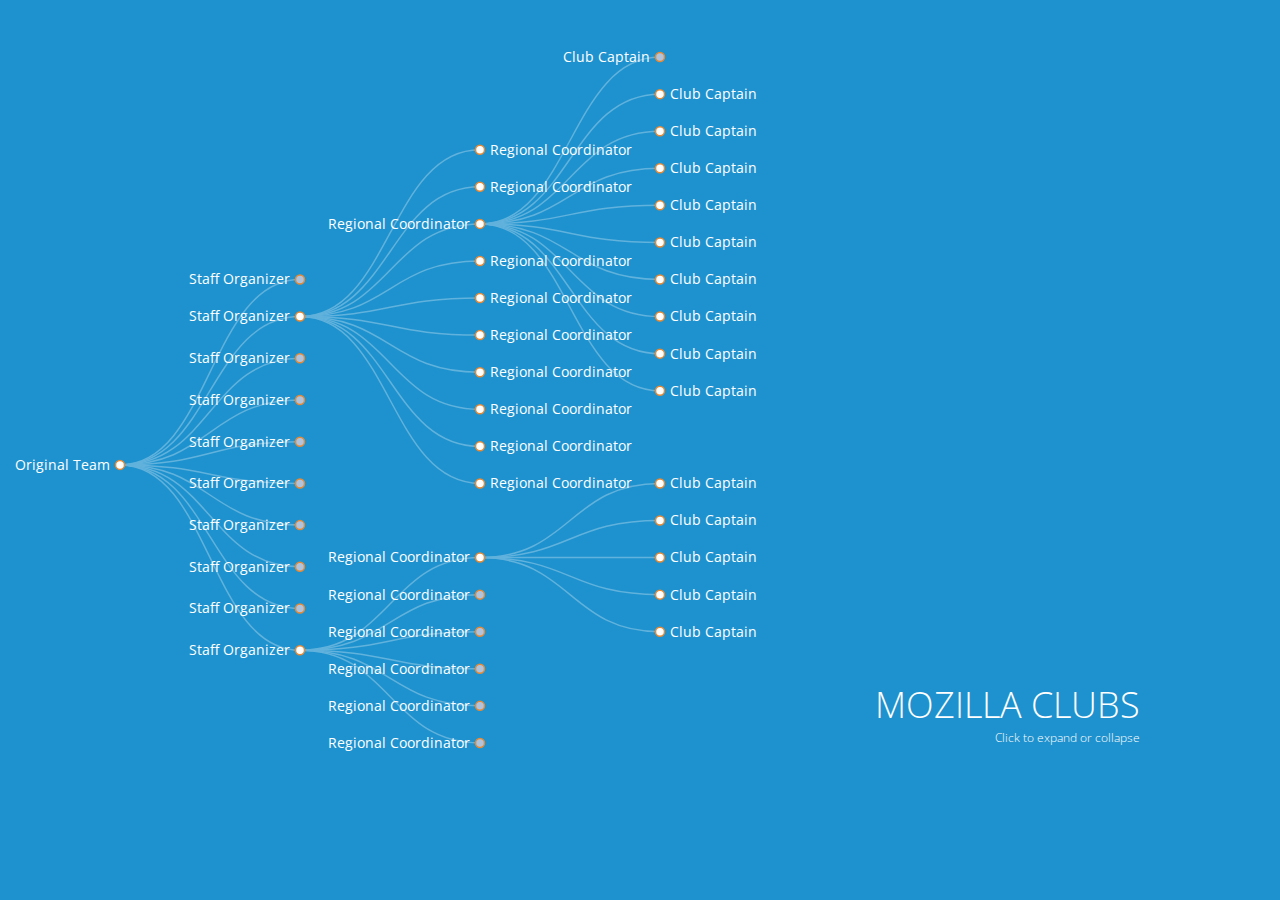
==== radial.html @ 6fb17db9 "cloning index to play with radial" ====
<!DOCTYPE html>
<html>
  <head>
    <meta http-equiv="Content-Type" content="text/html;charset=utf-8"/>
    <link type="text/css" rel="stylesheet" href="style.css"/>
    <link href='http://fonts.googleapis.com/css?family=Open+Sans' rel='stylesheet' type='text/css'>  
    <script type="text/javascript" src="d3/d3.js"></script>
    <script type="text/javascript" src="d3/d3.layout.js"></script>
    <style type="text/css">


.node circle {
  cursor: pointer;
  fill: #fff;
  stroke: #E78832;
  stroke-width: 1.5px;
}

.node text {
  font-size: 14px;
  fill: #fff;    
}

path.link {
  fill: none;
  stroke: #61B2DC;
  stroke-width: 1.5px;
}

    </style>
  </head>
  <body>
    <div id="body">
      <div id="footer">
        MOZILLA CLUBS
        <div class="hint">Click to expand or collapse</div>
      </div>
    </div>
    <script type="text/javascript">

var m = [20, 120, 20, 120],
    w = 1280 - m[1] - m[3],
    h = 800 - m[0] - m[2],
    i = 0,
    root;

var tree = d3.layout.tree()
    .size([h, w]);

var diagonal = d3.svg.diagonal()
    .projection(function(d) { return [d.y, d.x]; });

var vis = d3.select("#body").append("svg:svg")
    .attr("width", w + m[1] + m[3])
    .attr("height", h + m[0] + m[2])
  .append("svg:g")
    .attr("transform", "translate(" + m[3] + "," + m[0] + ")");

d3.json("flare.json", function(json) {
  root = json;
  root.x0 = h / 2;
  root.y0 = 0;

  function toggleAll(d) {
    if (d.children) {
      d.children.forEach(toggleAll);
      toggle(d);
    }
  }

  // Initialize the display to show a few nodes.
  root.children.forEach(toggleAll);
  toggle(root.children[1]);
  toggle(root.children[1].children[2]);
  toggle(root.children[9]);
  toggle(root.children[9].children[0]);

  update(root);
});

function update(source) {
  var duration = d3.event && d3.event.altKey ? 5000 : 500;

  // Compute the new tree layout.
  var nodes = tree.nodes(root).reverse();

  // Normalize for fixed-depth.
  nodes.forEach(function(d) { d.y = d.depth * 180; });

  // Update the nodes…
  var node = vis.selectAll("g.node")
      .data(nodes, function(d) { return d.id || (d.id = ++i); });

  // Enter any new nodes at the parent's previous position.
  var nodeEnter = node.enter().append("svg:g")
      .attr("class", "node")
      .attr("transform", function(d) { return "translate(" + source.y0 + "," + source.x0 + ")"; })
      .on("click", function(d) { toggle(d); update(d); });

  nodeEnter.append("svg:circle")
      .attr("r", 1e-6)
      .style("fill", function(d) { return d._children ? "lightsteelblue" : "#fff"; });

  nodeEnter.append("svg:text")
      .attr("x", function(d) { return d.children || d._children ? -10 : 10; })
      .attr("dy", ".35em")
      .attr("text-anchor", function(d) { return d.children || d._children ? "end" : "start"; })
      .text(function(d) { return d.name; })
      .style("fill-opacity", 1e-6);

  // Transition nodes to their new position.
  var nodeUpdate = node.transition()
      .duration(duration)
      .attr("transform", function(d) { return "translate(" + d.y + "," + d.x + ")"; });

  nodeUpdate.select("circle")
      .attr("r", 4.5)
      .style("fill", function(d) { return d._children ? "lightsteelblue" : "#fff"; });

  nodeUpdate.select("text")
      .style("fill-opacity", 1);

  // Transition exiting nodes to the parent's new position.
  var nodeExit = node.exit().transition()
      .duration(duration)
      .attr("transform", function(d) { return "translate(" + source.y + "," + source.x + ")"; })
      .remove();

  nodeExit.select("circle")
      .attr("r", 1e-6);

  nodeExit.select("text")
      .style("fill-opacity", 1e-6);

  // Update the links…
  var link = vis.selectAll("path.link")
      .data(tree.links(nodes), function(d) { return d.target.id; });

  // Enter any new links at the parent's previous position.
  link.enter().insert("svg:path", "g")
      .attr("class", "link")
      .attr("d", function(d) {
        var o = {x: source.x0, y: source.y0};
        return diagonal({source: o, target: o});
      })
    .transition()
      .duration(duration)
      .attr("d", diagonal);

  // Transition links to their new position.
  link.transition()
      .duration(duration)
      .attr("d", diagonal);

  // Transition exiting nodes to the parent's new position.
  link.exit().transition()
      .duration(duration)
      .attr("d", function(d) {
        var o = {x: source.x, y: source.y};
        return diagonal({source: o, target: o});
      })
      .remove();

  // Stash the old positions for transition.
  nodes.forEach(function(d) {
    d.x0 = d.x;
    d.y0 = d.y;
  });
}

// Toggle children.
function toggle(d) {
  if (d.children) {
    d._children = d.children;
    d.children = null;
  } else {
    d.children = d._children;
    d._children = null;
  }
}

    </script>
  </body>
</html>
---- style.css ----
body {
  background-color:#1E92CE;
  overflow: hidden;
  margin: 0;
  font-size: 14px;  
  font-family: 'Open Sans', sans-serif;  
}

#chart, #header, #footer {
  position: absolute;
  top: 0;
  color: #fff;
}

#header, #footer {
  z-index: 1;
  display: block;
  font-size: 36px;
  font-weight: 300;
}

#header.inverted, #footer.inverted {
  color: #fff;
}

#header {
  top: 80px;
  left: 140px;
  width: 1000px;
}

#footer {
  top: 680px;
  right: 140px;
  text-align: right;
}

rect {
  fill: none;
  pointer-events: all;
}

pre {
  font-size: 18px;
}

line {
  stroke: #61B2DC;
  stroke-width: 1.5px;
}

.string, .regexp {
  color: #f39;
}

.keyword {
  color: #fff;
}

.comment {
  color: #e3eaee;
  font-style: oblique;
}

.number {
  color: #fff;
}

.class, .special {
  color: #01527D;
}

a:link, a:visited {
  color: #FFF;
  text-decoration: none;
}

a:hover {
  color: #E78832;
}

.hint {
  position: absolute;
  right: 0;
  width: 1280px;
  font-size: 12px;
  color: #fff;
}
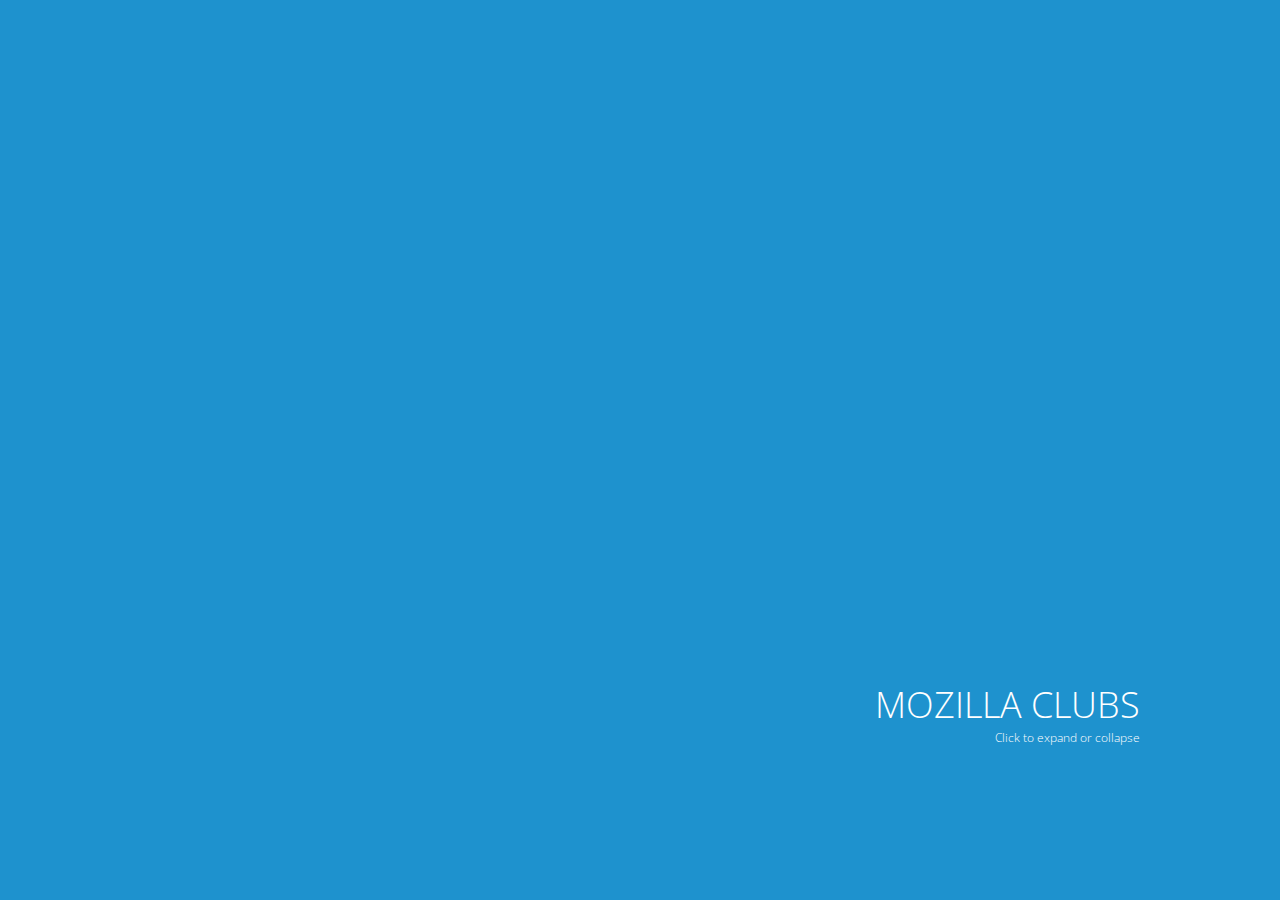
==== commit dcba45bf: "adding collapsable radial tree code" ====
--- a/radial.html
+++ b/radial.html
@@ -61,123 +61,540 @@
   root.x0 = h / 2;
   root.y0 = 0;
 
-  function toggleAll(d) {
-    if (d.children) {
-      d.children.forEach(toggleAll);
-      toggle(d);
+// Calculate total nodes, max label length
+var totalNodes = 0;
+var maxLabelLength = 0;
+// variables for drag/drop
+var selectedNode = null;
+var draggingNode = null;
+// panning variables
+var panSpeed = 200;
+var panBoundary = 20; // Within 20px from edges will pan when dragging.
+// Misc. variables
+var i = 0;
+var duration = 750;
+var root;
+
+// size of the diagram
+var width = $(document).width();
+var height = $(document).height();
+
+	var diameter = 800;
+	
+	var tree = d3.layout.tree().size([360, diameter / 2 - 120])
+    	.separation(function(a, b) { return (a.parent == b.parent ? 1 : 10) / a.depth; });
+
+	// define a d3 diagonal projection for use by the node paths later on.
+	var diagonal = d3.svg.diagonal.radial()
+		.projection(function(d) { return [d.y, d.x / 180 * Math.PI]; });
+
+    // Define the root
+    root = treeData;
+    root.x0 =height / 2;
+    root.y0 = 0;
+	
+	// A recursive helper function for performing some setup by walking through all nodes
+
+	function visit(parent, visitFn, childrenFn) {
+		if (!parent) return;
+		visitFn(parent);
+		var children = childrenFn(parent);
+		if (children) {
+			var count = children.length;
+			for (var i = 0; i < count; i++) {
+				visit(children[i], visitFn, childrenFn);
+			}
+		}
+	}
+
+	// Call visit function to establish maxLabelLength
+	visit(treeData, function(d) {
+			totalNodes++;
+			maxLabelLength = Math.max(d.name.length, maxLabelLength);
+		}, function(d) {
+			return d.children && d.children.length > 0 ? d.children : null;
+		});
+
+
+	// sort the tree according to the node names
+	function sortTree() {
+		tree.sort(function(a, b) {
+			return b.name.toLowerCase() < a.name.toLowerCase() ? 1 : -1;
+		});
+	}
+	
+	// Sort the tree initially incase the JSON isn't in a sorted order.
+	sortTree();
+
+	// TODO: Pan function, can be better implemented.
+
+	function pan(domNode, direction) {
+		var speed = panSpeed;
+		if (panTimer) {
+			clearTimeout(panTimer);
+			translateCoords = d3.transform(svgGroup.attr("transform"));
+			if (direction == 'left' || direction == 'right') {
+				translateX = direction == 'left' ? translateCoords.translate[0] + speed : translateCoords.translate[0] - speed;
+				translateY = translateCoords.translate[1];
+			} else if (direction == 'up' || direction == 'down') {
+				translateX = translateCoords.translate[0];
+				translateY = direction == 'up' ? translateCoords.translate[1] + speed : translateCoords.translate[1] - speed;
+			}
+			scaleX = translateCoords.scale[0];
+			scaleY = translateCoords.scale[1];
+			scale = zoomListener.scale();
+			svgGroup.transition().attr("transform", "translate(" + translateX + "," + translateY + ")scale(" + scale + ")");
+			d3.select(domNode).select('g.node').attr("transform", "translate(" + translateX + "," + translateY + ")");
+			zoomListener.scale(zoomListener.scale());
+			zoomListener.translate([translateX, translateY]);
+			panTimer = setTimeout(function() {
+				pan(domNode, speed, direction);
+			}, 50);
+		}
+	}
+
+	// Define the zoom function for the zoomable tree
+	function zoom() {
+		svgGroup.attr("transform", "translate(" + d3.event.translate + ")scale(" + d3.event.scale + ")");
+	}
+
+	// define the zoomListener which calls the zoom function on the "zoom" event constrained within the scaleExtents
+	var zoomListener = d3.behavior.zoom().scaleExtent([0.1, 3]).on("zoom", zoom);
+
+	function initiateDrag(d, domNode) {
+		draggingNode = d;
+		d3.select(domNode).select('.ghostCircle').attr('pointer-events', 'none');
+		d3.selectAll('.ghostCircle').attr('class', 'ghostCircle show');
+		d3.select(domNode).attr('class', 'node activeDrag');
+
+		svgGroup.selectAll("g.node").sort(function(a, b) { // select the parent and sort the path's
+				if (a.id != draggingNode.id) return 1; // a is not the hovered element, send "a" to the back
+				else return -1; // a is the hovered element, bring "a" to the front
+			});
+		// if nodes has children, remove the links and nodes
+		if (nodes.length > 1) {
+			// remove link paths
+			links = tree.links(nodes);
+			nodePaths = svgGroup.selectAll("path.link")
+				.data(links, function(d) {
+						return d.target.id;
+					}).remove();
+			// remove child nodes
+			nodesExit = svgGroup.selectAll("g.node")
+				.data(nodes, function(d) {
+						return d.id;
+	                }).filter(function(d, i) {
+	                    if (d.id == draggingNode.id) {
+	                        return false;
+	                    }
+	                    return true;
+	                }).remove();
+		}
+
+		// remove parent link
+		parentLink = tree.links(tree.nodes(draggingNode.parent));
+		svgGroup.selectAll('path.link').filter(function(d, i) {
+				if (d.target.id == draggingNode.id) {
+	                return true;
+	            }
+	            return false;
+	        }).remove();
+
+		dragStarted = null;
+	}
+
+	// define the baseSvg, attaching a class for styling and the zoomListener
+	var baseSvg = d3.select("#tree-container").append("svg")
+		.attr("width",  width)
+		.attr("height", height)
+		.attr("class", "overlay")
+		.call(zoomListener);
+
+	// Define the drag listeners for drag/drop behaviour of nodes.
+	dragListener = d3.behavior.drag()
+		.on("dragstart", function(d) {
+				if (d == root) {
+					return;
+				}
+				dragStarted = true;
+				nodes = tree.nodes(d);
+				d3.event.sourceEvent.stopPropagation();
+				// it's important that we suppress the mouseover event on the node being dragged. Otherwise it will absorb the mouseover event and the underlying node will not detect it d3.select(this).attr('pointer-events', 'none');
+			})
+	        .on("drag", function(d) {
+	            if (d == root) {
+	                return;
+	            }
+	            if (dragStarted) {
+	                domNode = this;
+	                initiateDrag(d, domNode);
+	            }
+
+	            // get coords of mouseEvent relative to svg container to allow for panning
+	            relCoords = d3.mouse($('svg').get(0));
+	            if (relCoords[0] < panBoundary) {
+	                panTimer = true;
+	                pan(this, 'left');
+	            } else if (relCoords[0] > ($('svg').width() - panBoundary)) {
+
+	                panTimer = true;
+	                pan(this, 'right');
+	            } else if (relCoords[1] < panBoundary) {
+	                panTimer = true;
+	                pan(this, 'up');
+	            } else if (relCoords[1] > ($('svg').height() - panBoundary)) {
+	                panTimer = true;
+	                pan(this, 'down');
+	            } else {
+	                try {
+	                    clearTimeout(panTimer);
+	                } catch (e) {
+
+	                }
+	            }
+
+	            d.x0 += d3.event.dy;
+	            d.y0 += d3.event.dx;
+	            var node = d3.select(this);
+	            node.attr("transform", "translate(" + d.y0 + "," + (d.x - 90 )+ ")");
+	            updateTempConnector();
+	        })
+	        .on("dragend", function(d) {
+	            if (d == root) {
+	                return;
+	            }
+	            domNode = this;
+	            if (selectedNode) {
+	                // now remove the element from the parent, and insert it into the new elements children
+	                var index = draggingNode.parent.children.indexOf(draggingNode);
+	                if (index > -1) {
+	                    draggingNode.parent.children.splice(index, 1);
+	                }
+	                if (typeof selectedNode.children !== 'undefined' || typeof selectedNode._children !== 'undefined') {
+	                    if (typeof selectedNode.children !== 'undefined') {
+	                        selectedNode.children.push(draggingNode);
+	                    } else {
+	                        selectedNode._children.push(draggingNode);
+	                    }
+	                } else {
+	                    selectedNode.children = [];
+	                    selectedNode.children.push(draggingNode);
+	                }
+	                // Make sure that the node being added to is expanded so user can see added node is correctly moved
+	                expand(selectedNode);
+	                sortTree();
+	                endDrag();
+	            } else {
+	                endDrag();
+	            }
+	        });
+
+	function endDrag() {
+		selectedNode = null;
+		d3.selectAll('.ghostCircle').attr('class', 'ghostCircle');
+		d3.select(domNode).attr('class', 'node');
+		// now restore the mouseover event or we won't be able to drag a 2nd time
+		d3.select(domNode).select('.ghostCircle').attr('pointer-events', '');
+		updateTempConnector();
+		if (draggingNode !== null) {
+			update(root);
+			//centerNode(draggingNode);
+			draggingNode = null;
+		}
+	}
+
+	// Helper functions for collapsing and expanding nodes.
+	function collapse(d) {
+		if (d.children) {
+			d._children = d.children;
+			d._children.forEach(collapse);
+			d.children = null;
+		}
+	}
+
+	function expand(d) {
+		if (d._children) {
+			d.children = d._children;
+			d.children.forEach(expand);
+			d._children = null;
+		}
+	}
+
+	var overCircle = function(d) {
+		selectedNode = d;
+		updateTempConnector();
+	};
+	var outCircle = function(d) {
+		selectedNode = null;
+		updateTempConnector();
+	};
+
+	// Function to update the temporary connector indicating dragging affiliation
+	var updateTempConnector = function() {
+		var data = [];
+		if (draggingNode !== null && selectedNode !== null) {
+			// have to flip the source coordinates since we did this for the existing connectors on the original tree
+			data = [{
+				source: {
+					x: selectedNode.y0,
+					y: selectedNode.x0
+				},
+				target: {
+					x: draggingNode.y0,
+					y: draggingNode.x0
+				}
+			}];
+		}
+		var link = svgGroup.selectAll(".templink").data(data);
+
+		link.enter().append("path")
+			.attr("class", "templink")
+			.attr("d", d3.svg.diagonal.radial())
+			.attr('pointer-events', 'none');
+
+		link.attr("d", d3.svg.diagonal.radial());
+
+		link.exit().remove();
+	};
+
+    // Function to center node when clicked/dropped so node doesn't get lost when collapsing/moving with large amount of children.
+    function centerNode(source) {
+        scale = zoomListener.scale();
+        x = -source.y0;
+        y = -source.x0;
+        x = x * scale + width / 2;
+        y = y * scale + height / 2;
+        d3.select('g').transition()
+            .duration(duration)
+            .attr("transform", "translate(" + x + "," + y + ")scale(" + scale + ")");
+        zoomListener.scale(scale);
+        zoomListener.translate([x, y]);
     }
-  }
-
-  // Initialize the display to show a few nodes.
-  root.children.forEach(toggleAll);
-  toggle(root.children[1]);
-  toggle(root.children[1].children[2]);
-  toggle(root.children[9]);
-  toggle(root.children[9].children[0]);
-
-  update(root);
-});
-
-function update(source) {
-  var duration = d3.event && d3.event.altKey ? 5000 : 500;
-
-  // Compute the new tree layout.
-  var nodes = tree.nodes(root).reverse();
-
-  // Normalize for fixed-depth.
-  nodes.forEach(function(d) { d.y = d.depth * 180; });
-
-  // Update the nodes…
-  var node = vis.selectAll("g.node")
-      .data(nodes, function(d) { return d.id || (d.id = ++i); });
-
-  // Enter any new nodes at the parent's previous position.
-  var nodeEnter = node.enter().append("svg:g")
-      .attr("class", "node")
-      .attr("transform", function(d) { return "translate(" + source.y0 + "," + source.x0 + ")"; })
-      .on("click", function(d) { toggle(d); update(d); });
-
-  nodeEnter.append("svg:circle")
-      .attr("r", 1e-6)
-      .style("fill", function(d) { return d._children ? "lightsteelblue" : "#fff"; });
-
-  nodeEnter.append("svg:text")
-      .attr("x", function(d) { return d.children || d._children ? -10 : 10; })
-      .attr("dy", ".35em")
-      .attr("text-anchor", function(d) { return d.children || d._children ? "end" : "start"; })
-      .text(function(d) { return d.name; })
-      .style("fill-opacity", 1e-6);
-
-  // Transition nodes to their new position.
-  var nodeUpdate = node.transition()
-      .duration(duration)
-      .attr("transform", function(d) { return "translate(" + d.y + "," + d.x + ")"; });
-
-  nodeUpdate.select("circle")
-      .attr("r", 4.5)
-      .style("fill", function(d) { return d._children ? "lightsteelblue" : "#fff"; });
-
-  nodeUpdate.select("text")
-      .style("fill-opacity", 1);
-
-  // Transition exiting nodes to the parent's new position.
-  var nodeExit = node.exit().transition()
-      .duration(duration)
-      .attr("transform", function(d) { return "translate(" + source.y + "," + source.x + ")"; })
-      .remove();
-
-  nodeExit.select("circle")
-      .attr("r", 1e-6);
-
-  nodeExit.select("text")
-      .style("fill-opacity", 1e-6);
-
-  // Update the links…
-  var link = vis.selectAll("path.link")
-      .data(tree.links(nodes), function(d) { return d.target.id; });
-
-  // Enter any new links at the parent's previous position.
-  link.enter().insert("svg:path", "g")
-      .attr("class", "link")
-      .attr("d", function(d) {
-        var o = {x: source.x0, y: source.y0};
-        return diagonal({source: o, target: o});
-      })
-    .transition()
-      .duration(duration)
-      .attr("d", diagonal);
-
-  // Transition links to their new position.
-  link.transition()
-      .duration(duration)
-      .attr("d", diagonal);
-
-  // Transition exiting nodes to the parent's new position.
-  link.exit().transition()
-      .duration(duration)
-      .attr("d", function(d) {
-        var o = {x: source.x, y: source.y};
-        return diagonal({source: o, target: o});
-      })
-      .remove();
-
-  // Stash the old positions for transition.
-  nodes.forEach(function(d) {
-    d.x0 = d.x;
-    d.y0 = d.y;
-  });
-}
-
-// Toggle children.
-function toggle(d) {
-  if (d.children) {
-    d._children = d.children;
-    d.children = null;
-  } else {
-    d.children = d._children;
-    d._children = null;
-  }
-}
+
+    // Toggle children function
+    function toggleChildren(d) {
+        if (d.children) {
+            d._children = d.children;
+            d.children = null;
+        } else if (d._children) {
+            d.children = d._children;
+            d._children = null;
+        }
+        return d;
+    }
+
+    // Toggle children on click.
+    function click(d) {
+        if (d3.event.defaultPrevented) return; // click suppressed
+        d = toggleChildren(d);
+        update(d);
+        //centerNode(d);
+        dofocus([{ name : 'o_id' , value : d.o_id }]);
+    }
+
+    function update(source) {
+        // Compute the new height, function counts total children of root node and sets tree height accordingly.
+        // This prevents the layout looking squashed when new nodes are made visible or looking sparse when nodes are removed
+        // This makes the layout more consistent.
+
+    	var levelWidth = [1];
+        var childCount = function(level, n) {
+            if (n.children && n.children.length > 0) {
+                if (levelWidth.length <= level + 1) levelWidth.push(0);
+
+                levelWidth[level + 1] += n.children.length;
+                n.children.forEach(function(d) {
+                    childCount(level + 1, d);
+                });
+            }
+        };
+        childCount(0, root);
+        //var newHeight = d3.max(levelWidth) * 25; // 25 pixels per line  
+       // tree = tree.size([newHeight, width]);
+
+        // Compute the new tree layout.
+        var nodes = tree.nodes(root); //.reverse(),
+            links = tree.links(nodes);
+
+        // Set widths between levels based on maxLabelLength.
+//        nodes.forEach(function(d) {
+//            d.y = (d.depth * (maxLabelLength * 10)); //maxLabelLength * 10px
+//            // alternatively to keep a fixed scale one can set a fixed depth per level
+//            // Normalize for fixed-depth by commenting out below line
+//            // d.y = (d.depth * 500); //500px per level.
+//        });
+
+        nodes.forEach(function(d) { d.y = d.depth * 80; });
+        
+        // Update the nodes…
+        node = svgGroup.selectAll("g.node")
+            .data(nodes, function(d) {
+                return d.id || (d.id = ++i);
+            });
+
+        // Enter any new nodes at the parent's previous position.
+        var nodeEnter = node.enter().append("g")
+            .call(dragListener)
+            .attr("class", "node")
+//            .attr("transform", function(d) {
+//                return "translate(" + source.y0 + "," + source.x0 + ")";
+//            })
+            .on('click', click)
+
+
+        nodeEnter.append("circle")
+            .attr('class', 'nodeCircle')
+            .attr("r", 1e-6)
+            .style("fill", function(d) {
+                return d._children ? "lightsteelblue" : "#fff";
+            });
+
+        nodeEnter.append("text")
+//            .attr("x", function(d) {
+//                return d.children || d._children ? -10 : 10;
+//            })
+//            .attr("dy", ".35em")
+//            .attr('class', 'nodeText')
+//            .attr("text-anchor", function(d) {
+//                return d.children || d._children ? "end" : "start";
+//            })
+            .text(function(d) { return d.name; })
+            .style("font", "8px serif")
+            .style("opacity", 0.9)
+            .style("fill-opacity", 0);
+
+        // phantom node to give us mouseover in a radius around it
+        nodeEnter.append("circle")
+            .attr('class', 'ghostCircle')
+            .attr("r", 30)
+            .attr("opacity", 0.2) // change this to zero to hide the target area
+        .style("fill", "red")
+            .attr('pointer-events', 'mouseover')
+            .on("mouseover", function(node) {
+                overCircle(node);
+            })
+            .on("mouseout", function(node) {
+                outCircle(node);
+            });
+
+        // Update the text to reflect whether node has children or not.
+//        node.select('text')
+//            .attr("x", function(d) {
+//                return d.children || d._children ? -10 : 10;
+//            })
+//            .attr("text-anchor", function(d) {
+//                return d.children || d._children ? "end" : "start";
+//            })
+//            .text(function(d) {
+//                return d.name;
+//            });
+
+        // Change the circle fill depending on whether it has children and is collapsed
+        node.select("circle.nodeCircle")
+            .attr("r", 4.5)
+            .style("fill", function(d) {
+                return d._children ? "lightsteelblue" : "#fff";
+            });
+
+        // Transition nodes to their new position.
+//        var nodeUpdate = node.transition()
+//            .duration(duration)
+//            .attr("transform", function(d) {
+//                return "translate(" + d.y + "," + d.x + ")";
+//            });
+
+        var nodeUpdate = node.transition()
+	      .duration(duration)
+	      .attr("transform", function(d) { return "rotate(" + (d.x - 90) + ")translate(" + d.y + ")"; });
+        
+  	  nodeUpdate.select("circle")
+  	  	.attr("r", 4.5)
+  	  	.style("fill", function(d) { return d._children ? "lightsteelblue" : "#fff"; });
+
+        // Fade the text in
+//        nodeUpdate.select("text")
+//            .style("fill-opacity", 1);
+  	  nodeUpdate.select("text")
+  	  	.style("fill-opacity", 1)
+	     // .attr("transform", function(d) { return d.x < 180 ? "translate(0)" : "rotate(180)translate(-" + (d.name.length + 50)  + ")"; })
+	    .attr("dy", ".35em")
+		.attr("text-anchor", function(d) { return d.x < 180 ? "start" : "end"; })
+		.attr("transform", function(d) { return d.x < 180 ? "translate(8)" : "rotate(180)translate(-8)"; })
+
+        // Transition exiting nodes to the parent's new position.
+        var nodeExit = node.exit().transition()
+            .duration(duration)
+            .attr("transform", function(d) {
+                return "translate(" + source.y + "," + source.x + ")";
+            })
+            .remove();
+
+        nodeExit.select("circle")
+            .attr("r", 0);
+
+        nodeExit.select("text")
+            .style("fill-opacity", 0);
+
+        // Update the links…
+        var link = svgGroup.selectAll("path.link")
+            .data(links, function(d) {
+                return d.target.id;
+            });
+
+        // Enter any new links at the parent's previous position.
+        link.enter().insert("path", "g")
+            .attr("class", "link")
+            .attr("d", function(d) {
+                var o = {
+                    x: source.x0,
+                    y: source.y0
+                };
+                return diagonal({
+                    source: o,
+                    target: o
+                });
+            });
+
+        // Transition links to their new position.
+        link.transition()
+            .duration(duration)
+            .attr("d", diagonal);
+
+        // Transition exiting nodes to the parent's new position.
+        link.exit().transition()
+            .duration(duration)
+            .attr("d", function(d) {
+                var o = {
+                    x: source.x,
+                    y: source.y
+                };
+                return diagonal({
+                    source: o,
+                    target: o
+                });
+            })
+            .remove();
+
+        // Stash the old positions for transition.
+        nodes.forEach(function(d) {
+            d.x0 = d.x;
+            d.y0 = d.y;
+        });
+    }
+
+
+    
+    // Append a group which holds all nodes and which the zoom Listener can act upon.
+    var svgGroup = baseSvg.append("g").attr("transform", "translate(" + diameter / 2 + "," + diameter / 2 + ")");
+		
+    // Collapse all children of roots children before rendering.
+    root.children.forEach(function(child){
+    	collapse(child);
+    });
+
+    // Layout the tree initially and center on the root node.
+    update(root);
+    d3.select(self.frameElement).style("height", width);
 
     </script>
   </body>
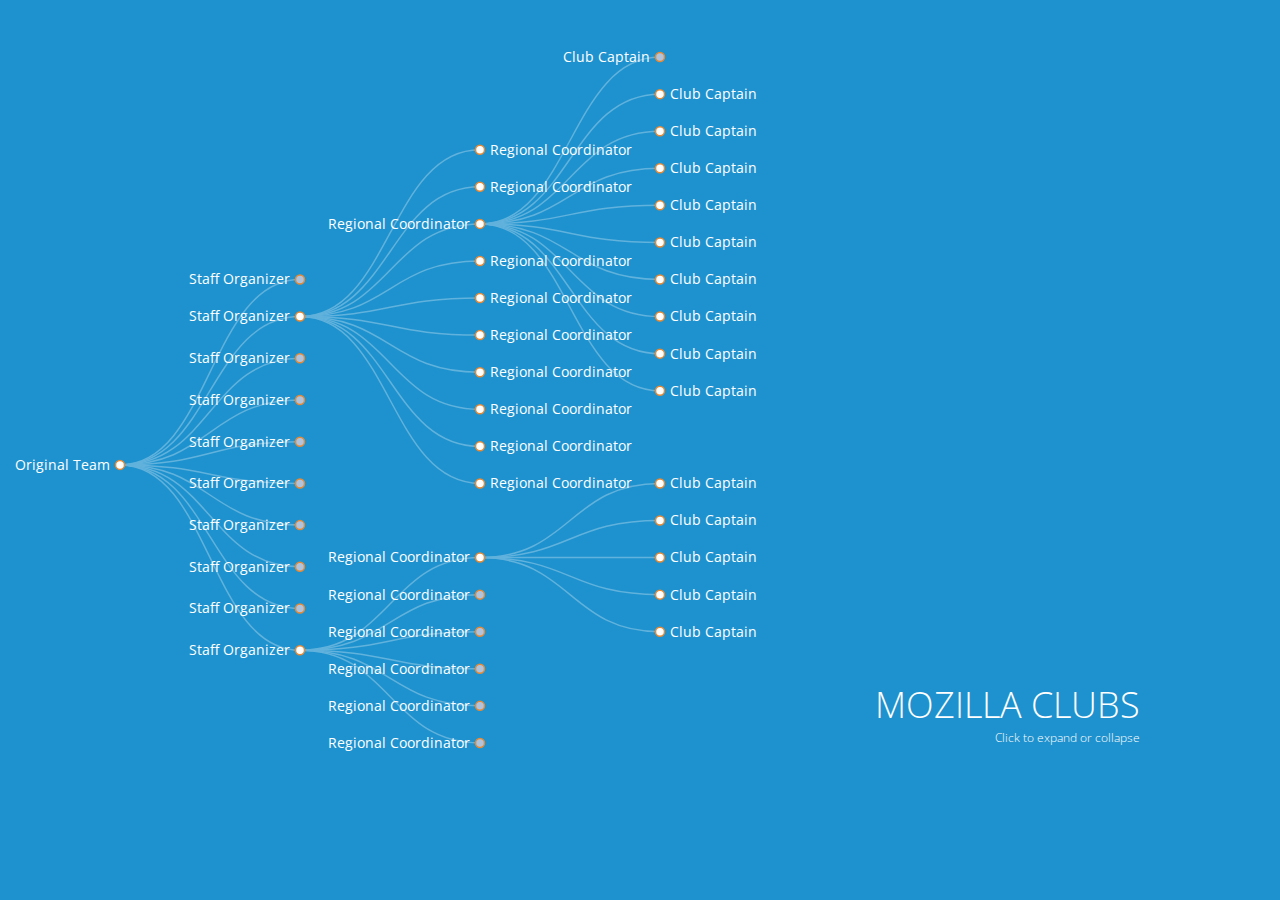
==== commit 4dc88012: "fixing files" ====
--- a/radial.html
+++ b/radial.html
@@ -61,540 +61,123 @@
   root.x0 = h / 2;
   root.y0 = 0;
 
-// Calculate total nodes, max label length
-var totalNodes = 0;
-var maxLabelLength = 0;
-// variables for drag/drop
-var selectedNode = null;
-var draggingNode = null;
-// panning variables
-var panSpeed = 200;
-var panBoundary = 20; // Within 20px from edges will pan when dragging.
-// Misc. variables
-var i = 0;
-var duration = 750;
-var root;
+  function toggleAll(d) {
+    if (d.children) {
+      d.children.forEach(toggleAll);
+      toggle(d);
+    }
+  }
 
-// size of the diagram
-var width = $(document).width();
-var height = $(document).height();
+  // Initialize the display to show a few nodes.
+  root.children.forEach(toggleAll);
+  toggle(root.children[1]);
+  toggle(root.children[1].children[2]);
+  toggle(root.children[9]);
+  toggle(root.children[9].children[0]);
 
-	var diameter = 800;
-	
-	var tree = d3.layout.tree().size([360, diameter / 2 - 120])
-    	.separation(function(a, b) { return (a.parent == b.parent ? 1 : 10) / a.depth; });
+  update(root);
+});
 
-	// define a d3 diagonal projection for use by the node paths later on.
-	var diagonal = d3.svg.diagonal.radial()
-		.projection(function(d) { return [d.y, d.x / 180 * Math.PI]; });
+function update(source) {
+  var duration = d3.event && d3.event.altKey ? 5000 : 500;
 
-    // Define the root
-    root = treeData;
-    root.x0 =height / 2;
-    root.y0 = 0;
-	
-	// A recursive helper function for performing some setup by walking through all nodes
+  // Compute the new tree layout.
+  var nodes = tree.nodes(root).reverse();
 
-	function visit(parent, visitFn, childrenFn) {
-		if (!parent) return;
-		visitFn(parent);
-		var children = childrenFn(parent);
-		if (children) {
-			var count = children.length;
-			for (var i = 0; i < count; i++) {
-				visit(children[i], visitFn, childrenFn);
-			}
-		}
-	}
+  // Normalize for fixed-depth.
+  nodes.forEach(function(d) { d.y = d.depth * 180; });
 
-	// Call visit function to establish maxLabelLength
-	visit(treeData, function(d) {
-			totalNodes++;
-			maxLabelLength = Math.max(d.name.length, maxLabelLength);
-		}, function(d) {
-			return d.children && d.children.length > 0 ? d.children : null;
-		});
+  // Update the nodes…
+  var node = vis.selectAll("g.node")
+      .data(nodes, function(d) { return d.id || (d.id = ++i); });
 
+  // Enter any new nodes at the parent's previous position.
+  var nodeEnter = node.enter().append("svg:g")
+      .attr("class", "node")
+      .attr("transform", function(d) { return "translate(" + source.y0 + "," + source.x0 + ")"; })
+      .on("click", function(d) { toggle(d); update(d); });
 
-	// sort the tree according to the node names
-	function sortTree() {
-		tree.sort(function(a, b) {
-			return b.name.toLowerCase() < a.name.toLowerCase() ? 1 : -1;
-		});
-	}
-	
-	// Sort the tree initially incase the JSON isn't in a sorted order.
-	sortTree();
+  nodeEnter.append("svg:circle")
+      .attr("r", 1e-6)
+      .style("fill", function(d) { return d._children ? "lightsteelblue" : "#fff"; });
 
-	// TODO: Pan function, can be better implemented.
+  nodeEnter.append("svg:text")
+      .attr("x", function(d) { return d.children || d._children ? -10 : 10; })
+      .attr("dy", ".35em")
+      .attr("text-anchor", function(d) { return d.children || d._children ? "end" : "start"; })
+      .text(function(d) { return d.name; })
+      .style("fill-opacity", 1e-6);
 
-	function pan(domNode, direction) {
-		var speed = panSpeed;
-		if (panTimer) {
-			clearTimeout(panTimer);
-			translateCoords = d3.transform(svgGroup.attr("transform"));
-			if (direction == 'left' || direction == 'right') {
-				translateX = direction == 'left' ? translateCoords.translate[0] + speed : translateCoords.translate[0] - speed;
-				translateY = translateCoords.translate[1];
-			} else if (direction == 'up' || direction == 'down') {
-				translateX = translateCoords.translate[0];
-				translateY = direction == 'up' ? translateCoords.translate[1] + speed : translateCoords.translate[1] - speed;
-			}
-			scaleX = translateCoords.scale[0];
-			scaleY = translateCoords.scale[1];
-			scale = zoomListener.scale();
-			svgGroup.transition().attr("transform", "translate(" + translateX + "," + translateY + ")scale(" + scale + ")");
-			d3.select(domNode).select('g.node').attr("transform", "translate(" + translateX + "," + translateY + ")");
-			zoomListener.scale(zoomListener.scale());
-			zoomListener.translate([translateX, translateY]);
-			panTimer = setTimeout(function() {
-				pan(domNode, speed, direction);
-			}, 50);
-		}
-	}
+  // Transition nodes to their new position.
+  var nodeUpdate = node.transition()
+      .duration(duration)
+      .attr("transform", function(d) { return "translate(" + d.y + "," + d.x + ")"; });
 
-	// Define the zoom function for the zoomable tree
-	function zoom() {
-		svgGroup.attr("transform", "translate(" + d3.event.translate + ")scale(" + d3.event.scale + ")");
-	}
+  nodeUpdate.select("circle")
+      .attr("r", 4.5)
+      .style("fill", function(d) { return d._children ? "lightsteelblue" : "#fff"; });
 
-	// define the zoomListener which calls the zoom function on the "zoom" event constrained within the scaleExtents
-	var zoomListener = d3.behavior.zoom().scaleExtent([0.1, 3]).on("zoom", zoom);
+  nodeUpdate.select("text")
+      .style("fill-opacity", 1);
 
-	function initiateDrag(d, domNode) {
-		draggingNode = d;
-		d3.select(domNode).select('.ghostCircle').attr('pointer-events', 'none');
-		d3.selectAll('.ghostCircle').attr('class', 'ghostCircle show');
-		d3.select(domNode).attr('class', 'node activeDrag');
+  // Transition exiting nodes to the parent's new position.
+  var nodeExit = node.exit().transition()
+      .duration(duration)
+      .attr("transform", function(d) { return "translate(" + source.y + "," + source.x + ")"; })
+      .remove();
 
-		svgGroup.selectAll("g.node").sort(function(a, b) { // select the parent and sort the path's
-				if (a.id != draggingNode.id) return 1; // a is not the hovered element, send "a" to the back
-				else return -1; // a is the hovered element, bring "a" to the front
-			});
-		// if nodes has children, remove the links and nodes
-		if (nodes.length > 1) {
-			// remove link paths
-			links = tree.links(nodes);
-			nodePaths = svgGroup.selectAll("path.link")
-				.data(links, function(d) {
-						return d.target.id;
-					}).remove();
-			// remove child nodes
-			nodesExit = svgGroup.selectAll("g.node")
-				.data(nodes, function(d) {
-						return d.id;
-	                }).filter(function(d, i) {
-	                    if (d.id == draggingNode.id) {
-	                        return false;
-	                    }
-	                    return true;
-	                }).remove();
-		}
+  nodeExit.select("circle")
+      .attr("r", 1e-6);
 
-		// remove parent link
-		parentLink = tree.links(tree.nodes(draggingNode.parent));
-		svgGroup.selectAll('path.link').filter(function(d, i) {
-				if (d.target.id == draggingNode.id) {
-	                return true;
-	            }
-	            return false;
-	        }).remove();
+  nodeExit.select("text")
+      .style("fill-opacity", 1e-6);
 
-		dragStarted = null;
-	}
+  // Update the links…
+  var link = vis.selectAll("path.link")
+      .data(tree.links(nodes), function(d) { return d.target.id; });
 
-	// define the baseSvg, attaching a class for styling and the zoomListener
-	var baseSvg = d3.select("#tree-container").append("svg")
-		.attr("width",  width)
-		.attr("height", height)
-		.attr("class", "overlay")
-		.call(zoomListener);
+  // Enter any new links at the parent's previous position.
+  link.enter().insert("svg:path", "g")
+      .attr("class", "link")
+      .attr("d", function(d) {
+        var o = {x: source.x0, y: source.y0};
+        return diagonal({source: o, target: o});
+      })
+    .transition()
+      .duration(duration)
+      .attr("d", diagonal);
 
-	// Define the drag listeners for drag/drop behaviour of nodes.
-	dragListener = d3.behavior.drag()
-		.on("dragstart", function(d) {
-				if (d == root) {
-					return;
-				}
-				dragStarted = true;
-				nodes = tree.nodes(d);
-				d3.event.sourceEvent.stopPropagation();
-				// it's important that we suppress the mouseover event on the node being dragged. Otherwise it will absorb the mouseover event and the underlying node will not detect it d3.select(this).attr('pointer-events', 'none');
-			})
-	        .on("drag", function(d) {
-	            if (d == root) {
-	                return;
-	            }
-	            if (dragStarted) {
-	                domNode = this;
-	                initiateDrag(d, domNode);
-	            }
+  // Transition links to their new position.
+  link.transition()
+      .duration(duration)
+      .attr("d", diagonal);
 
-	            // get coords of mouseEvent relative to svg container to allow for panning
-	            relCoords = d3.mouse($('svg').get(0));
-	            if (relCoords[0] < panBoundary) {
-	                panTimer = true;
-	                pan(this, 'left');
-	            } else if (relCoords[0] > ($('svg').width() - panBoundary)) {
+  // Transition exiting nodes to the parent's new position.
+  link.exit().transition()
+      .duration(duration)
+      .attr("d", function(d) {
+        var o = {x: source.x, y: source.y};
+        return diagonal({source: o, target: o});
+      })
+      .remove();
 
-	                panTimer = true;
-	                pan(this, 'right');
-	            } else if (relCoords[1] < panBoundary) {
-	                panTimer = true;
-	                pan(this, 'up');
-	            } else if (relCoords[1] > ($('svg').height() - panBoundary)) {
-	                panTimer = true;
-	                pan(this, 'down');
-	            } else {
-	                try {
-	                    clearTimeout(panTimer);
-	                } catch (e) {
+  // Stash the old positions for transition.
+  nodes.forEach(function(d) {
+    d.x0 = d.x;
+    d.y0 = d.y;
+  });
+}
 
-	                }
-	            }
-
-	            d.x0 += d3.event.dy;
-	            d.y0 += d3.event.dx;
-	            var node = d3.select(this);
-	            node.attr("transform", "translate(" + d.y0 + "," + (d.x - 90 )+ ")");
-	            updateTempConnector();
-	        })
-	        .on("dragend", function(d) {
-	            if (d == root) {
-	                return;
-	            }
-	            domNode = this;
-	            if (selectedNode) {
-	                // now remove the element from the parent, and insert it into the new elements children
-	                var index = draggingNode.parent.children.indexOf(draggingNode);
-	                if (index > -1) {
-	                    draggingNode.parent.children.splice(index, 1);
-	                }
-	                if (typeof selectedNode.children !== 'undefined' || typeof selectedNode._children !== 'undefined') {
-	                    if (typeof selectedNode.children !== 'undefined') {
-	                        selectedNode.children.push(draggingNode);
-	                    } else {
-	                        selectedNode._children.push(draggingNode);
-	                    }
-	                } else {
-	                    selectedNode.children = [];
-	                    selectedNode.children.push(draggingNode);
-	                }
-	                // Make sure that the node being added to is expanded so user can see added node is correctly moved
-	                expand(selectedNode);
-	                sortTree();
-	                endDrag();
-	            } else {
-	                endDrag();
-	            }
-	        });
-
-	function endDrag() {
-		selectedNode = null;
-		d3.selectAll('.ghostCircle').attr('class', 'ghostCircle');
-		d3.select(domNode).attr('class', 'node');
-		// now restore the mouseover event or we won't be able to drag a 2nd time
-		d3.select(domNode).select('.ghostCircle').attr('pointer-events', '');
-		updateTempConnector();
-		if (draggingNode !== null) {
-			update(root);
-			//centerNode(draggingNode);
-			draggingNode = null;
-		}
-	}
-
-	// Helper functions for collapsing and expanding nodes.
-	function collapse(d) {
-		if (d.children) {
-			d._children = d.children;
-			d._children.forEach(collapse);
-			d.children = null;
-		}
-	}
-
-	function expand(d) {
-		if (d._children) {
-			d.children = d._children;
-			d.children.forEach(expand);
-			d._children = null;
-		}
-	}
-
-	var overCircle = function(d) {
-		selectedNode = d;
-		updateTempConnector();
-	};
-	var outCircle = function(d) {
-		selectedNode = null;
-		updateTempConnector();
-	};
-
-	// Function to update the temporary connector indicating dragging affiliation
-	var updateTempConnector = function() {
-		var data = [];
-		if (draggingNode !== null && selectedNode !== null) {
-			// have to flip the source coordinates since we did this for the existing connectors on the original tree
-			data = [{
-				source: {
-					x: selectedNode.y0,
-					y: selectedNode.x0
-				},
-				target: {
-					x: draggingNode.y0,
-					y: draggingNode.x0
-				}
-			}];
-		}
-		var link = svgGroup.selectAll(".templink").data(data);
-
-		link.enter().append("path")
-			.attr("class", "templink")
-			.attr("d", d3.svg.diagonal.radial())
-			.attr('pointer-events', 'none');
-
-		link.attr("d", d3.svg.diagonal.radial());
-
-		link.exit().remove();
-	};
-
-    // Function to center node when clicked/dropped so node doesn't get lost when collapsing/moving with large amount of children.
-    function centerNode(source) {
-        scale = zoomListener.scale();
-        x = -source.y0;
-        y = -source.x0;
-        x = x * scale + width / 2;
-        y = y * scale + height / 2;
-        d3.select('g').transition()
-            .duration(duration)
-            .attr("transform", "translate(" + x + "," + y + ")scale(" + scale + ")");
-        zoomListener.scale(scale);
-        zoomListener.translate([x, y]);
-    }
-
-    // Toggle children function
-    function toggleChildren(d) {
-        if (d.children) {
-            d._children = d.children;
-            d.children = null;
-        } else if (d._children) {
-            d.children = d._children;
-            d._children = null;
-        }
-        return d;
-    }
-
-    // Toggle children on click.
-    function click(d) {
-        if (d3.event.defaultPrevented) return; // click suppressed
-        d = toggleChildren(d);
-        update(d);
-        //centerNode(d);
-        dofocus([{ name : 'o_id' , value : d.o_id }]);
-    }
-
-    function update(source) {
-        // Compute the new height, function counts total children of root node and sets tree height accordingly.
-        // This prevents the layout looking squashed when new nodes are made visible or looking sparse when nodes are removed
-        // This makes the layout more consistent.
-
-    	var levelWidth = [1];
-        var childCount = function(level, n) {
-            if (n.children && n.children.length > 0) {
-                if (levelWidth.length <= level + 1) levelWidth.push(0);
-
-                levelWidth[level + 1] += n.children.length;
-                n.children.forEach(function(d) {
-                    childCount(level + 1, d);
-                });
-            }
-        };
-        childCount(0, root);
-        //var newHeight = d3.max(levelWidth) * 25; // 25 pixels per line  
-       // tree = tree.size([newHeight, width]);
-
-        // Compute the new tree layout.
-        var nodes = tree.nodes(root); //.reverse(),
-            links = tree.links(nodes);
-
-        // Set widths between levels based on maxLabelLength.
-//        nodes.forEach(function(d) {
-//            d.y = (d.depth * (maxLabelLength * 10)); //maxLabelLength * 10px
-//            // alternatively to keep a fixed scale one can set a fixed depth per level
-//            // Normalize for fixed-depth by commenting out below line
-//            // d.y = (d.depth * 500); //500px per level.
-//        });
-
-        nodes.forEach(function(d) { d.y = d.depth * 80; });
-        
-        // Update the nodes…
-        node = svgGroup.selectAll("g.node")
-            .data(nodes, function(d) {
-                return d.id || (d.id = ++i);
-            });
-
-        // Enter any new nodes at the parent's previous position.
-        var nodeEnter = node.enter().append("g")
-            .call(dragListener)
-            .attr("class", "node")
-//            .attr("transform", function(d) {
-//                return "translate(" + source.y0 + "," + source.x0 + ")";
-//            })
-            .on('click', click)
-
-
-        nodeEnter.append("circle")
-            .attr('class', 'nodeCircle')
-            .attr("r", 1e-6)
-            .style("fill", function(d) {
-                return d._children ? "lightsteelblue" : "#fff";
-            });
-
-        nodeEnter.append("text")
-//            .attr("x", function(d) {
-//                return d.children || d._children ? -10 : 10;
-//            })
-//            .attr("dy", ".35em")
-//            .attr('class', 'nodeText')
-//            .attr("text-anchor", function(d) {
-//                return d.children || d._children ? "end" : "start";
-//            })
-            .text(function(d) { return d.name; })
-            .style("font", "8px serif")
-            .style("opacity", 0.9)
-            .style("fill-opacity", 0);
-
-        // phantom node to give us mouseover in a radius around it
-        nodeEnter.append("circle")
-            .attr('class', 'ghostCircle')
-            .attr("r", 30)
-            .attr("opacity", 0.2) // change this to zero to hide the target area
-        .style("fill", "red")
-            .attr('pointer-events', 'mouseover')
-            .on("mouseover", function(node) {
-                overCircle(node);
-            })
-            .on("mouseout", function(node) {
-                outCircle(node);
-            });
-
-        // Update the text to reflect whether node has children or not.
-//        node.select('text')
-//            .attr("x", function(d) {
-//                return d.children || d._children ? -10 : 10;
-//            })
-//            .attr("text-anchor", function(d) {
-//                return d.children || d._children ? "end" : "start";
-//            })
-//            .text(function(d) {
-//                return d.name;
-//            });
-
-        // Change the circle fill depending on whether it has children and is collapsed
-        node.select("circle.nodeCircle")
-            .attr("r", 4.5)
-            .style("fill", function(d) {
-                return d._children ? "lightsteelblue" : "#fff";
-            });
-
-        // Transition nodes to their new position.
-//        var nodeUpdate = node.transition()
-//            .duration(duration)
-//            .attr("transform", function(d) {
-//                return "translate(" + d.y + "," + d.x + ")";
-//            });
-
-        var nodeUpdate = node.transition()
-	      .duration(duration)
-	      .attr("transform", function(d) { return "rotate(" + (d.x - 90) + ")translate(" + d.y + ")"; });
-        
-  	  nodeUpdate.select("circle")
-  	  	.attr("r", 4.5)
-  	  	.style("fill", function(d) { return d._children ? "lightsteelblue" : "#fff"; });
-
-        // Fade the text in
-//        nodeUpdate.select("text")
-//            .style("fill-opacity", 1);
-  	  nodeUpdate.select("text")
-  	  	.style("fill-opacity", 1)
-	     // .attr("transform", function(d) { return d.x < 180 ? "translate(0)" : "rotate(180)translate(-" + (d.name.length + 50)  + ")"; })
-	    .attr("dy", ".35em")
-		.attr("text-anchor", function(d) { return d.x < 180 ? "start" : "end"; })
-		.attr("transform", function(d) { return d.x < 180 ? "translate(8)" : "rotate(180)translate(-8)"; })
-
-        // Transition exiting nodes to the parent's new position.
-        var nodeExit = node.exit().transition()
-            .duration(duration)
-            .attr("transform", function(d) {
-                return "translate(" + source.y + "," + source.x + ")";
-            })
-            .remove();
-
-        nodeExit.select("circle")
-            .attr("r", 0);
-
-        nodeExit.select("text")
-            .style("fill-opacity", 0);
-
-        // Update the links…
-        var link = svgGroup.selectAll("path.link")
-            .data(links, function(d) {
-                return d.target.id;
-            });
-
-        // Enter any new links at the parent's previous position.
-        link.enter().insert("path", "g")
-            .attr("class", "link")
-            .attr("d", function(d) {
-                var o = {
-                    x: source.x0,
-                    y: source.y0
-                };
-                return diagonal({
-                    source: o,
-                    target: o
-                });
-            });
-
-        // Transition links to their new position.
-        link.transition()
-            .duration(duration)
-            .attr("d", diagonal);
-
-        // Transition exiting nodes to the parent's new position.
-        link.exit().transition()
-            .duration(duration)
-            .attr("d", function(d) {
-                var o = {
-                    x: source.x,
-                    y: source.y
-                };
-                return diagonal({
-                    source: o,
-                    target: o
-                });
-            })
-            .remove();
-
-        // Stash the old positions for transition.
-        nodes.forEach(function(d) {
-            d.x0 = d.x;
-            d.y0 = d.y;
-        });
-    }
-
-
-    
-    // Append a group which holds all nodes and which the zoom Listener can act upon.
-    var svgGroup = baseSvg.append("g").attr("transform", "translate(" + diameter / 2 + "," + diameter / 2 + ")");
-		
-    // Collapse all children of roots children before rendering.
-    root.children.forEach(function(child){
-    	collapse(child);
-    });
-
-    // Layout the tree initially and center on the root node.
-    update(root);
-    d3.select(self.frameElement).style("height", width);
+// Toggle children.
+function toggle(d) {
+  if (d.children) {
+    d._children = d.children;
+    d.children = null;
+  } else {
+    d.children = d._children;
+    d._children = null;
+  }
+}
 
     </script>
   </body>
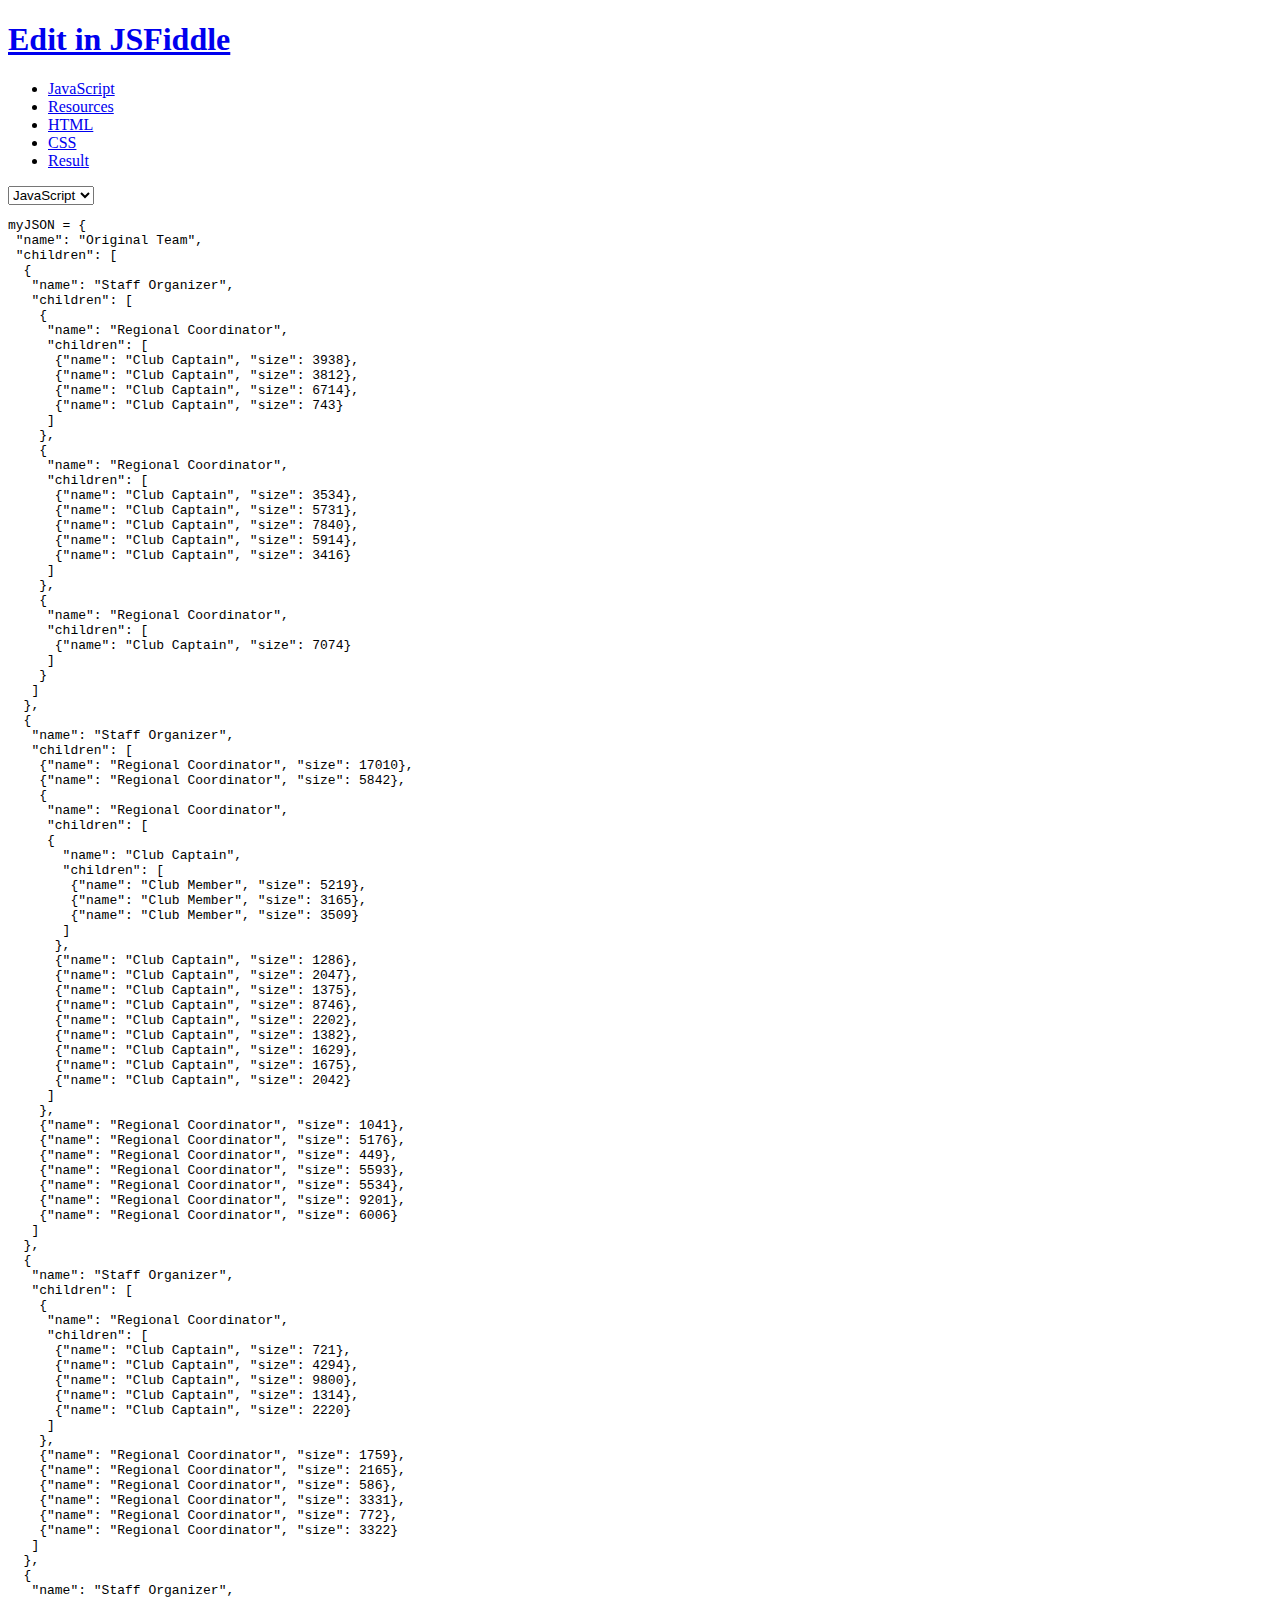
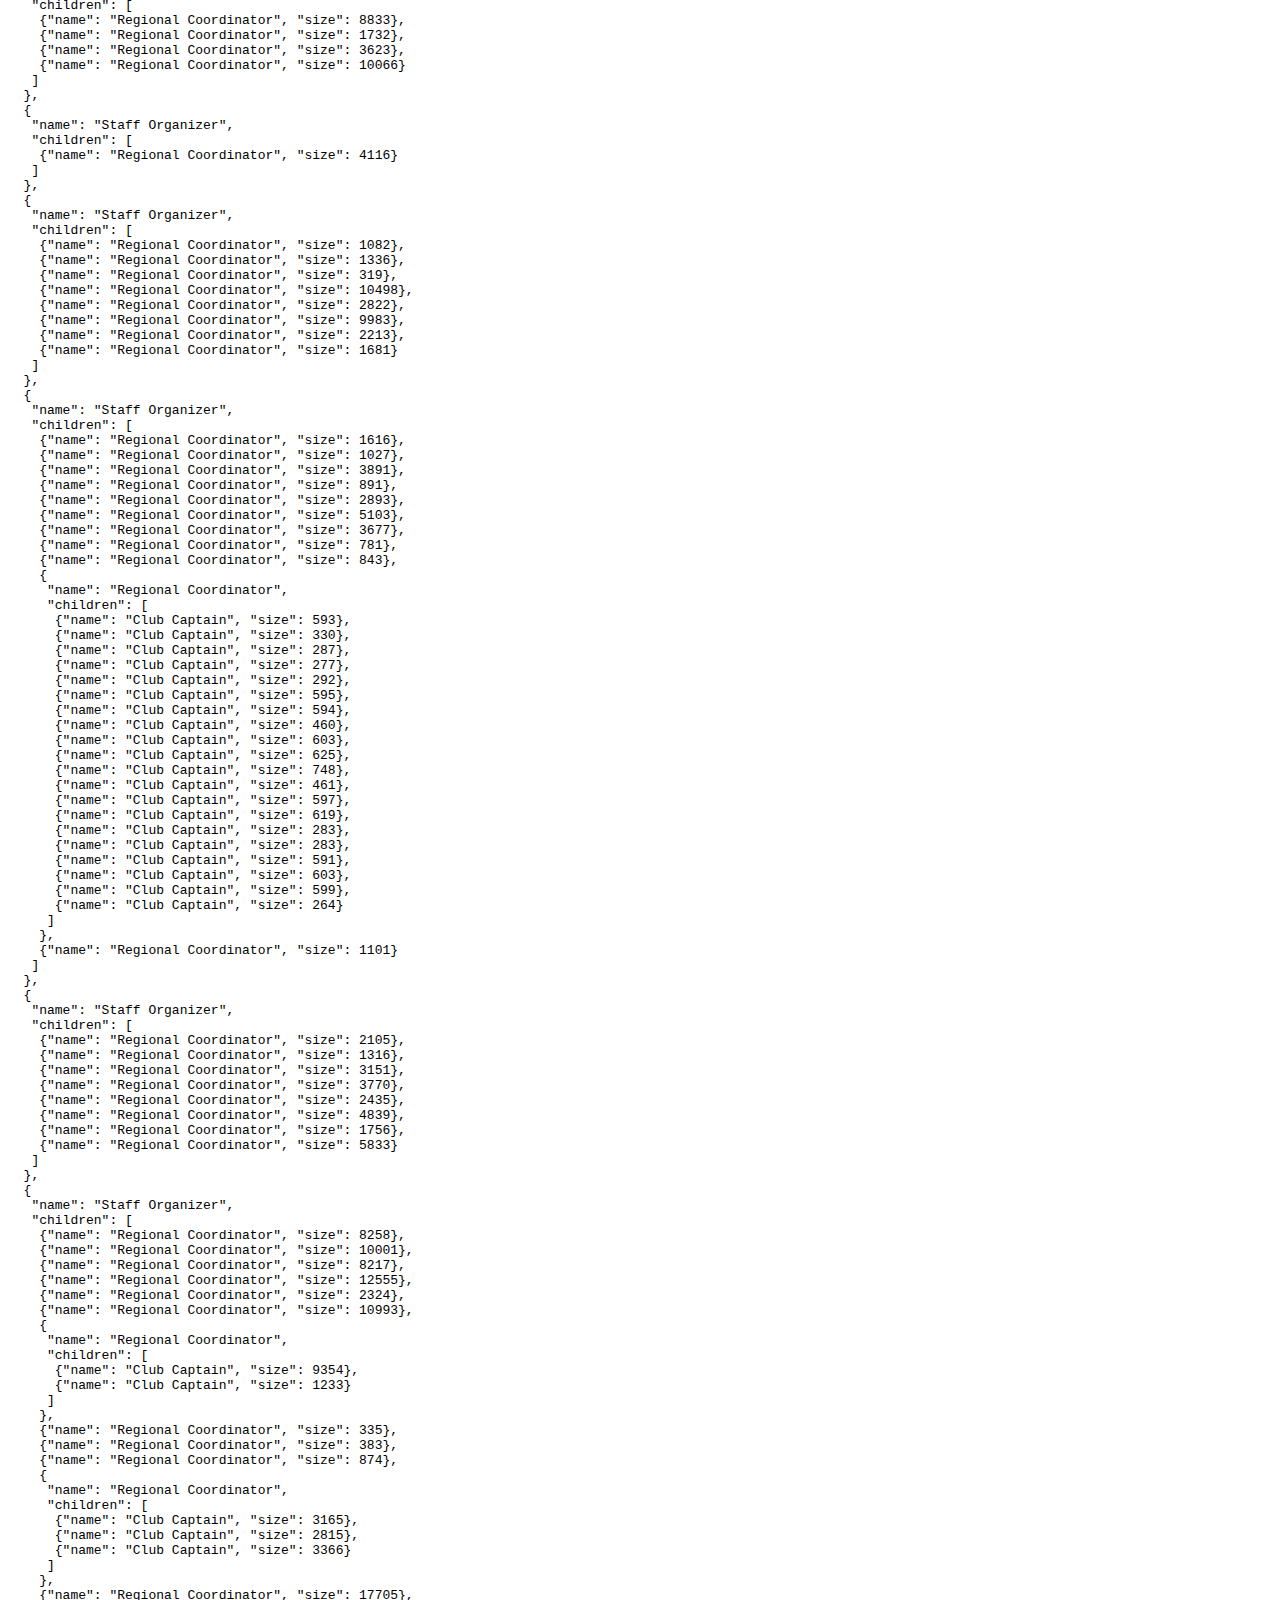
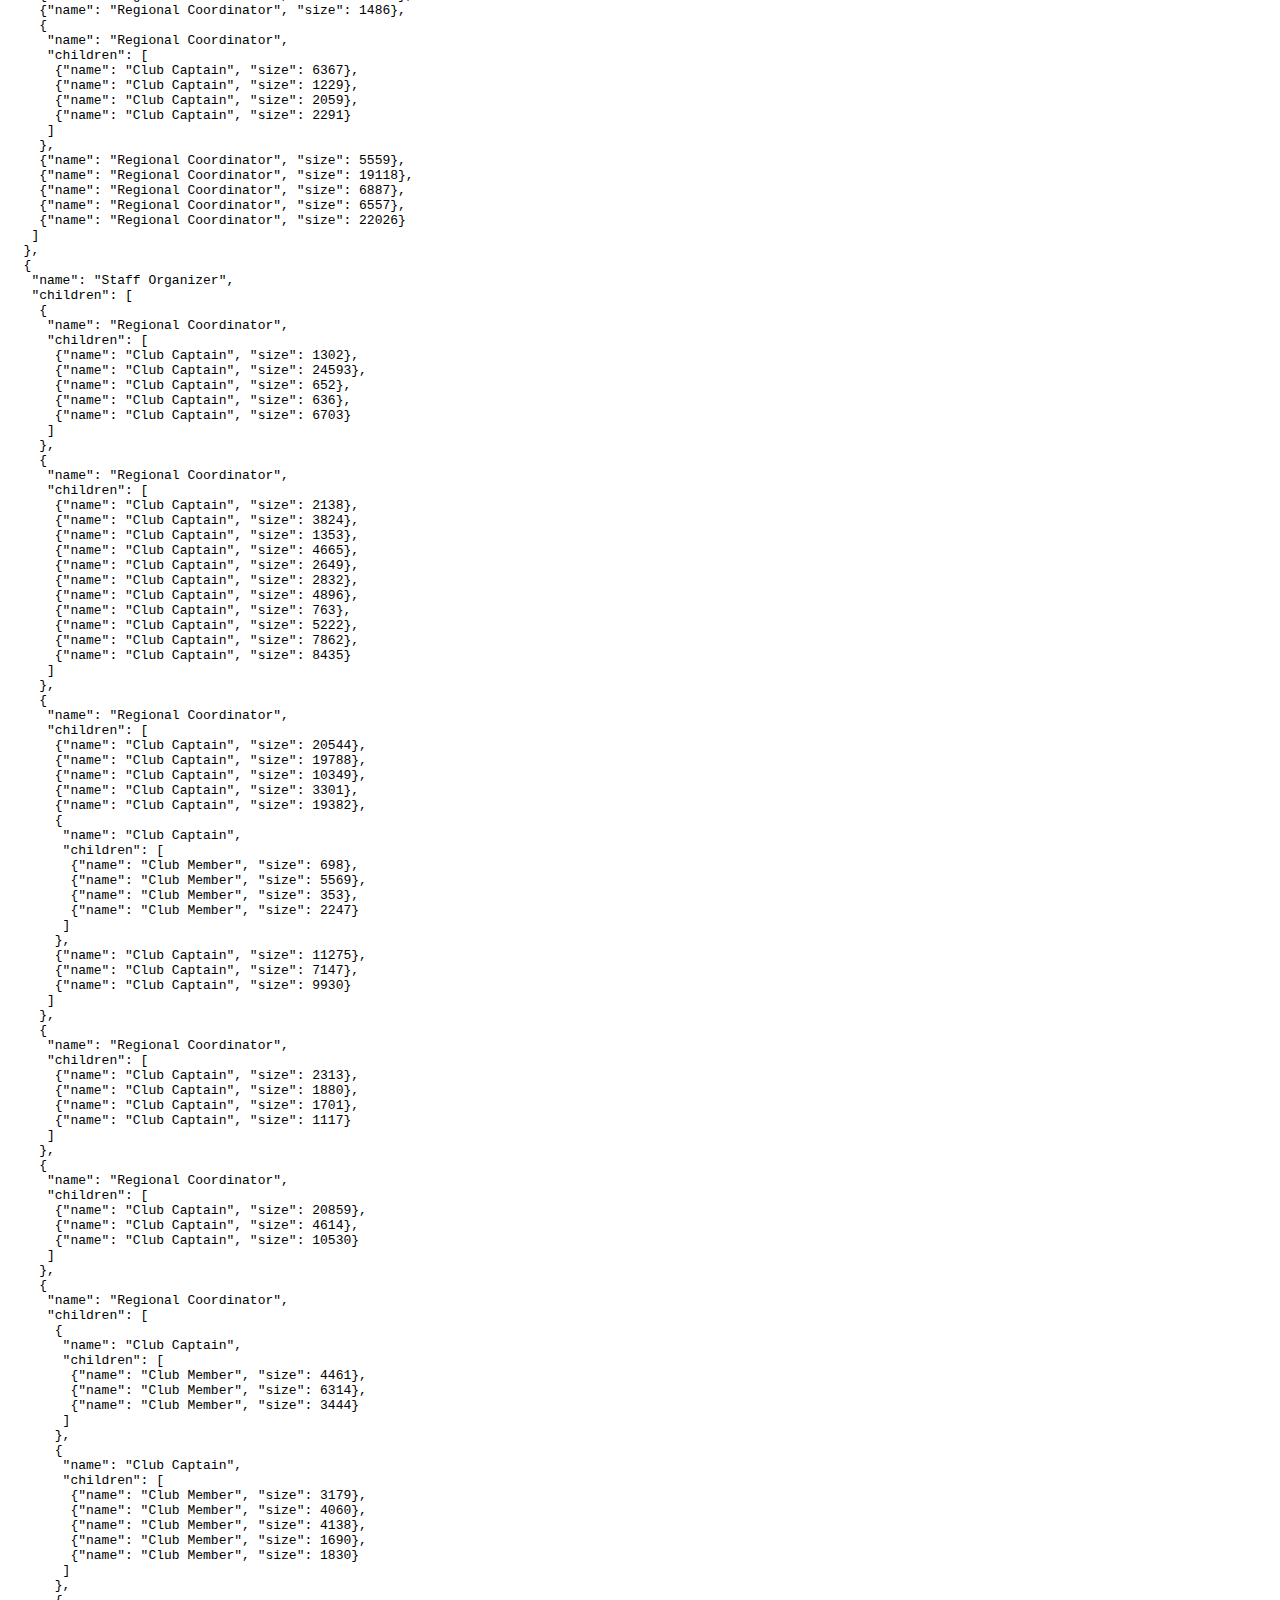
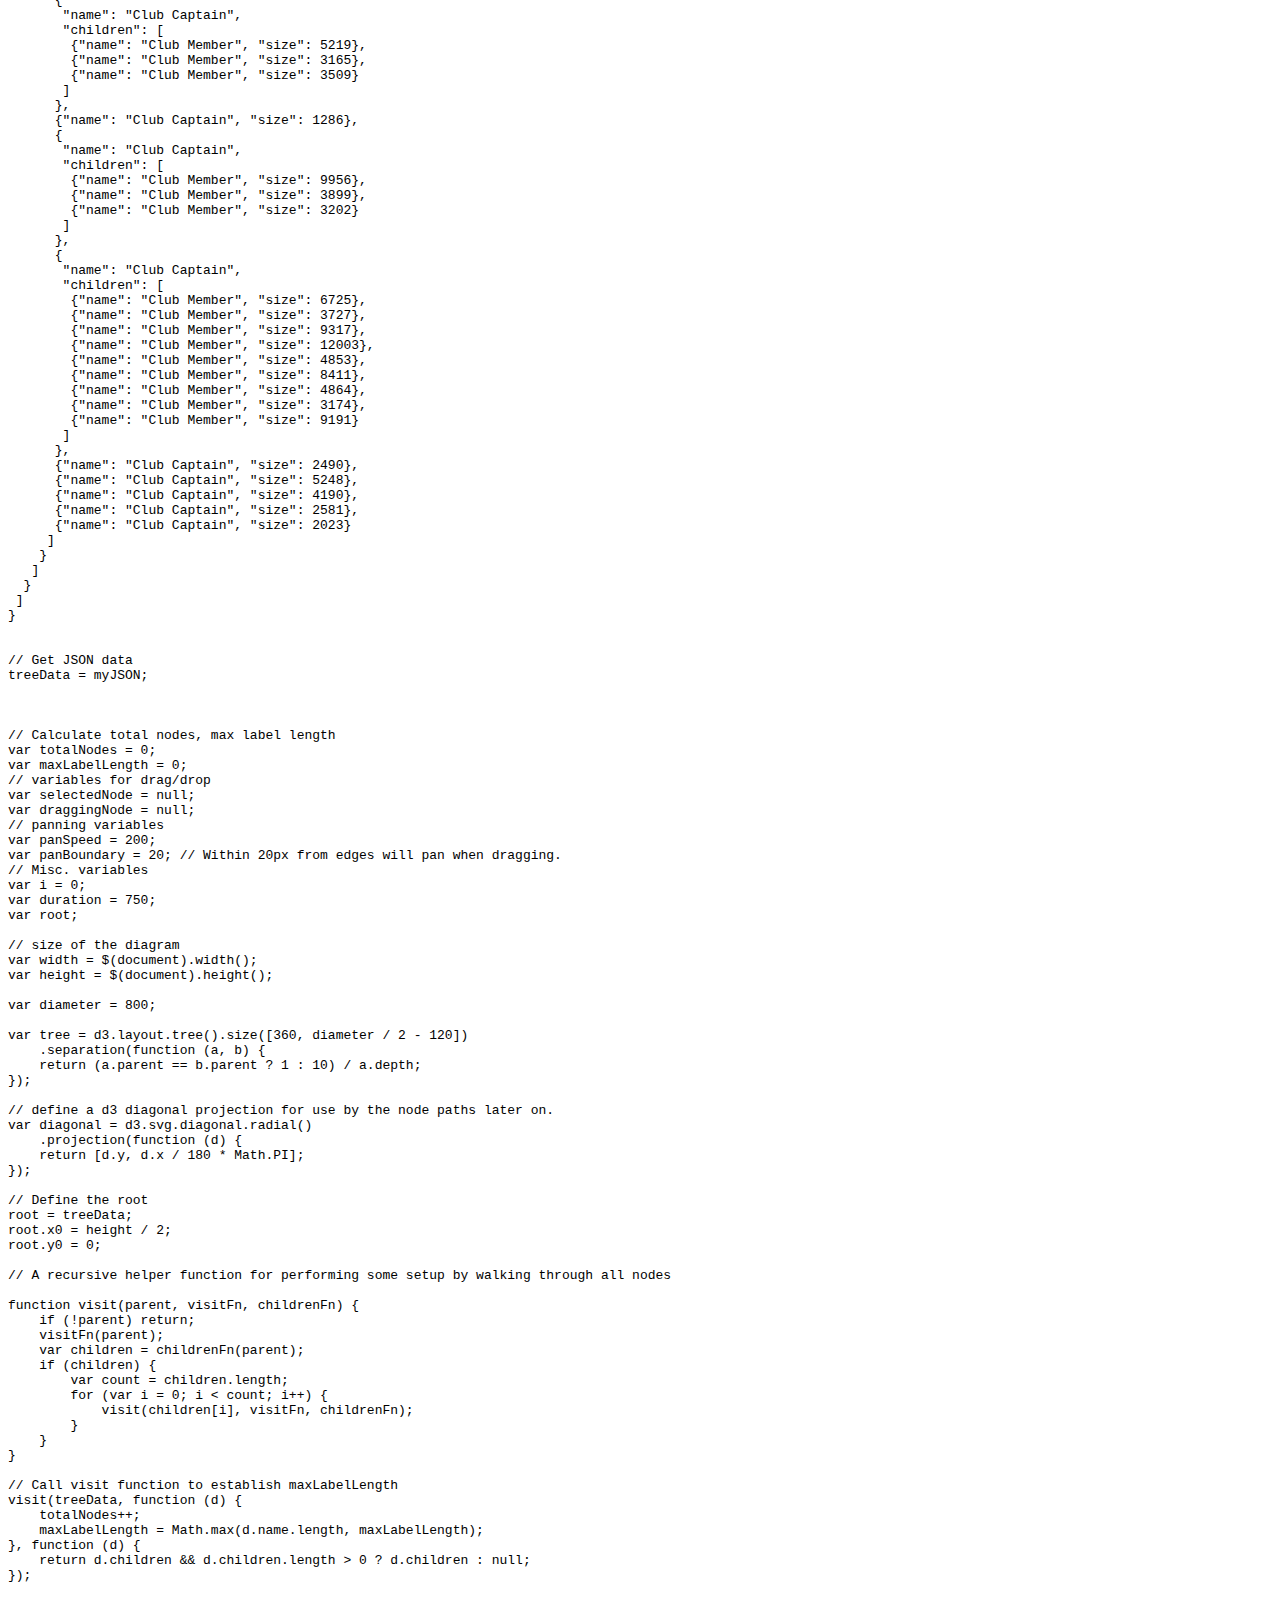
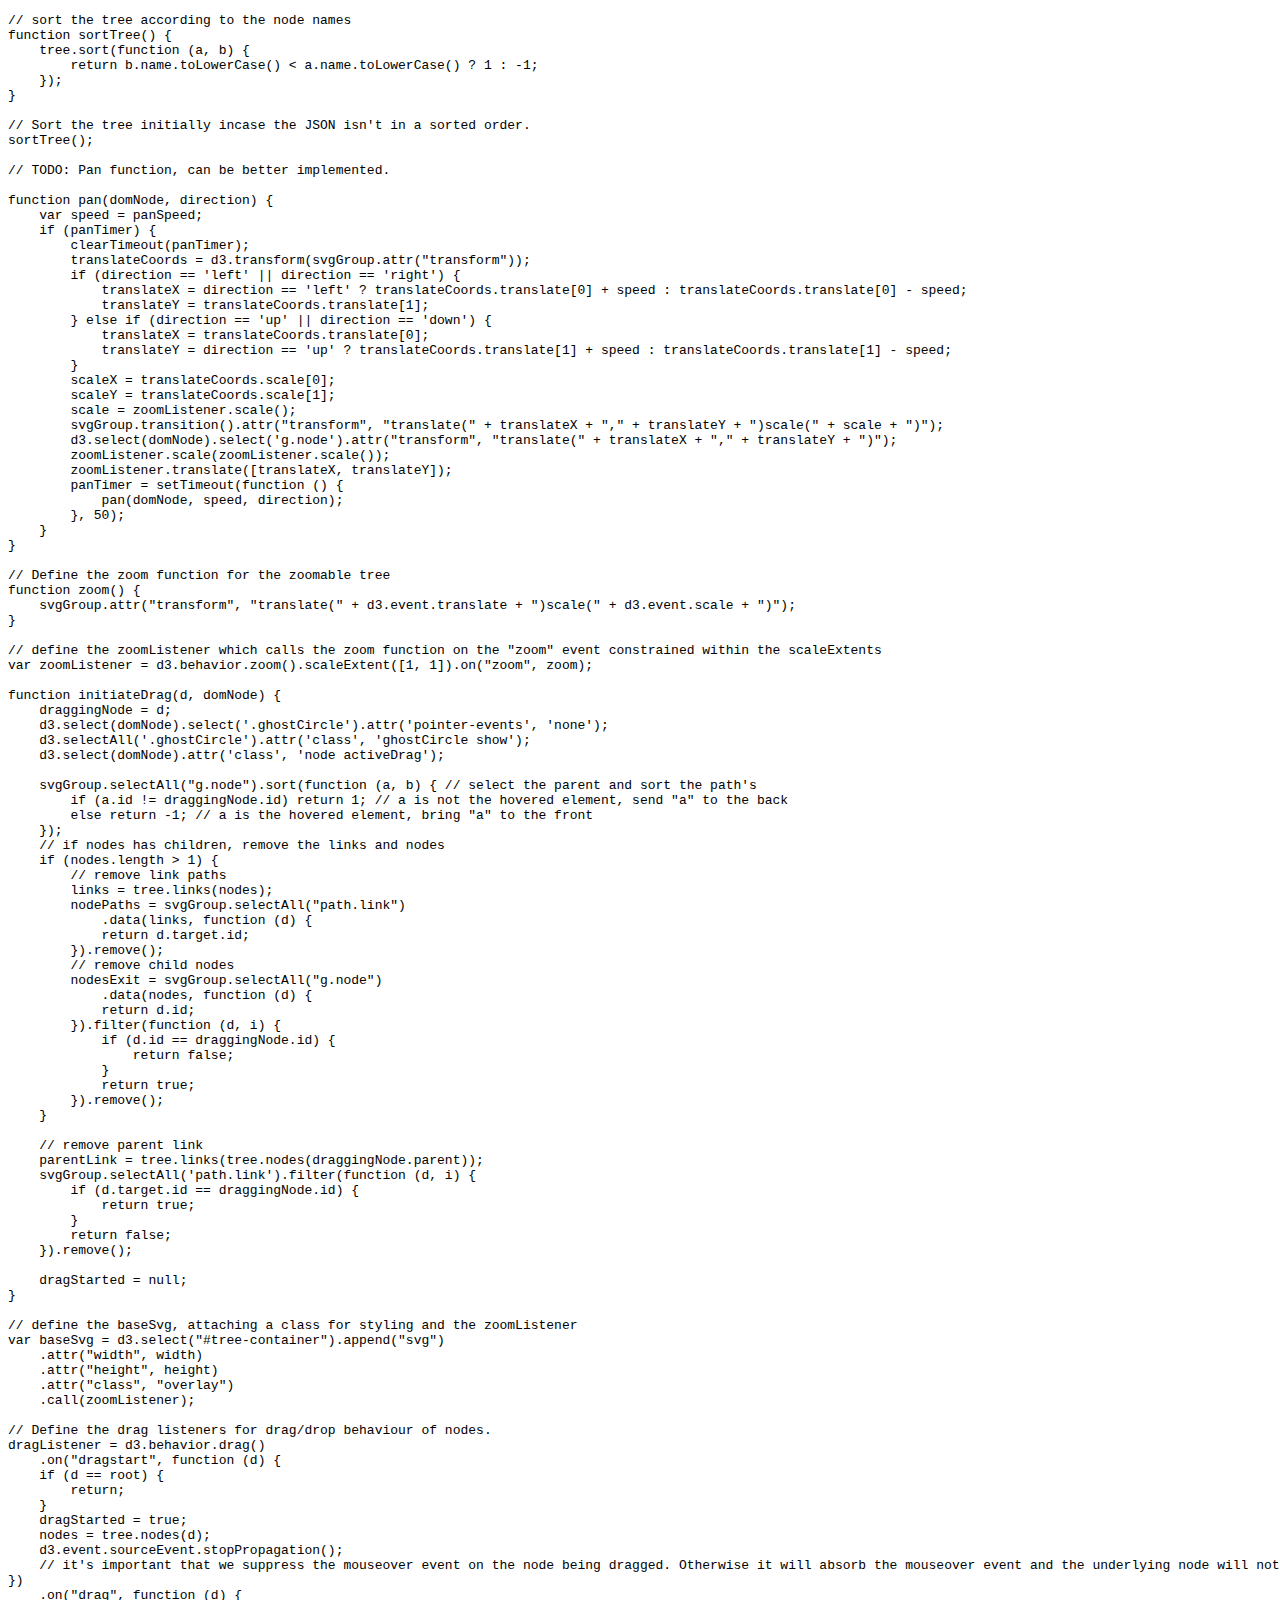
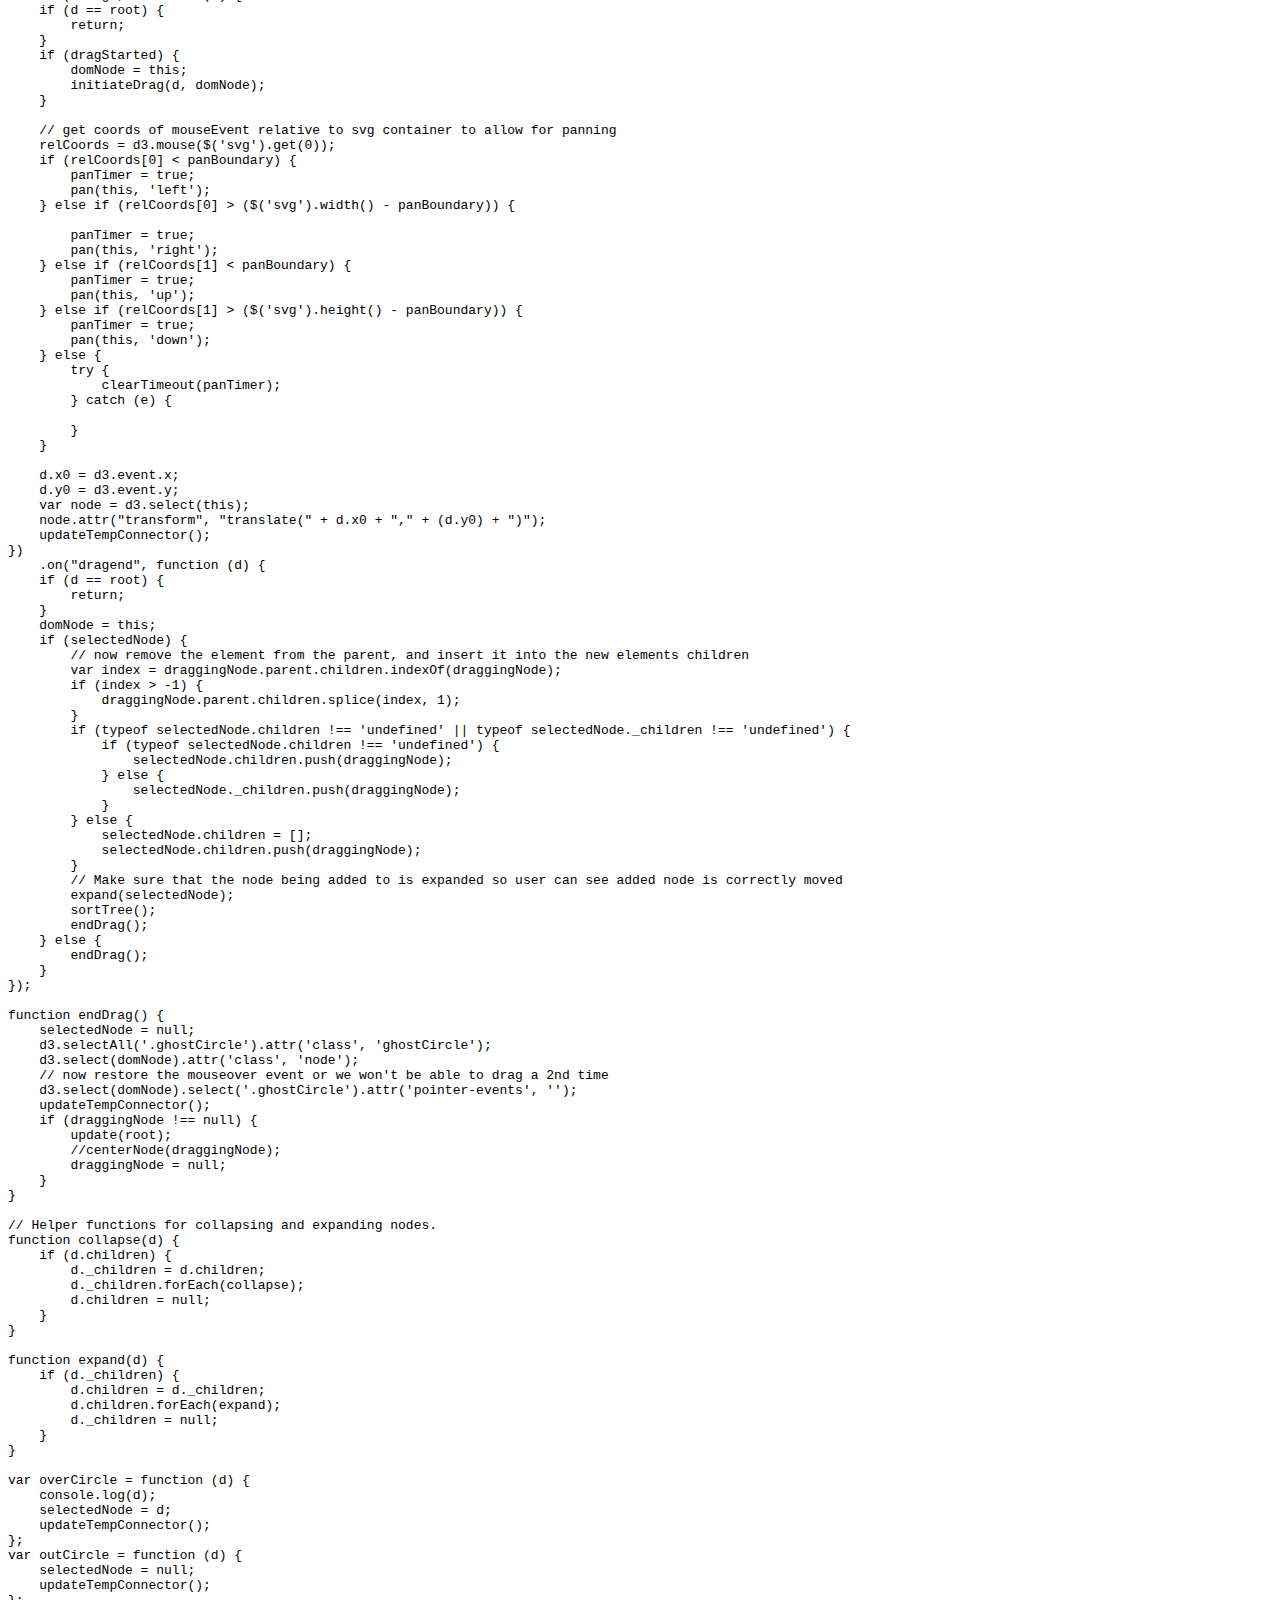
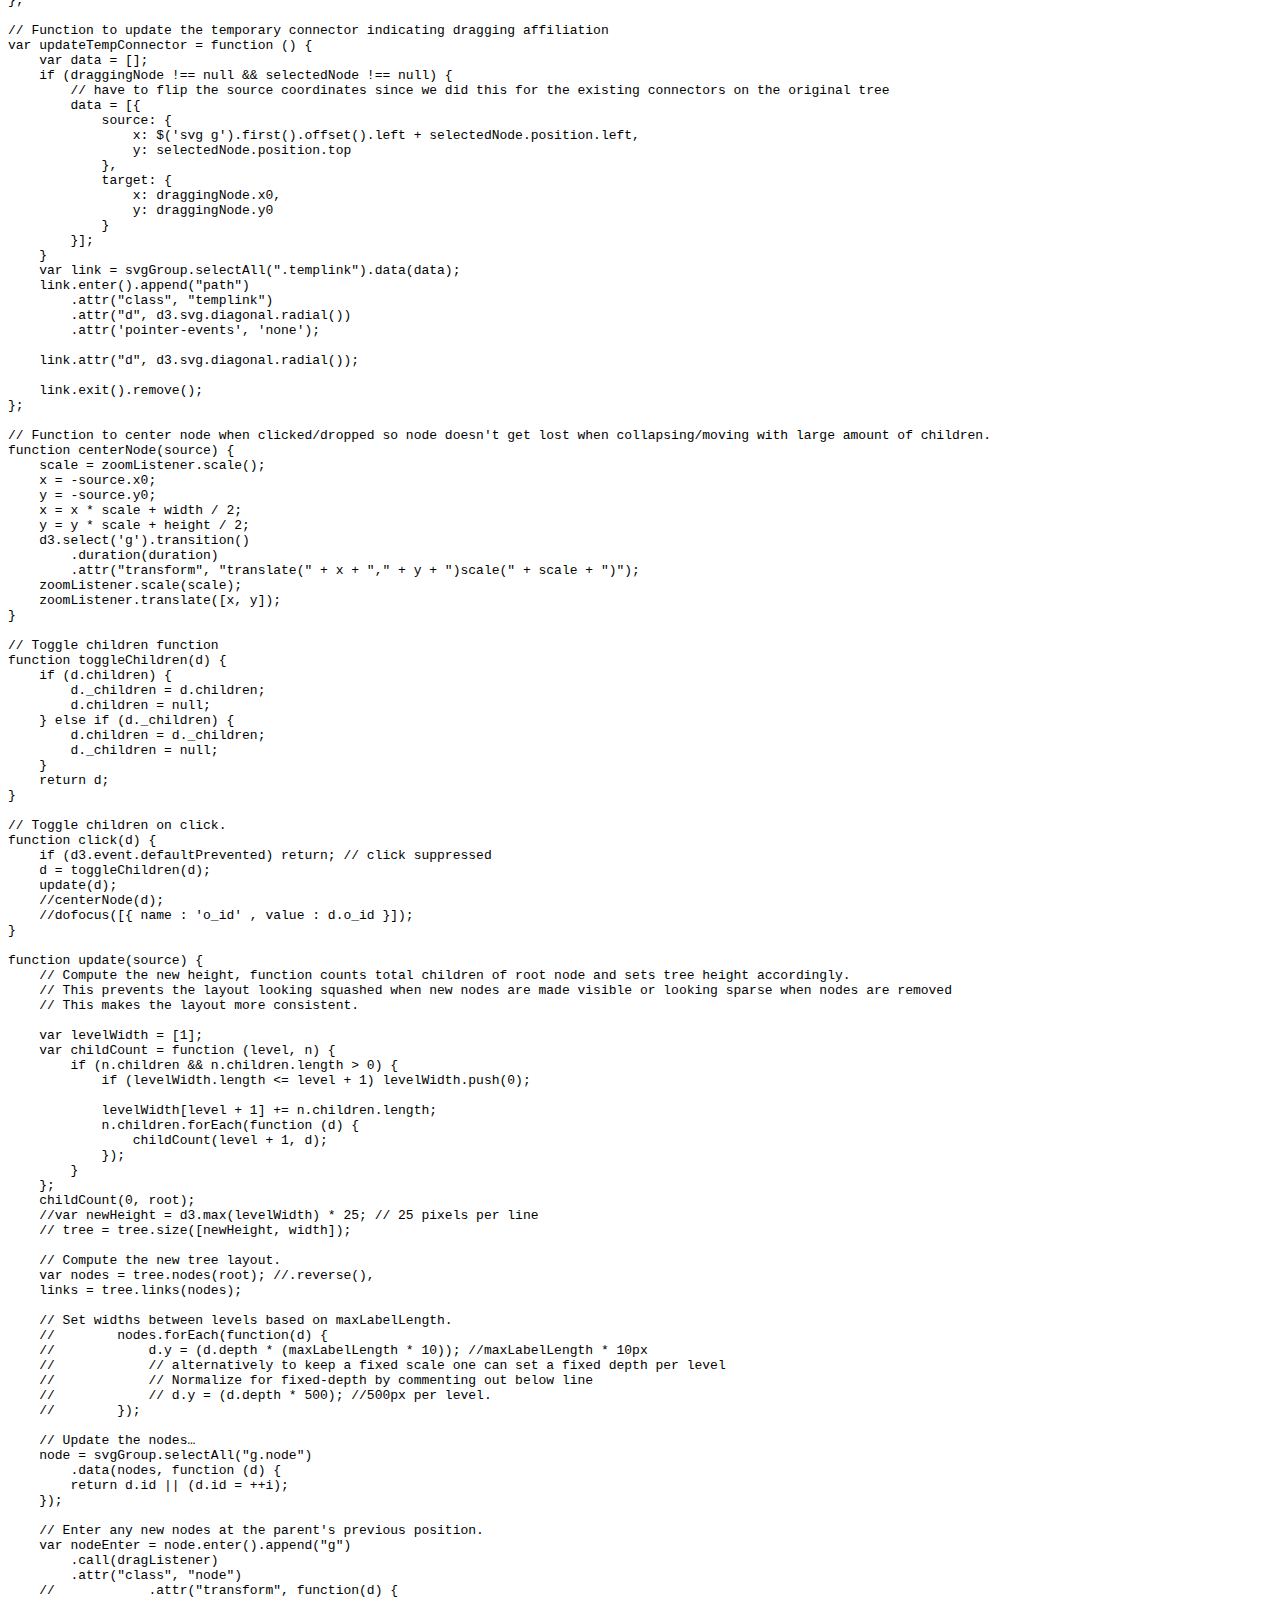
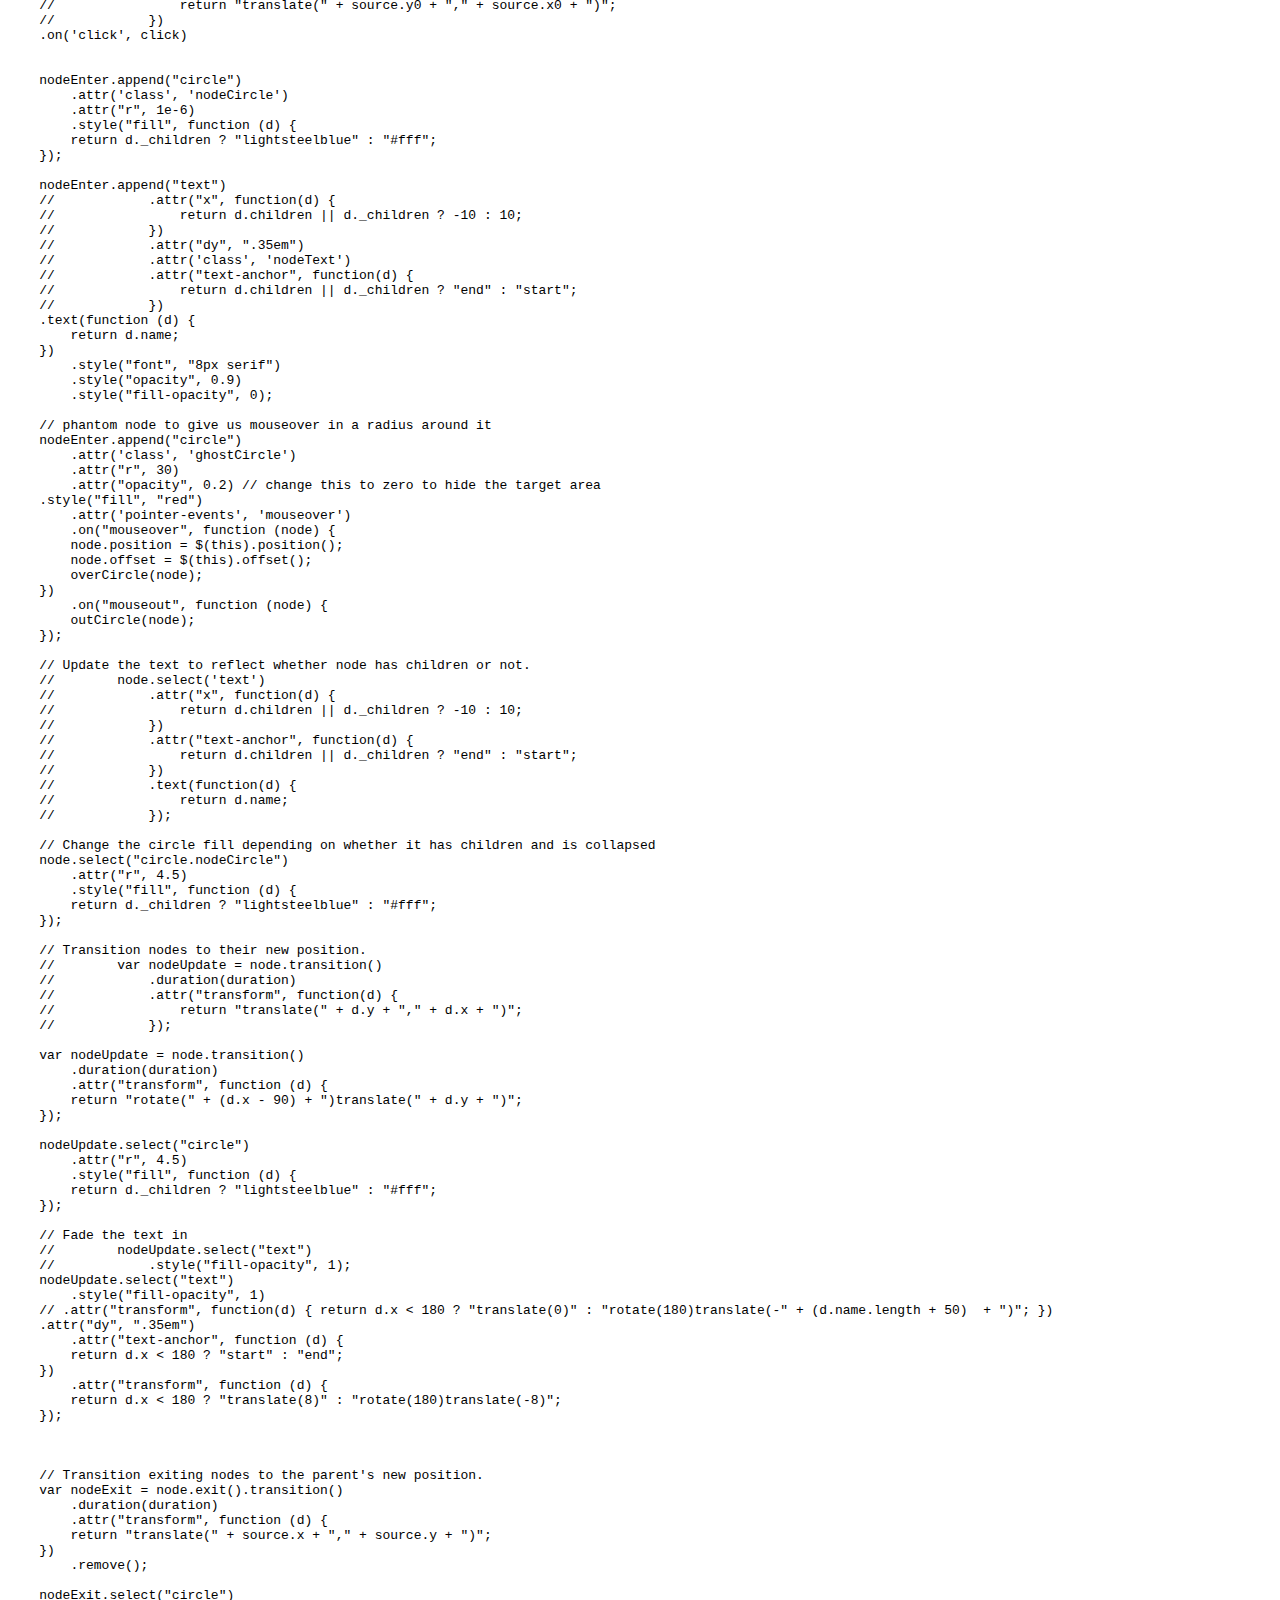
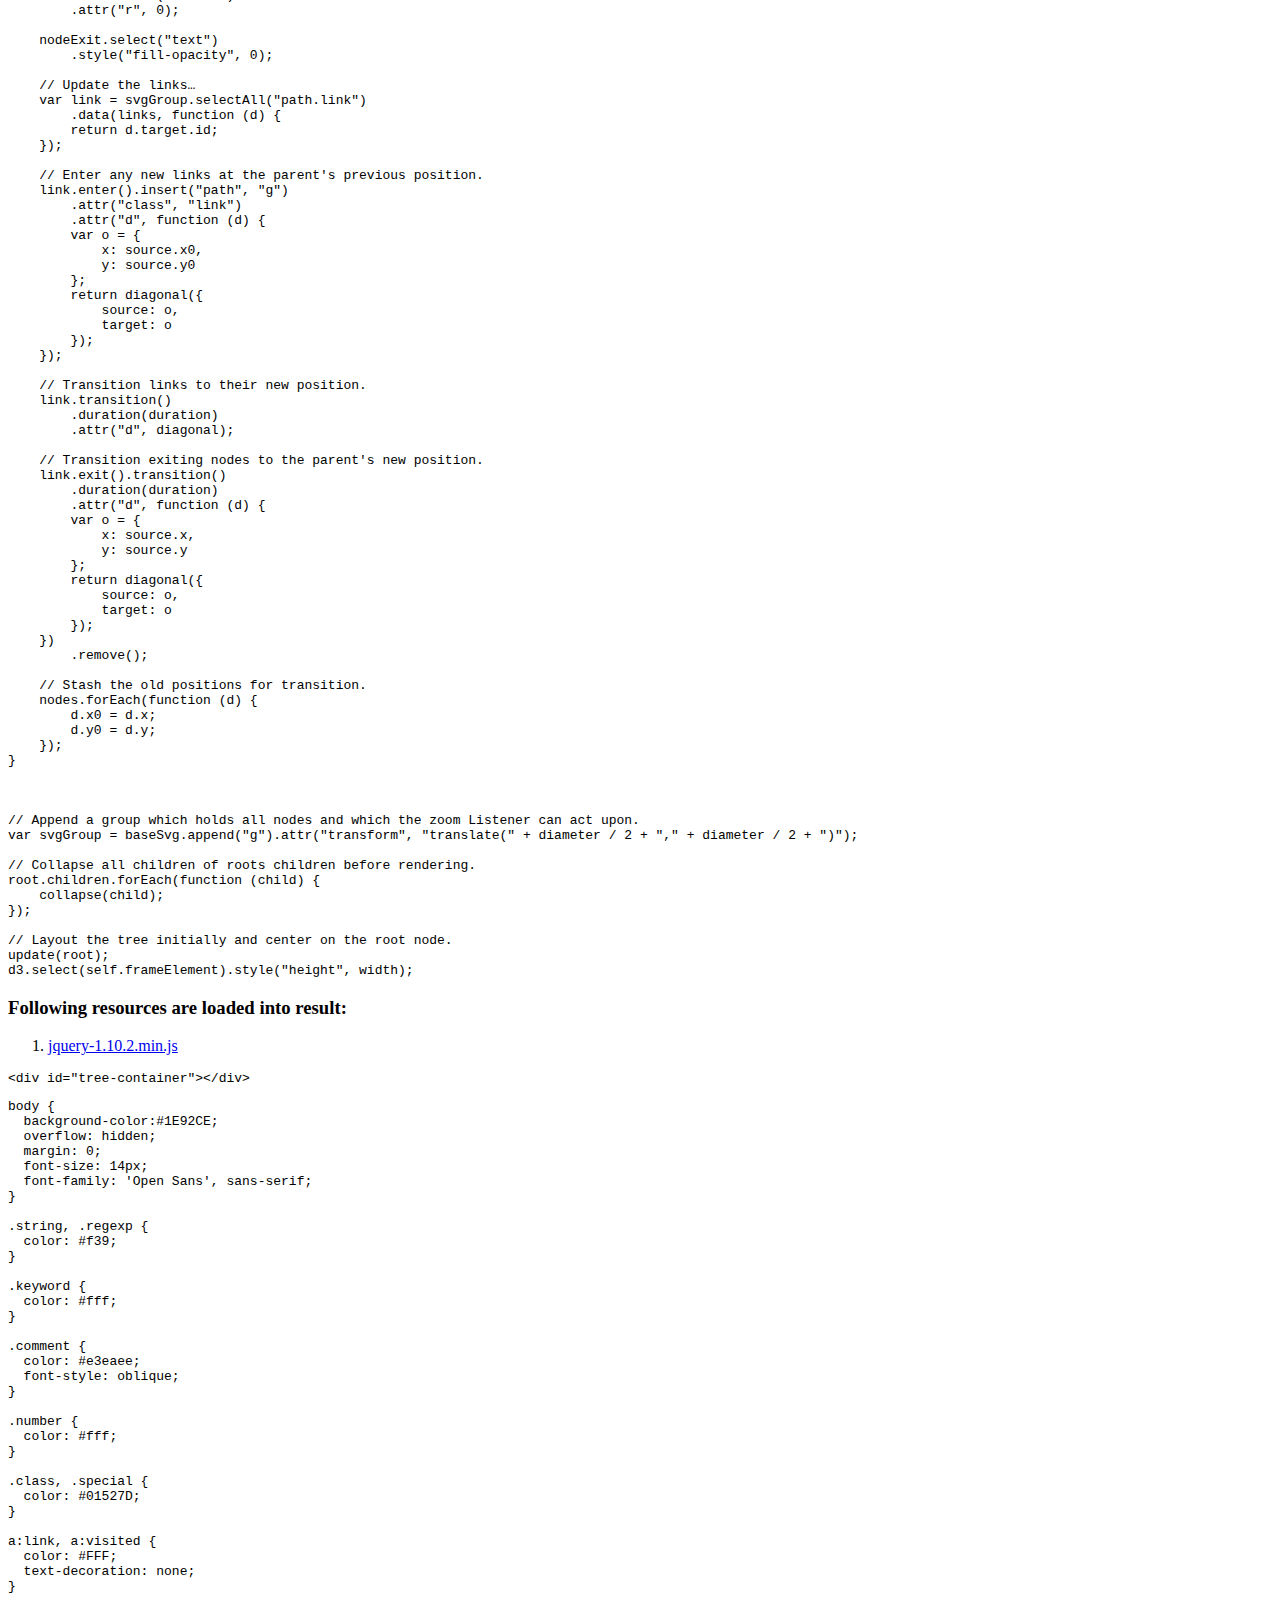
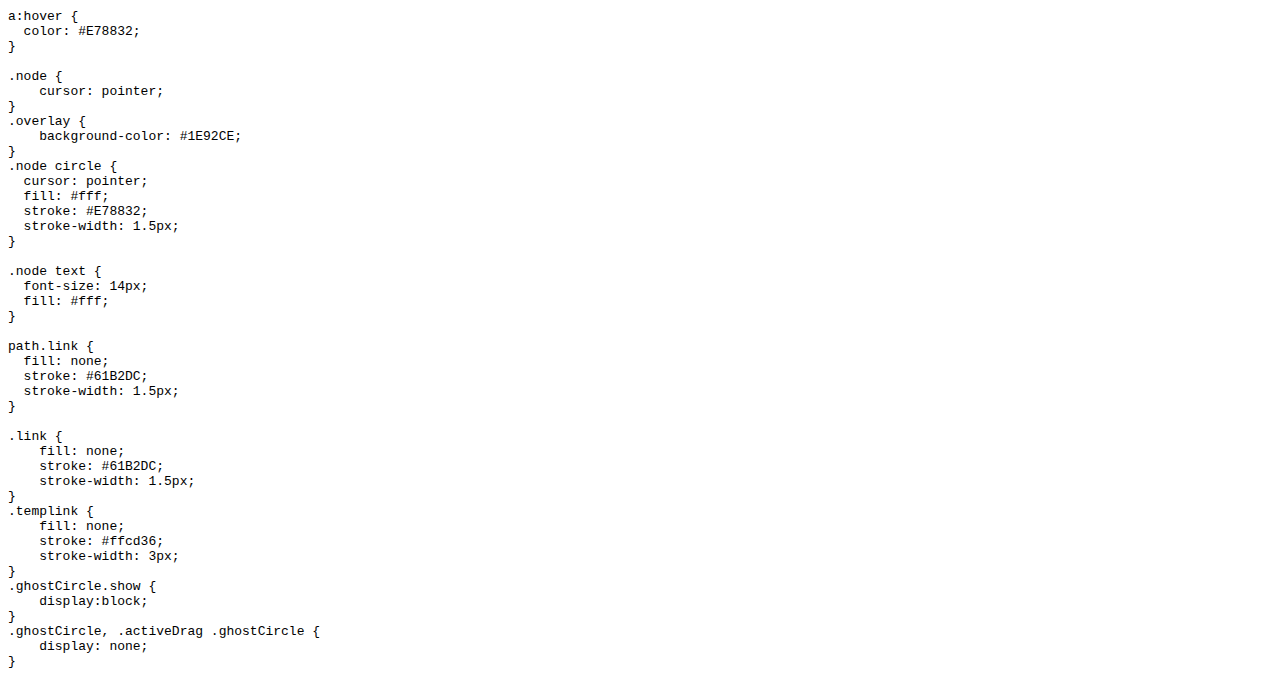
==== commit 741f9148: "improving radial.html" ====
--- a/radial.html
+++ b/radial.html
@@ -1,14 +1,1048 @@
-<!DOCTYPE html>
+<!DOCTYPE HTML>
+
 <html>
-  <head>
-    <meta http-equiv="Content-Type" content="text/html;charset=utf-8"/>
-    <link type="text/css" rel="stylesheet" href="style.css"/>
-    <link href='http://fonts.googleapis.com/css?family=Open+Sans' rel='stylesheet' type='text/css'>  
-    <script type="text/javascript" src="d3/d3.js"></script>
-    <script type="text/javascript" src="d3/d3.layout.js"></script>
-    <style type="text/css">
-
-
+	<head>
+		<meta http-equiv="content-type" content="text/html; charset=UTF-8" />
+		<meta http-equiv="edit-Type" edit="text/html; charset=utf-8" />
+
+		<script type="text/javascript" src="/js/moo-clientcide-1.3.js?twitterbutton"></script>
+		<script type="text/javascript" src="/js/embeddable/rainbow-custom.min.js?twitterbutton"></script>
+		<script type="text/javascript" src="/js/embeddable/embeddable.js?twitterbutton"></script>
+
+		<link rel="stylesheet" type="text/css" href="/css/embeddable/themes/twilight-contrast.css?twitterbutton"/>
+		<link rel="stylesheet" type="text/css" href="/css/normalize.css?twitterbutton"/>
+        <link rel="stylesheet" type="text/css" href="/css/embedded-light.css?twitterbutton"/>
+
+
+		<script type="text/javascript">
+			var height,
+				force_height = null,
+				show_src = "//fiddle.jshell.net/kvaomyw4/1/show/light/",
+				resize_element_counter = 0,
+				shell_edit_url = '/kvaomyw4/1/light/';
+	
+		</script>
+	</head>
+	<body>
+		<div id="wrapper">
+			<div id="head">
+				<h1><a title="Edit in JSFiddle" href="/kvaomyw4/1/light/" target="new">Edit in JSFiddle</a></h1>
+				<div id="actions">
+					<ul class="normalRes">
+						
+							<li class="active">
+								<a title="JavaScript" data-trigger-type="js" href="#JavaScript">JavaScript</a>
+							</li>
+						
+							<li>
+								<a title="Resources" data-trigger-type="resources" href="#Resources">Resources</a>
+							</li>
+						
+							<li>
+								<a title="HTML" data-trigger-type="html" href="#HTML">HTML</a>
+							</li>
+						
+							<li>
+								<a title="CSS" data-trigger-type="css" href="#CSS">CSS</a>
+							</li>
+						
+							<li>
+								<a title="Result" data-trigger-type="result" href="#Result">Result</a>
+							</li>
+						
+					</ul>
+
+					<select class="lowRes">
+						
+							<option data-trigger-type="js" selected="selected">JavaScript</option>
+						
+							<option data-trigger-type="resources" >Resources</option>
+						
+							<option data-trigger-type="html" >HTML</option>
+						
+							<option data-trigger-type="css" >CSS</option>
+						
+							<option data-trigger-type="result" >Result</option>
+						
+					</select>
+				</div>
+			</div>
+
+			<div id="tabs">
+				
+					
+						
+							<pre data-language="js" class="js tCont  active">myJSON = {
+ &quot;name&quot;: &quot;Original Team&quot;,
+ &quot;children&quot;: [
+  {
+   &quot;name&quot;: &quot;Staff Organizer&quot;,
+   &quot;children&quot;: [
+    {
+     &quot;name&quot;: &quot;Regional Coordinator&quot;,
+     &quot;children&quot;: [
+      {&quot;name&quot;: &quot;Club Captain&quot;, &quot;size&quot;: 3938},
+      {&quot;name&quot;: &quot;Club Captain&quot;, &quot;size&quot;: 3812},
+      {&quot;name&quot;: &quot;Club Captain&quot;, &quot;size&quot;: 6714},
+      {&quot;name&quot;: &quot;Club Captain&quot;, &quot;size&quot;: 743}
+     ]
+    },
+    {
+     &quot;name&quot;: &quot;Regional Coordinator&quot;,
+     &quot;children&quot;: [
+      {&quot;name&quot;: &quot;Club Captain&quot;, &quot;size&quot;: 3534},
+      {&quot;name&quot;: &quot;Club Captain&quot;, &quot;size&quot;: 5731},
+      {&quot;name&quot;: &quot;Club Captain&quot;, &quot;size&quot;: 7840},
+      {&quot;name&quot;: &quot;Club Captain&quot;, &quot;size&quot;: 5914},
+      {&quot;name&quot;: &quot;Club Captain&quot;, &quot;size&quot;: 3416}
+     ]
+    },
+    {
+     &quot;name&quot;: &quot;Regional Coordinator&quot;,
+     &quot;children&quot;: [
+      {&quot;name&quot;: &quot;Club Captain&quot;, &quot;size&quot;: 7074}
+     ]
+    }
+   ]
+  },
+  {
+   &quot;name&quot;: &quot;Staff Organizer&quot;,
+   &quot;children&quot;: [
+    {&quot;name&quot;: &quot;Regional Coordinator&quot;, &quot;size&quot;: 17010},
+    {&quot;name&quot;: &quot;Regional Coordinator&quot;, &quot;size&quot;: 5842},
+    {
+     &quot;name&quot;: &quot;Regional Coordinator&quot;,
+     &quot;children&quot;: [
+     {
+       &quot;name&quot;: &quot;Club Captain&quot;,
+       &quot;children&quot;: [
+        {&quot;name&quot;: &quot;Club Member&quot;, &quot;size&quot;: 5219},
+        {&quot;name&quot;: &quot;Club Member&quot;, &quot;size&quot;: 3165},
+        {&quot;name&quot;: &quot;Club Member&quot;, &quot;size&quot;: 3509}
+       ]
+      },
+      {&quot;name&quot;: &quot;Club Captain&quot;, &quot;size&quot;: 1286},
+      {&quot;name&quot;: &quot;Club Captain&quot;, &quot;size&quot;: 2047},
+      {&quot;name&quot;: &quot;Club Captain&quot;, &quot;size&quot;: 1375},
+      {&quot;name&quot;: &quot;Club Captain&quot;, &quot;size&quot;: 8746},
+      {&quot;name&quot;: &quot;Club Captain&quot;, &quot;size&quot;: 2202},
+      {&quot;name&quot;: &quot;Club Captain&quot;, &quot;size&quot;: 1382},
+      {&quot;name&quot;: &quot;Club Captain&quot;, &quot;size&quot;: 1629},
+      {&quot;name&quot;: &quot;Club Captain&quot;, &quot;size&quot;: 1675},
+      {&quot;name&quot;: &quot;Club Captain&quot;, &quot;size&quot;: 2042}
+     ]
+    },
+    {&quot;name&quot;: &quot;Regional Coordinator&quot;, &quot;size&quot;: 1041},
+    {&quot;name&quot;: &quot;Regional Coordinator&quot;, &quot;size&quot;: 5176},
+    {&quot;name&quot;: &quot;Regional Coordinator&quot;, &quot;size&quot;: 449},
+    {&quot;name&quot;: &quot;Regional Coordinator&quot;, &quot;size&quot;: 5593},
+    {&quot;name&quot;: &quot;Regional Coordinator&quot;, &quot;size&quot;: 5534},
+    {&quot;name&quot;: &quot;Regional Coordinator&quot;, &quot;size&quot;: 9201},
+    {&quot;name&quot;: &quot;Regional Coordinator&quot;, &quot;size&quot;: 6006}
+   ]
+  },
+  {
+   &quot;name&quot;: &quot;Staff Organizer&quot;,
+   &quot;children&quot;: [
+    {
+     &quot;name&quot;: &quot;Regional Coordinator&quot;,
+     &quot;children&quot;: [
+      {&quot;name&quot;: &quot;Club Captain&quot;, &quot;size&quot;: 721},
+      {&quot;name&quot;: &quot;Club Captain&quot;, &quot;size&quot;: 4294},
+      {&quot;name&quot;: &quot;Club Captain&quot;, &quot;size&quot;: 9800},
+      {&quot;name&quot;: &quot;Club Captain&quot;, &quot;size&quot;: 1314},
+      {&quot;name&quot;: &quot;Club Captain&quot;, &quot;size&quot;: 2220}
+     ]
+    },
+    {&quot;name&quot;: &quot;Regional Coordinator&quot;, &quot;size&quot;: 1759},
+    {&quot;name&quot;: &quot;Regional Coordinator&quot;, &quot;size&quot;: 2165},
+    {&quot;name&quot;: &quot;Regional Coordinator&quot;, &quot;size&quot;: 586},
+    {&quot;name&quot;: &quot;Regional Coordinator&quot;, &quot;size&quot;: 3331},
+    {&quot;name&quot;: &quot;Regional Coordinator&quot;, &quot;size&quot;: 772},
+    {&quot;name&quot;: &quot;Regional Coordinator&quot;, &quot;size&quot;: 3322}
+   ]
+  },
+  {
+   &quot;name&quot;: &quot;Staff Organizer&quot;,
+   &quot;children&quot;: [
+    {&quot;name&quot;: &quot;Regional Coordinator&quot;, &quot;size&quot;: 8833},
+    {&quot;name&quot;: &quot;Regional Coordinator&quot;, &quot;size&quot;: 1732},
+    {&quot;name&quot;: &quot;Regional Coordinator&quot;, &quot;size&quot;: 3623},
+    {&quot;name&quot;: &quot;Regional Coordinator&quot;, &quot;size&quot;: 10066}
+   ]
+  },
+  {
+   &quot;name&quot;: &quot;Staff Organizer&quot;,
+   &quot;children&quot;: [
+    {&quot;name&quot;: &quot;Regional Coordinator&quot;, &quot;size&quot;: 4116}
+   ]
+  },
+  {
+   &quot;name&quot;: &quot;Staff Organizer&quot;,
+   &quot;children&quot;: [
+    {&quot;name&quot;: &quot;Regional Coordinator&quot;, &quot;size&quot;: 1082},
+    {&quot;name&quot;: &quot;Regional Coordinator&quot;, &quot;size&quot;: 1336},
+    {&quot;name&quot;: &quot;Regional Coordinator&quot;, &quot;size&quot;: 319},
+    {&quot;name&quot;: &quot;Regional Coordinator&quot;, &quot;size&quot;: 10498},
+    {&quot;name&quot;: &quot;Regional Coordinator&quot;, &quot;size&quot;: 2822},
+    {&quot;name&quot;: &quot;Regional Coordinator&quot;, &quot;size&quot;: 9983},
+    {&quot;name&quot;: &quot;Regional Coordinator&quot;, &quot;size&quot;: 2213},
+    {&quot;name&quot;: &quot;Regional Coordinator&quot;, &quot;size&quot;: 1681}
+   ]
+  },
+  {
+   &quot;name&quot;: &quot;Staff Organizer&quot;,
+   &quot;children&quot;: [
+    {&quot;name&quot;: &quot;Regional Coordinator&quot;, &quot;size&quot;: 1616},
+    {&quot;name&quot;: &quot;Regional Coordinator&quot;, &quot;size&quot;: 1027},
+    {&quot;name&quot;: &quot;Regional Coordinator&quot;, &quot;size&quot;: 3891},
+    {&quot;name&quot;: &quot;Regional Coordinator&quot;, &quot;size&quot;: 891},
+    {&quot;name&quot;: &quot;Regional Coordinator&quot;, &quot;size&quot;: 2893},
+    {&quot;name&quot;: &quot;Regional Coordinator&quot;, &quot;size&quot;: 5103},
+    {&quot;name&quot;: &quot;Regional Coordinator&quot;, &quot;size&quot;: 3677},
+    {&quot;name&quot;: &quot;Regional Coordinator&quot;, &quot;size&quot;: 781},
+    {&quot;name&quot;: &quot;Regional Coordinator&quot;, &quot;size&quot;: 843},
+    {
+     &quot;name&quot;: &quot;Regional Coordinator&quot;,
+     &quot;children&quot;: [
+      {&quot;name&quot;: &quot;Club Captain&quot;, &quot;size&quot;: 593},
+      {&quot;name&quot;: &quot;Club Captain&quot;, &quot;size&quot;: 330},
+      {&quot;name&quot;: &quot;Club Captain&quot;, &quot;size&quot;: 287},
+      {&quot;name&quot;: &quot;Club Captain&quot;, &quot;size&quot;: 277},
+      {&quot;name&quot;: &quot;Club Captain&quot;, &quot;size&quot;: 292},
+      {&quot;name&quot;: &quot;Club Captain&quot;, &quot;size&quot;: 595},
+      {&quot;name&quot;: &quot;Club Captain&quot;, &quot;size&quot;: 594},
+      {&quot;name&quot;: &quot;Club Captain&quot;, &quot;size&quot;: 460},
+      {&quot;name&quot;: &quot;Club Captain&quot;, &quot;size&quot;: 603},
+      {&quot;name&quot;: &quot;Club Captain&quot;, &quot;size&quot;: 625},
+      {&quot;name&quot;: &quot;Club Captain&quot;, &quot;size&quot;: 748},
+      {&quot;name&quot;: &quot;Club Captain&quot;, &quot;size&quot;: 461},
+      {&quot;name&quot;: &quot;Club Captain&quot;, &quot;size&quot;: 597},
+      {&quot;name&quot;: &quot;Club Captain&quot;, &quot;size&quot;: 619},
+      {&quot;name&quot;: &quot;Club Captain&quot;, &quot;size&quot;: 283},
+      {&quot;name&quot;: &quot;Club Captain&quot;, &quot;size&quot;: 283},
+      {&quot;name&quot;: &quot;Club Captain&quot;, &quot;size&quot;: 591},
+      {&quot;name&quot;: &quot;Club Captain&quot;, &quot;size&quot;: 603},
+      {&quot;name&quot;: &quot;Club Captain&quot;, &quot;size&quot;: 599},
+      {&quot;name&quot;: &quot;Club Captain&quot;, &quot;size&quot;: 264}
+     ]
+    },
+    {&quot;name&quot;: &quot;Regional Coordinator&quot;, &quot;size&quot;: 1101}
+   ]
+  },
+  {
+   &quot;name&quot;: &quot;Staff Organizer&quot;,
+   &quot;children&quot;: [
+    {&quot;name&quot;: &quot;Regional Coordinator&quot;, &quot;size&quot;: 2105},
+    {&quot;name&quot;: &quot;Regional Coordinator&quot;, &quot;size&quot;: 1316},
+    {&quot;name&quot;: &quot;Regional Coordinator&quot;, &quot;size&quot;: 3151},
+    {&quot;name&quot;: &quot;Regional Coordinator&quot;, &quot;size&quot;: 3770},
+    {&quot;name&quot;: &quot;Regional Coordinator&quot;, &quot;size&quot;: 2435},
+    {&quot;name&quot;: &quot;Regional Coordinator&quot;, &quot;size&quot;: 4839},
+    {&quot;name&quot;: &quot;Regional Coordinator&quot;, &quot;size&quot;: 1756},
+    {&quot;name&quot;: &quot;Regional Coordinator&quot;, &quot;size&quot;: 5833}
+   ]
+  },
+  {
+   &quot;name&quot;: &quot;Staff Organizer&quot;,
+   &quot;children&quot;: [
+    {&quot;name&quot;: &quot;Regional Coordinator&quot;, &quot;size&quot;: 8258},
+    {&quot;name&quot;: &quot;Regional Coordinator&quot;, &quot;size&quot;: 10001},
+    {&quot;name&quot;: &quot;Regional Coordinator&quot;, &quot;size&quot;: 8217},
+    {&quot;name&quot;: &quot;Regional Coordinator&quot;, &quot;size&quot;: 12555},
+    {&quot;name&quot;: &quot;Regional Coordinator&quot;, &quot;size&quot;: 2324},
+    {&quot;name&quot;: &quot;Regional Coordinator&quot;, &quot;size&quot;: 10993},
+    {
+     &quot;name&quot;: &quot;Regional Coordinator&quot;,
+     &quot;children&quot;: [
+      {&quot;name&quot;: &quot;Club Captain&quot;, &quot;size&quot;: 9354},
+      {&quot;name&quot;: &quot;Club Captain&quot;, &quot;size&quot;: 1233}
+     ]
+    },
+    {&quot;name&quot;: &quot;Regional Coordinator&quot;, &quot;size&quot;: 335},
+    {&quot;name&quot;: &quot;Regional Coordinator&quot;, &quot;size&quot;: 383},
+    {&quot;name&quot;: &quot;Regional Coordinator&quot;, &quot;size&quot;: 874},
+    {
+     &quot;name&quot;: &quot;Regional Coordinator&quot;,
+     &quot;children&quot;: [
+      {&quot;name&quot;: &quot;Club Captain&quot;, &quot;size&quot;: 3165},
+      {&quot;name&quot;: &quot;Club Captain&quot;, &quot;size&quot;: 2815},
+      {&quot;name&quot;: &quot;Club Captain&quot;, &quot;size&quot;: 3366}
+     ]
+    },
+    {&quot;name&quot;: &quot;Regional Coordinator&quot;, &quot;size&quot;: 17705},
+    {&quot;name&quot;: &quot;Regional Coordinator&quot;, &quot;size&quot;: 1486},
+    {
+     &quot;name&quot;: &quot;Regional Coordinator&quot;,
+     &quot;children&quot;: [
+      {&quot;name&quot;: &quot;Club Captain&quot;, &quot;size&quot;: 6367},
+      {&quot;name&quot;: &quot;Club Captain&quot;, &quot;size&quot;: 1229},
+      {&quot;name&quot;: &quot;Club Captain&quot;, &quot;size&quot;: 2059},
+      {&quot;name&quot;: &quot;Club Captain&quot;, &quot;size&quot;: 2291}
+     ]
+    },
+    {&quot;name&quot;: &quot;Regional Coordinator&quot;, &quot;size&quot;: 5559},
+    {&quot;name&quot;: &quot;Regional Coordinator&quot;, &quot;size&quot;: 19118},
+    {&quot;name&quot;: &quot;Regional Coordinator&quot;, &quot;size&quot;: 6887},
+    {&quot;name&quot;: &quot;Regional Coordinator&quot;, &quot;size&quot;: 6557},
+    {&quot;name&quot;: &quot;Regional Coordinator&quot;, &quot;size&quot;: 22026}
+   ]
+  },
+  {
+   &quot;name&quot;: &quot;Staff Organizer&quot;,
+   &quot;children&quot;: [
+    {
+     &quot;name&quot;: &quot;Regional Coordinator&quot;,
+     &quot;children&quot;: [
+      {&quot;name&quot;: &quot;Club Captain&quot;, &quot;size&quot;: 1302},
+      {&quot;name&quot;: &quot;Club Captain&quot;, &quot;size&quot;: 24593},
+      {&quot;name&quot;: &quot;Club Captain&quot;, &quot;size&quot;: 652},
+      {&quot;name&quot;: &quot;Club Captain&quot;, &quot;size&quot;: 636},
+      {&quot;name&quot;: &quot;Club Captain&quot;, &quot;size&quot;: 6703}
+     ]
+    },
+    {
+     &quot;name&quot;: &quot;Regional Coordinator&quot;,
+     &quot;children&quot;: [
+      {&quot;name&quot;: &quot;Club Captain&quot;, &quot;size&quot;: 2138},
+      {&quot;name&quot;: &quot;Club Captain&quot;, &quot;size&quot;: 3824},
+      {&quot;name&quot;: &quot;Club Captain&quot;, &quot;size&quot;: 1353},
+      {&quot;name&quot;: &quot;Club Captain&quot;, &quot;size&quot;: 4665},
+      {&quot;name&quot;: &quot;Club Captain&quot;, &quot;size&quot;: 2649},
+      {&quot;name&quot;: &quot;Club Captain&quot;, &quot;size&quot;: 2832},
+      {&quot;name&quot;: &quot;Club Captain&quot;, &quot;size&quot;: 4896},
+      {&quot;name&quot;: &quot;Club Captain&quot;, &quot;size&quot;: 763},
+      {&quot;name&quot;: &quot;Club Captain&quot;, &quot;size&quot;: 5222},
+      {&quot;name&quot;: &quot;Club Captain&quot;, &quot;size&quot;: 7862},
+      {&quot;name&quot;: &quot;Club Captain&quot;, &quot;size&quot;: 8435}
+     ]
+    },
+    {
+     &quot;name&quot;: &quot;Regional Coordinator&quot;,
+     &quot;children&quot;: [
+      {&quot;name&quot;: &quot;Club Captain&quot;, &quot;size&quot;: 20544},
+      {&quot;name&quot;: &quot;Club Captain&quot;, &quot;size&quot;: 19788},
+      {&quot;name&quot;: &quot;Club Captain&quot;, &quot;size&quot;: 10349},
+      {&quot;name&quot;: &quot;Club Captain&quot;, &quot;size&quot;: 3301},
+      {&quot;name&quot;: &quot;Club Captain&quot;, &quot;size&quot;: 19382},
+      {
+       &quot;name&quot;: &quot;Club Captain&quot;,
+       &quot;children&quot;: [
+        {&quot;name&quot;: &quot;Club Member&quot;, &quot;size&quot;: 698},
+        {&quot;name&quot;: &quot;Club Member&quot;, &quot;size&quot;: 5569},
+        {&quot;name&quot;: &quot;Club Member&quot;, &quot;size&quot;: 353},
+        {&quot;name&quot;: &quot;Club Member&quot;, &quot;size&quot;: 2247}
+       ]
+      },
+      {&quot;name&quot;: &quot;Club Captain&quot;, &quot;size&quot;: 11275},
+      {&quot;name&quot;: &quot;Club Captain&quot;, &quot;size&quot;: 7147},
+      {&quot;name&quot;: &quot;Club Captain&quot;, &quot;size&quot;: 9930}
+     ]
+    },
+    {
+     &quot;name&quot;: &quot;Regional Coordinator&quot;,
+     &quot;children&quot;: [
+      {&quot;name&quot;: &quot;Club Captain&quot;, &quot;size&quot;: 2313},
+      {&quot;name&quot;: &quot;Club Captain&quot;, &quot;size&quot;: 1880},
+      {&quot;name&quot;: &quot;Club Captain&quot;, &quot;size&quot;: 1701},
+      {&quot;name&quot;: &quot;Club Captain&quot;, &quot;size&quot;: 1117}
+     ]
+    },
+    {
+     &quot;name&quot;: &quot;Regional Coordinator&quot;,
+     &quot;children&quot;: [
+      {&quot;name&quot;: &quot;Club Captain&quot;, &quot;size&quot;: 20859},
+      {&quot;name&quot;: &quot;Club Captain&quot;, &quot;size&quot;: 4614},
+      {&quot;name&quot;: &quot;Club Captain&quot;, &quot;size&quot;: 10530}
+     ]
+    },
+    {
+     &quot;name&quot;: &quot;Regional Coordinator&quot;,
+     &quot;children&quot;: [
+      {
+       &quot;name&quot;: &quot;Club Captain&quot;,
+       &quot;children&quot;: [
+        {&quot;name&quot;: &quot;Club Member&quot;, &quot;size&quot;: 4461},
+        {&quot;name&quot;: &quot;Club Member&quot;, &quot;size&quot;: 6314},
+        {&quot;name&quot;: &quot;Club Member&quot;, &quot;size&quot;: 3444}
+       ]
+      },
+      {
+       &quot;name&quot;: &quot;Club Captain&quot;,
+       &quot;children&quot;: [
+        {&quot;name&quot;: &quot;Club Member&quot;, &quot;size&quot;: 3179},
+        {&quot;name&quot;: &quot;Club Member&quot;, &quot;size&quot;: 4060},
+        {&quot;name&quot;: &quot;Club Member&quot;, &quot;size&quot;: 4138},
+        {&quot;name&quot;: &quot;Club Member&quot;, &quot;size&quot;: 1690},
+        {&quot;name&quot;: &quot;Club Member&quot;, &quot;size&quot;: 1830}
+       ]
+      },
+      {
+       &quot;name&quot;: &quot;Club Captain&quot;,
+       &quot;children&quot;: [
+        {&quot;name&quot;: &quot;Club Member&quot;, &quot;size&quot;: 5219},
+        {&quot;name&quot;: &quot;Club Member&quot;, &quot;size&quot;: 3165},
+        {&quot;name&quot;: &quot;Club Member&quot;, &quot;size&quot;: 3509}
+       ]
+      },
+      {&quot;name&quot;: &quot;Club Captain&quot;, &quot;size&quot;: 1286},
+      {
+       &quot;name&quot;: &quot;Club Captain&quot;,
+       &quot;children&quot;: [
+        {&quot;name&quot;: &quot;Club Member&quot;, &quot;size&quot;: 9956},
+        {&quot;name&quot;: &quot;Club Member&quot;, &quot;size&quot;: 3899},
+        {&quot;name&quot;: &quot;Club Member&quot;, &quot;size&quot;: 3202}
+       ]
+      },
+      {
+       &quot;name&quot;: &quot;Club Captain&quot;,
+       &quot;children&quot;: [
+        {&quot;name&quot;: &quot;Club Member&quot;, &quot;size&quot;: 6725},
+        {&quot;name&quot;: &quot;Club Member&quot;, &quot;size&quot;: 3727},
+        {&quot;name&quot;: &quot;Club Member&quot;, &quot;size&quot;: 9317},
+        {&quot;name&quot;: &quot;Club Member&quot;, &quot;size&quot;: 12003},
+        {&quot;name&quot;: &quot;Club Member&quot;, &quot;size&quot;: 4853},
+        {&quot;name&quot;: &quot;Club Member&quot;, &quot;size&quot;: 8411},
+        {&quot;name&quot;: &quot;Club Member&quot;, &quot;size&quot;: 4864},
+        {&quot;name&quot;: &quot;Club Member&quot;, &quot;size&quot;: 3174},
+        {&quot;name&quot;: &quot;Club Member&quot;, &quot;size&quot;: 9191}
+       ]
+      },
+      {&quot;name&quot;: &quot;Club Captain&quot;, &quot;size&quot;: 2490},
+      {&quot;name&quot;: &quot;Club Captain&quot;, &quot;size&quot;: 5248},
+      {&quot;name&quot;: &quot;Club Captain&quot;, &quot;size&quot;: 4190},
+      {&quot;name&quot;: &quot;Club Captain&quot;, &quot;size&quot;: 2581},
+      {&quot;name&quot;: &quot;Club Captain&quot;, &quot;size&quot;: 2023}
+     ]
+    }
+   ]
+  }
+ ]
+}
+
+
+// Get JSON data
+treeData = myJSON;
+
+
+
+// Calculate total nodes, max label length
+var totalNodes = 0;
+var maxLabelLength = 0;
+// variables for drag/drop
+var selectedNode = null;
+var draggingNode = null;
+// panning variables
+var panSpeed = 200;
+var panBoundary = 20; // Within 20px from edges will pan when dragging.
+// Misc. variables
+var i = 0;
+var duration = 750;
+var root;
+
+// size of the diagram
+var width = $(document).width();
+var height = $(document).height();
+
+var diameter = 800;
+
+var tree = d3.layout.tree().size([360, diameter / 2 - 120])
+    .separation(function (a, b) {
+    return (a.parent == b.parent ? 1 : 10) / a.depth;
+});
+
+// define a d3 diagonal projection for use by the node paths later on.
+var diagonal = d3.svg.diagonal.radial()
+    .projection(function (d) {
+    return [d.y, d.x / 180 * Math.PI];
+});
+
+// Define the root
+root = treeData;
+root.x0 = height / 2;
+root.y0 = 0;
+
+// A recursive helper function for performing some setup by walking through all nodes
+
+function visit(parent, visitFn, childrenFn) {
+    if (!parent) return;
+    visitFn(parent);
+    var children = childrenFn(parent);
+    if (children) {
+        var count = children.length;
+        for (var i = 0; i &lt; count; i++) {
+            visit(children[i], visitFn, childrenFn);
+        }
+    }
+}
+
+// Call visit function to establish maxLabelLength
+visit(treeData, function (d) {
+    totalNodes++;
+    maxLabelLength = Math.max(d.name.length, maxLabelLength);
+}, function (d) {
+    return d.children &amp;&amp; d.children.length &gt; 0 ? d.children : null;
+});
+
+
+// sort the tree according to the node names
+function sortTree() {
+    tree.sort(function (a, b) {
+        return b.name.toLowerCase() &lt; a.name.toLowerCase() ? 1 : -1;
+    });
+}
+
+// Sort the tree initially incase the JSON isn&#39;t in a sorted order.
+sortTree();
+
+// TODO: Pan function, can be better implemented.
+
+function pan(domNode, direction) {
+    var speed = panSpeed;
+    if (panTimer) {
+        clearTimeout(panTimer);
+        translateCoords = d3.transform(svgGroup.attr(&quot;transform&quot;));
+        if (direction == &#39;left&#39; || direction == &#39;right&#39;) {
+            translateX = direction == &#39;left&#39; ? translateCoords.translate[0] + speed : translateCoords.translate[0] - speed;
+            translateY = translateCoords.translate[1];
+        } else if (direction == &#39;up&#39; || direction == &#39;down&#39;) {
+            translateX = translateCoords.translate[0];
+            translateY = direction == &#39;up&#39; ? translateCoords.translate[1] + speed : translateCoords.translate[1] - speed;
+        }
+        scaleX = translateCoords.scale[0];
+        scaleY = translateCoords.scale[1];
+        scale = zoomListener.scale();
+        svgGroup.transition().attr(&quot;transform&quot;, &quot;translate(&quot; + translateX + &quot;,&quot; + translateY + &quot;)scale(&quot; + scale + &quot;)&quot;);
+        d3.select(domNode).select(&#39;g.node&#39;).attr(&quot;transform&quot;, &quot;translate(&quot; + translateX + &quot;,&quot; + translateY + &quot;)&quot;);
+        zoomListener.scale(zoomListener.scale());
+        zoomListener.translate([translateX, translateY]);
+        panTimer = setTimeout(function () {
+            pan(domNode, speed, direction);
+        }, 50);
+    }
+}
+
+// Define the zoom function for the zoomable tree
+function zoom() {
+    svgGroup.attr(&quot;transform&quot;, &quot;translate(&quot; + d3.event.translate + &quot;)scale(&quot; + d3.event.scale + &quot;)&quot;);
+}
+
+// define the zoomListener which calls the zoom function on the &quot;zoom&quot; event constrained within the scaleExtents
+var zoomListener = d3.behavior.zoom().scaleExtent([1, 1]).on(&quot;zoom&quot;, zoom);
+
+function initiateDrag(d, domNode) {
+    draggingNode = d;
+    d3.select(domNode).select(&#39;.ghostCircle&#39;).attr(&#39;pointer-events&#39;, &#39;none&#39;);
+    d3.selectAll(&#39;.ghostCircle&#39;).attr(&#39;class&#39;, &#39;ghostCircle show&#39;);
+    d3.select(domNode).attr(&#39;class&#39;, &#39;node activeDrag&#39;);
+
+    svgGroup.selectAll(&quot;g.node&quot;).sort(function (a, b) { // select the parent and sort the path&#39;s
+        if (a.id != draggingNode.id) return 1; // a is not the hovered element, send &quot;a&quot; to the back
+        else return -1; // a is the hovered element, bring &quot;a&quot; to the front
+    });
+    // if nodes has children, remove the links and nodes
+    if (nodes.length &gt; 1) {
+        // remove link paths
+        links = tree.links(nodes);
+        nodePaths = svgGroup.selectAll(&quot;path.link&quot;)
+            .data(links, function (d) {
+            return d.target.id;
+        }).remove();
+        // remove child nodes
+        nodesExit = svgGroup.selectAll(&quot;g.node&quot;)
+            .data(nodes, function (d) {
+            return d.id;
+        }).filter(function (d, i) {
+            if (d.id == draggingNode.id) {
+                return false;
+            }
+            return true;
+        }).remove();
+    }
+
+    // remove parent link
+    parentLink = tree.links(tree.nodes(draggingNode.parent));
+    svgGroup.selectAll(&#39;path.link&#39;).filter(function (d, i) {
+        if (d.target.id == draggingNode.id) {
+            return true;
+        }
+        return false;
+    }).remove();
+
+    dragStarted = null;
+}
+
+// define the baseSvg, attaching a class for styling and the zoomListener
+var baseSvg = d3.select(&quot;#tree-container&quot;).append(&quot;svg&quot;)
+    .attr(&quot;width&quot;, width)
+    .attr(&quot;height&quot;, height)
+    .attr(&quot;class&quot;, &quot;overlay&quot;)
+    .call(zoomListener);
+
+// Define the drag listeners for drag/drop behaviour of nodes.
+dragListener = d3.behavior.drag()
+    .on(&quot;dragstart&quot;, function (d) {
+    if (d == root) {
+        return;
+    }
+    dragStarted = true;
+    nodes = tree.nodes(d);
+    d3.event.sourceEvent.stopPropagation();
+    // it&#39;s important that we suppress the mouseover event on the node being dragged. Otherwise it will absorb the mouseover event and the underlying node will not detect it d3.select(this).attr(&#39;pointer-events&#39;, &#39;none&#39;);
+})
+    .on(&quot;drag&quot;, function (d) {
+    if (d == root) {
+        return;
+    }
+    if (dragStarted) {
+        domNode = this;
+        initiateDrag(d, domNode);
+    }
+
+    // get coords of mouseEvent relative to svg container to allow for panning
+    relCoords = d3.mouse($(&#39;svg&#39;).get(0));
+    if (relCoords[0] &lt; panBoundary) {
+        panTimer = true;
+        pan(this, &#39;left&#39;);
+    } else if (relCoords[0] &gt; ($(&#39;svg&#39;).width() - panBoundary)) {
+
+        panTimer = true;
+        pan(this, &#39;right&#39;);
+    } else if (relCoords[1] &lt; panBoundary) {
+        panTimer = true;
+        pan(this, &#39;up&#39;);
+    } else if (relCoords[1] &gt; ($(&#39;svg&#39;).height() - panBoundary)) {
+        panTimer = true;
+        pan(this, &#39;down&#39;);
+    } else {
+        try {
+            clearTimeout(panTimer);
+        } catch (e) {
+
+        }
+    }
+
+    d.x0 = d3.event.x;
+    d.y0 = d3.event.y;
+    var node = d3.select(this);
+    node.attr(&quot;transform&quot;, &quot;translate(&quot; + d.x0 + &quot;,&quot; + (d.y0) + &quot;)&quot;);
+    updateTempConnector();
+})
+    .on(&quot;dragend&quot;, function (d) {
+    if (d == root) {
+        return;
+    }
+    domNode = this;
+    if (selectedNode) {
+        // now remove the element from the parent, and insert it into the new elements children
+        var index = draggingNode.parent.children.indexOf(draggingNode);
+        if (index &gt; -1) {
+            draggingNode.parent.children.splice(index, 1);
+        }
+        if (typeof selectedNode.children !== &#39;undefined&#39; || typeof selectedNode._children !== &#39;undefined&#39;) {
+            if (typeof selectedNode.children !== &#39;undefined&#39;) {
+                selectedNode.children.push(draggingNode);
+            } else {
+                selectedNode._children.push(draggingNode);
+            }
+        } else {
+            selectedNode.children = [];
+            selectedNode.children.push(draggingNode);
+        }
+        // Make sure that the node being added to is expanded so user can see added node is correctly moved
+        expand(selectedNode);
+        sortTree();
+        endDrag();
+    } else {
+        endDrag();
+    }
+});
+
+function endDrag() {
+    selectedNode = null;
+    d3.selectAll(&#39;.ghostCircle&#39;).attr(&#39;class&#39;, &#39;ghostCircle&#39;);
+    d3.select(domNode).attr(&#39;class&#39;, &#39;node&#39;);
+    // now restore the mouseover event or we won&#39;t be able to drag a 2nd time
+    d3.select(domNode).select(&#39;.ghostCircle&#39;).attr(&#39;pointer-events&#39;, &#39;&#39;);
+    updateTempConnector();
+    if (draggingNode !== null) {
+        update(root);
+        //centerNode(draggingNode);
+        draggingNode = null;
+    }
+}
+
+// Helper functions for collapsing and expanding nodes.
+function collapse(d) {
+    if (d.children) {
+        d._children = d.children;
+        d._children.forEach(collapse);
+        d.children = null;
+    }
+}
+
+function expand(d) {
+    if (d._children) {
+        d.children = d._children;
+        d.children.forEach(expand);
+        d._children = null;
+    }
+}
+
+var overCircle = function (d) {
+    console.log(d);
+    selectedNode = d;
+    updateTempConnector();
+};
+var outCircle = function (d) {
+    selectedNode = null;
+    updateTempConnector();
+};
+
+// Function to update the temporary connector indicating dragging affiliation
+var updateTempConnector = function () {
+    var data = [];
+    if (draggingNode !== null &amp;&amp; selectedNode !== null) {
+        // have to flip the source coordinates since we did this for the existing connectors on the original tree
+        data = [{
+            source: {
+                x: $(&#39;svg g&#39;).first().offset().left + selectedNode.position.left,
+                y: selectedNode.position.top
+            },
+            target: {
+                x: draggingNode.x0,
+                y: draggingNode.y0
+            }
+        }];
+    }
+    var link = svgGroup.selectAll(&quot;.templink&quot;).data(data);
+    link.enter().append(&quot;path&quot;)
+        .attr(&quot;class&quot;, &quot;templink&quot;)
+        .attr(&quot;d&quot;, d3.svg.diagonal.radial())
+        .attr(&#39;pointer-events&#39;, &#39;none&#39;);
+
+    link.attr(&quot;d&quot;, d3.svg.diagonal.radial());
+
+    link.exit().remove();
+};
+
+// Function to center node when clicked/dropped so node doesn&#39;t get lost when collapsing/moving with large amount of children.
+function centerNode(source) {
+    scale = zoomListener.scale();
+    x = -source.x0;
+    y = -source.y0;
+    x = x * scale + width / 2;
+    y = y * scale + height / 2;
+    d3.select(&#39;g&#39;).transition()
+        .duration(duration)
+        .attr(&quot;transform&quot;, &quot;translate(&quot; + x + &quot;,&quot; + y + &quot;)scale(&quot; + scale + &quot;)&quot;);
+    zoomListener.scale(scale);
+    zoomListener.translate([x, y]);
+}
+
+// Toggle children function
+function toggleChildren(d) {
+    if (d.children) {
+        d._children = d.children;
+        d.children = null;
+    } else if (d._children) {
+        d.children = d._children;
+        d._children = null;
+    }
+    return d;
+}
+
+// Toggle children on click.
+function click(d) {
+    if (d3.event.defaultPrevented) return; // click suppressed
+    d = toggleChildren(d);
+    update(d);
+    //centerNode(d);
+    //dofocus([{ name : &#39;o_id&#39; , value : d.o_id }]);
+}
+
+function update(source) {
+    // Compute the new height, function counts total children of root node and sets tree height accordingly.
+    // This prevents the layout looking squashed when new nodes are made visible or looking sparse when nodes are removed
+    // This makes the layout more consistent.
+
+    var levelWidth = [1];
+    var childCount = function (level, n) {
+        if (n.children &amp;&amp; n.children.length &gt; 0) {
+            if (levelWidth.length &lt;= level + 1) levelWidth.push(0);
+
+            levelWidth[level + 1] += n.children.length;
+            n.children.forEach(function (d) {
+                childCount(level + 1, d);
+            });
+        }
+    };
+    childCount(0, root);
+    //var newHeight = d3.max(levelWidth) * 25; // 25 pixels per line  
+    // tree = tree.size([newHeight, width]);
+
+    // Compute the new tree layout.
+    var nodes = tree.nodes(root); //.reverse(),
+    links = tree.links(nodes);
+
+    // Set widths between levels based on maxLabelLength.
+    //        nodes.forEach(function(d) {
+    //            d.y = (d.depth * (maxLabelLength * 10)); //maxLabelLength * 10px
+    //            // alternatively to keep a fixed scale one can set a fixed depth per level
+    //            // Normalize for fixed-depth by commenting out below line
+    //            // d.y = (d.depth * 500); //500px per level.
+    //        });
+
+    // Update the nodes…
+    node = svgGroup.selectAll(&quot;g.node&quot;)
+        .data(nodes, function (d) {
+        return d.id || (d.id = ++i);
+    });
+
+    // Enter any new nodes at the parent&#39;s previous position.
+    var nodeEnter = node.enter().append(&quot;g&quot;)
+        .call(dragListener)
+        .attr(&quot;class&quot;, &quot;node&quot;)
+    //            .attr(&quot;transform&quot;, function(d) {
+    //                return &quot;translate(&quot; + source.y0 + &quot;,&quot; + source.x0 + &quot;)&quot;;
+    //            })
+    .on(&#39;click&#39;, click)
+
+
+    nodeEnter.append(&quot;circle&quot;)
+        .attr(&#39;class&#39;, &#39;nodeCircle&#39;)
+        .attr(&quot;r&quot;, 1e-6)
+        .style(&quot;fill&quot;, function (d) {
+        return d._children ? &quot;lightsteelblue&quot; : &quot;#fff&quot;;
+    });
+
+    nodeEnter.append(&quot;text&quot;)
+    //            .attr(&quot;x&quot;, function(d) {
+    //                return d.children || d._children ? -10 : 10;
+    //            })
+    //            .attr(&quot;dy&quot;, &quot;.35em&quot;)
+    //            .attr(&#39;class&#39;, &#39;nodeText&#39;)
+    //            .attr(&quot;text-anchor&quot;, function(d) {
+    //                return d.children || d._children ? &quot;end&quot; : &quot;start&quot;;
+    //            })
+    .text(function (d) {
+        return d.name;
+    })
+        .style(&quot;font&quot;, &quot;8px serif&quot;)
+        .style(&quot;opacity&quot;, 0.9)
+        .style(&quot;fill-opacity&quot;, 0);
+
+    // phantom node to give us mouseover in a radius around it
+    nodeEnter.append(&quot;circle&quot;)
+        .attr(&#39;class&#39;, &#39;ghostCircle&#39;)
+        .attr(&quot;r&quot;, 30)
+        .attr(&quot;opacity&quot;, 0.2) // change this to zero to hide the target area
+    .style(&quot;fill&quot;, &quot;red&quot;)
+        .attr(&#39;pointer-events&#39;, &#39;mouseover&#39;)
+        .on(&quot;mouseover&quot;, function (node) {
+        node.position = $(this).position();
+        node.offset = $(this).offset();
+        overCircle(node);
+    })
+        .on(&quot;mouseout&quot;, function (node) {
+        outCircle(node);
+    });
+
+    // Update the text to reflect whether node has children or not.
+    //        node.select(&#39;text&#39;)
+    //            .attr(&quot;x&quot;, function(d) {
+    //                return d.children || d._children ? -10 : 10;
+    //            })
+    //            .attr(&quot;text-anchor&quot;, function(d) {
+    //                return d.children || d._children ? &quot;end&quot; : &quot;start&quot;;
+    //            })
+    //            .text(function(d) {
+    //                return d.name;
+    //            });
+
+    // Change the circle fill depending on whether it has children and is collapsed
+    node.select(&quot;circle.nodeCircle&quot;)
+        .attr(&quot;r&quot;, 4.5)
+        .style(&quot;fill&quot;, function (d) {
+        return d._children ? &quot;lightsteelblue&quot; : &quot;#fff&quot;;
+    });
+
+    // Transition nodes to their new position.
+    //        var nodeUpdate = node.transition()
+    //            .duration(duration)
+    //            .attr(&quot;transform&quot;, function(d) {
+    //                return &quot;translate(&quot; + d.y + &quot;,&quot; + d.x + &quot;)&quot;;
+    //            });
+
+    var nodeUpdate = node.transition()
+        .duration(duration)
+        .attr(&quot;transform&quot;, function (d) {
+        return &quot;rotate(&quot; + (d.x - 90) + &quot;)translate(&quot; + d.y + &quot;)&quot;;
+    });
+
+    nodeUpdate.select(&quot;circle&quot;)
+        .attr(&quot;r&quot;, 4.5)
+        .style(&quot;fill&quot;, function (d) {
+        return d._children ? &quot;lightsteelblue&quot; : &quot;#fff&quot;;
+    });
+
+    // Fade the text in
+    //        nodeUpdate.select(&quot;text&quot;)
+    //            .style(&quot;fill-opacity&quot;, 1);
+    nodeUpdate.select(&quot;text&quot;)
+        .style(&quot;fill-opacity&quot;, 1)
+    // .attr(&quot;transform&quot;, function(d) { return d.x &lt; 180 ? &quot;translate(0)&quot; : &quot;rotate(180)translate(-&quot; + (d.name.length + 50)  + &quot;)&quot;; })
+    .attr(&quot;dy&quot;, &quot;.35em&quot;)
+        .attr(&quot;text-anchor&quot;, function (d) {
+        return d.x &lt; 180 ? &quot;start&quot; : &quot;end&quot;;
+    })
+        .attr(&quot;transform&quot;, function (d) {
+        return d.x &lt; 180 ? &quot;translate(8)&quot; : &quot;rotate(180)translate(-8)&quot;;
+    });
+
+
+
+    // Transition exiting nodes to the parent&#39;s new position.
+    var nodeExit = node.exit().transition()
+        .duration(duration)
+        .attr(&quot;transform&quot;, function (d) {
+        return &quot;translate(&quot; + source.x + &quot;,&quot; + source.y + &quot;)&quot;;
+    })
+        .remove();
+
+    nodeExit.select(&quot;circle&quot;)
+        .attr(&quot;r&quot;, 0);
+
+    nodeExit.select(&quot;text&quot;)
+        .style(&quot;fill-opacity&quot;, 0);
+
+    // Update the links…
+    var link = svgGroup.selectAll(&quot;path.link&quot;)
+        .data(links, function (d) {
+        return d.target.id;
+    });
+
+    // Enter any new links at the parent&#39;s previous position.
+    link.enter().insert(&quot;path&quot;, &quot;g&quot;)
+        .attr(&quot;class&quot;, &quot;link&quot;)
+        .attr(&quot;d&quot;, function (d) {
+        var o = {
+            x: source.x0,
+            y: source.y0
+        };
+        return diagonal({
+            source: o,
+            target: o
+        });
+    });
+
+    // Transition links to their new position.
+    link.transition()
+        .duration(duration)
+        .attr(&quot;d&quot;, diagonal);
+
+    // Transition exiting nodes to the parent&#39;s new position.
+    link.exit().transition()
+        .duration(duration)
+        .attr(&quot;d&quot;, function (d) {
+        var o = {
+            x: source.x,
+            y: source.y
+        };
+        return diagonal({
+            source: o,
+            target: o
+        });
+    })
+        .remove();
+
+    // Stash the old positions for transition.
+    nodes.forEach(function (d) {
+        d.x0 = d.x;
+        d.y0 = d.y;
+    });
+}
+
+
+
+// Append a group which holds all nodes and which the zoom Listener can act upon.
+var svgGroup = baseSvg.append(&quot;g&quot;).attr(&quot;transform&quot;, &quot;translate(&quot; + diameter / 2 + &quot;,&quot; + diameter / 2 + &quot;)&quot;);
+
+// Collapse all children of roots children before rendering.
+root.children.forEach(function (child) {
+    collapse(child);
+});
+
+// Layout the tree initially and center on the root node.
+update(root);
+d3.select(self.frameElement).style(&quot;height&quot;, width);</pre>
+						
+					
+				
+					
+						<div class="resources tCont" id="resources">
+							<h3>Following resources are loaded into result:</h3>
+							<ol>
+								
+									<li><a href="http://code.jquery.com/jquery-1.10.2.min.js" title="http://code.jquery.com/jquery-1.10.2.min.js">jquery-1.10.2.min.js</a></li>
+								
+							</ol>
+						</div>
+						
+					
+				
+					
+						
+							<pre data-language="html" class="html tCont ">&lt;div id=&quot;tree-container&quot;&gt;&lt;/div&gt;</pre>
+						
+					
+				
+					
+						
+							<pre data-language="css" class="css tCont ">body {
+  background-color:#1E92CE;
+  overflow: hidden;
+  margin: 0;
+  font-size: 14px;  
+  font-family: &#39;Open Sans&#39;, sans-serif;  
+}
+
+.string, .regexp {
+  color: #f39;
+}
+
+.keyword {
+  color: #fff;
+}
+
+.comment {
+  color: #e3eaee;
+  font-style: oblique;
+}
+
+.number {
+  color: #fff;
+}
+
+.class, .special {
+  color: #01527D;
+}
+
+a:link, a:visited {
+  color: #FFF;
+  text-decoration: none;
+}
+
+a:hover {
+  color: #E78832;
+}
+
+.node {
+    cursor: pointer;
+}
+.overlay {
+    background-color: #1E92CE;
+}
 .node circle {
   cursor: pointer;
   fill: #fff;
@@ -27,158 +1061,43 @@
   stroke-width: 1.5px;
 }
 
-    </style>
-  </head>
-  <body>
-    <div id="body">
-      <div id="footer">
-        MOZILLA CLUBS
-        <div class="hint">Click to expand or collapse</div>
-      </div>
-    </div>
-    <script type="text/javascript">
-
-var m = [20, 120, 20, 120],
-    w = 1280 - m[1] - m[3],
-    h = 800 - m[0] - m[2],
-    i = 0,
-    root;
-
-var tree = d3.layout.tree()
-    .size([h, w]);
-
-var diagonal = d3.svg.diagonal()
-    .projection(function(d) { return [d.y, d.x]; });
-
-var vis = d3.select("#body").append("svg:svg")
-    .attr("width", w + m[1] + m[3])
-    .attr("height", h + m[0] + m[2])
-  .append("svg:g")
-    .attr("transform", "translate(" + m[3] + "," + m[0] + ")");
-
-d3.json("flare.json", function(json) {
-  root = json;
-  root.x0 = h / 2;
-  root.y0 = 0;
-
-  function toggleAll(d) {
-    if (d.children) {
-      d.children.forEach(toggleAll);
-      toggle(d);
-    }
-  }
-
-  // Initialize the display to show a few nodes.
-  root.children.forEach(toggleAll);
-  toggle(root.children[1]);
-  toggle(root.children[1].children[2]);
-  toggle(root.children[9]);
-  toggle(root.children[9].children[0]);
-
-  update(root);
-});
-
-function update(source) {
-  var duration = d3.event && d3.event.altKey ? 5000 : 500;
-
-  // Compute the new tree layout.
-  var nodes = tree.nodes(root).reverse();
-
-  // Normalize for fixed-depth.
-  nodes.forEach(function(d) { d.y = d.depth * 180; });
-
-  // Update the nodes…
-  var node = vis.selectAll("g.node")
-      .data(nodes, function(d) { return d.id || (d.id = ++i); });
-
-  // Enter any new nodes at the parent's previous position.
-  var nodeEnter = node.enter().append("svg:g")
-      .attr("class", "node")
-      .attr("transform", function(d) { return "translate(" + source.y0 + "," + source.x0 + ")"; })
-      .on("click", function(d) { toggle(d); update(d); });
-
-  nodeEnter.append("svg:circle")
-      .attr("r", 1e-6)
-      .style("fill", function(d) { return d._children ? "lightsteelblue" : "#fff"; });
-
-  nodeEnter.append("svg:text")
-      .attr("x", function(d) { return d.children || d._children ? -10 : 10; })
-      .attr("dy", ".35em")
-      .attr("text-anchor", function(d) { return d.children || d._children ? "end" : "start"; })
-      .text(function(d) { return d.name; })
-      .style("fill-opacity", 1e-6);
-
-  // Transition nodes to their new position.
-  var nodeUpdate = node.transition()
-      .duration(duration)
-      .attr("transform", function(d) { return "translate(" + d.y + "," + d.x + ")"; });
-
-  nodeUpdate.select("circle")
-      .attr("r", 4.5)
-      .style("fill", function(d) { return d._children ? "lightsteelblue" : "#fff"; });
-
-  nodeUpdate.select("text")
-      .style("fill-opacity", 1);
-
-  // Transition exiting nodes to the parent's new position.
-  var nodeExit = node.exit().transition()
-      .duration(duration)
-      .attr("transform", function(d) { return "translate(" + source.y + "," + source.x + ")"; })
-      .remove();
-
-  nodeExit.select("circle")
-      .attr("r", 1e-6);
-
-  nodeExit.select("text")
-      .style("fill-opacity", 1e-6);
-
-  // Update the links…
-  var link = vis.selectAll("path.link")
-      .data(tree.links(nodes), function(d) { return d.target.id; });
-
-  // Enter any new links at the parent's previous position.
-  link.enter().insert("svg:path", "g")
-      .attr("class", "link")
-      .attr("d", function(d) {
-        var o = {x: source.x0, y: source.y0};
-        return diagonal({source: o, target: o});
-      })
-    .transition()
-      .duration(duration)
-      .attr("d", diagonal);
-
-  // Transition links to their new position.
-  link.transition()
-      .duration(duration)
-      .attr("d", diagonal);
-
-  // Transition exiting nodes to the parent's new position.
-  link.exit().transition()
-      .duration(duration)
-      .attr("d", function(d) {
-        var o = {x: source.x, y: source.y};
-        return diagonal({source: o, target: o});
-      })
-      .remove();
-
-  // Stash the old positions for transition.
-  nodes.forEach(function(d) {
-    d.x0 = d.x;
-    d.y0 = d.y;
-  });
-}
-
-// Toggle children.
-function toggle(d) {
-  if (d.children) {
-    d._children = d.children;
-    d.children = null;
-  } else {
-    d.children = d._children;
-    d._children = null;
-  }
-}
-
-    </script>
-  </body>
+.link {
+    fill: none;
+    stroke: #61B2DC;
+    stroke-width: 1.5px;
+}
+.templink {
+    fill: none;
+    stroke: #ffcd36;
+    stroke-width: 3px;
+}
+.ghostCircle.show {
+    display:block;
+}
+.ghostCircle, .activeDrag .ghostCircle {
+    display: none;
+}</pre>
+						
+					
+				
+					<div class="tCont result" id="result"></div>
+          
+					
+				
+			</div>
+		</div>
+
+	  
+	    <script type="text/javascript">
+	      var gaJsHost = (("https:" == document.location.protocol) ? "https://ssl." : "http://www.");
+	      document.write(unescape("%3Cscript src='" + gaJsHost + "google-analytics.com/ga.js' type='text/javascript'%3E%3C/script%3E"));
+	    </script>
+	    <script type="text/javascript">
+	      try {
+	        var pageTracker = _gat._getTracker('UA-366077-13');
+	        pageTracker._trackPageview();
+	      } catch(err) {}
+	    </script>
+	  
+	</body>
 </html>
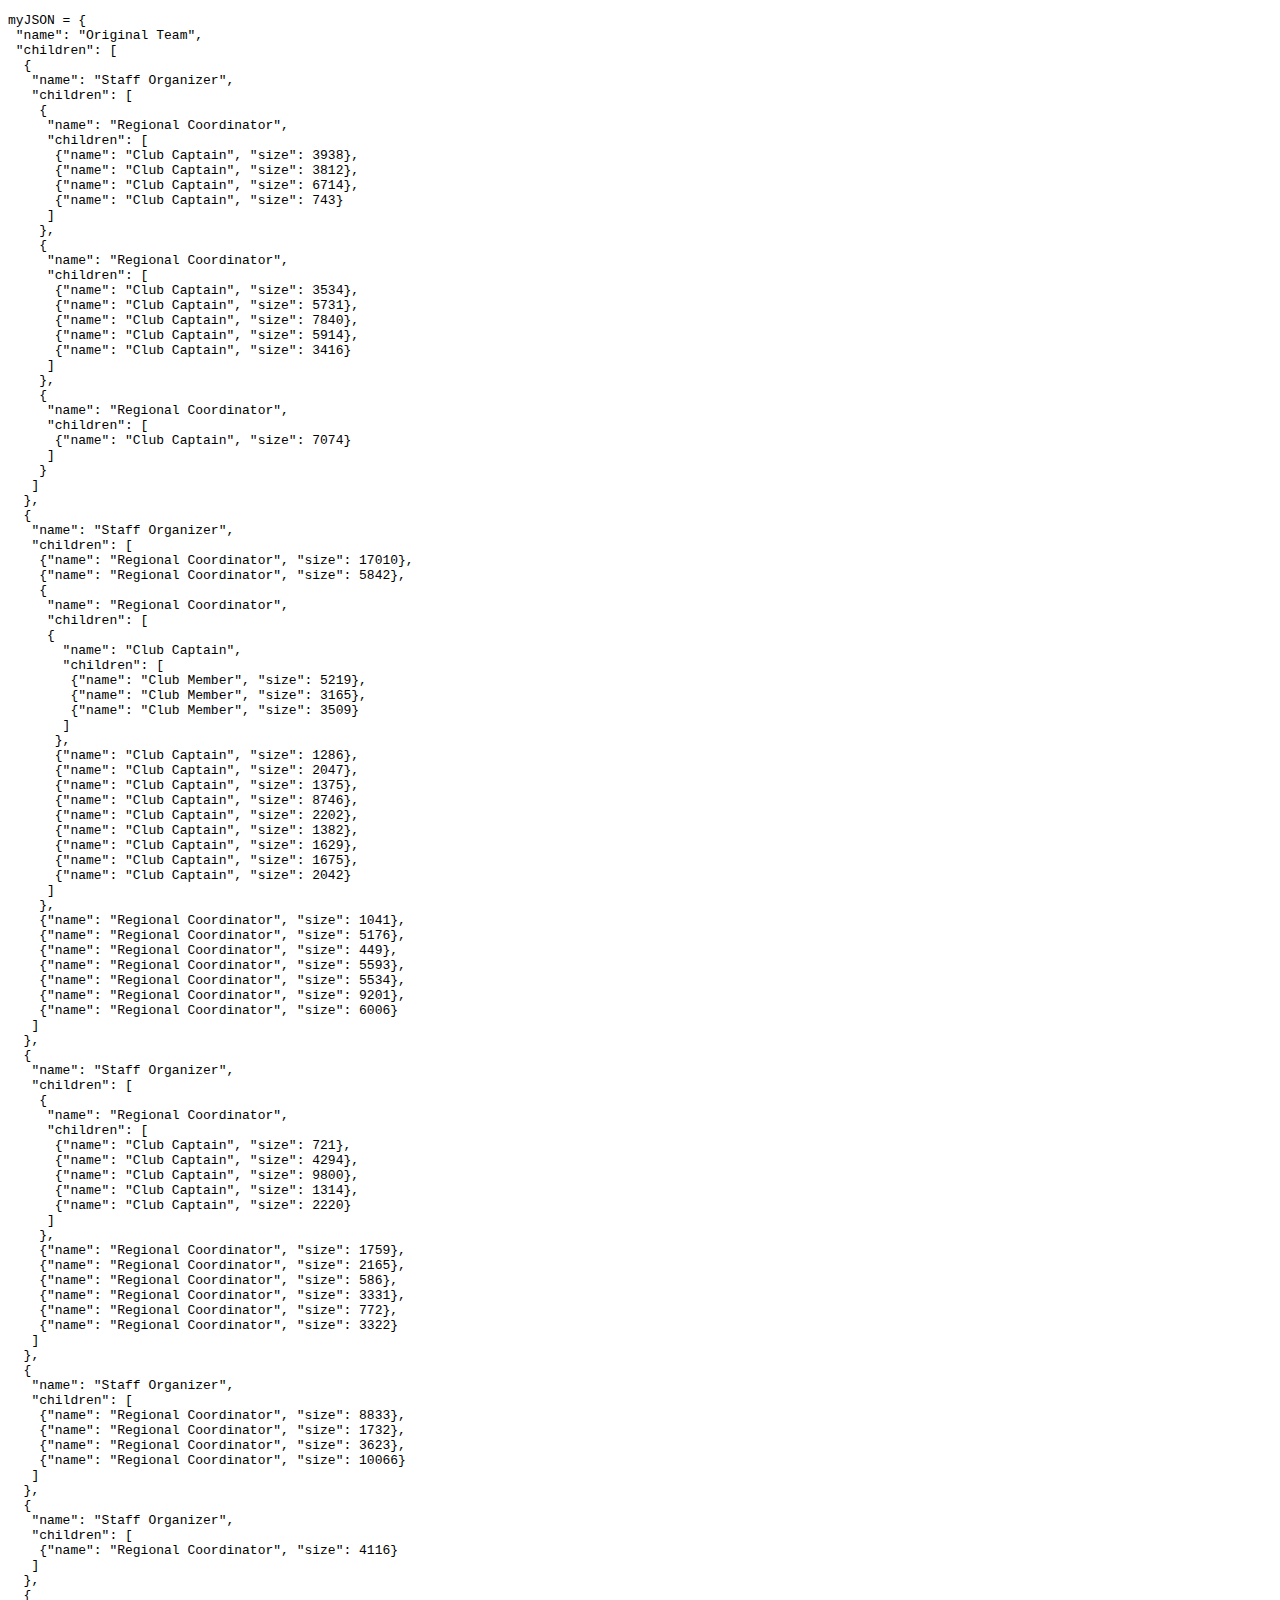
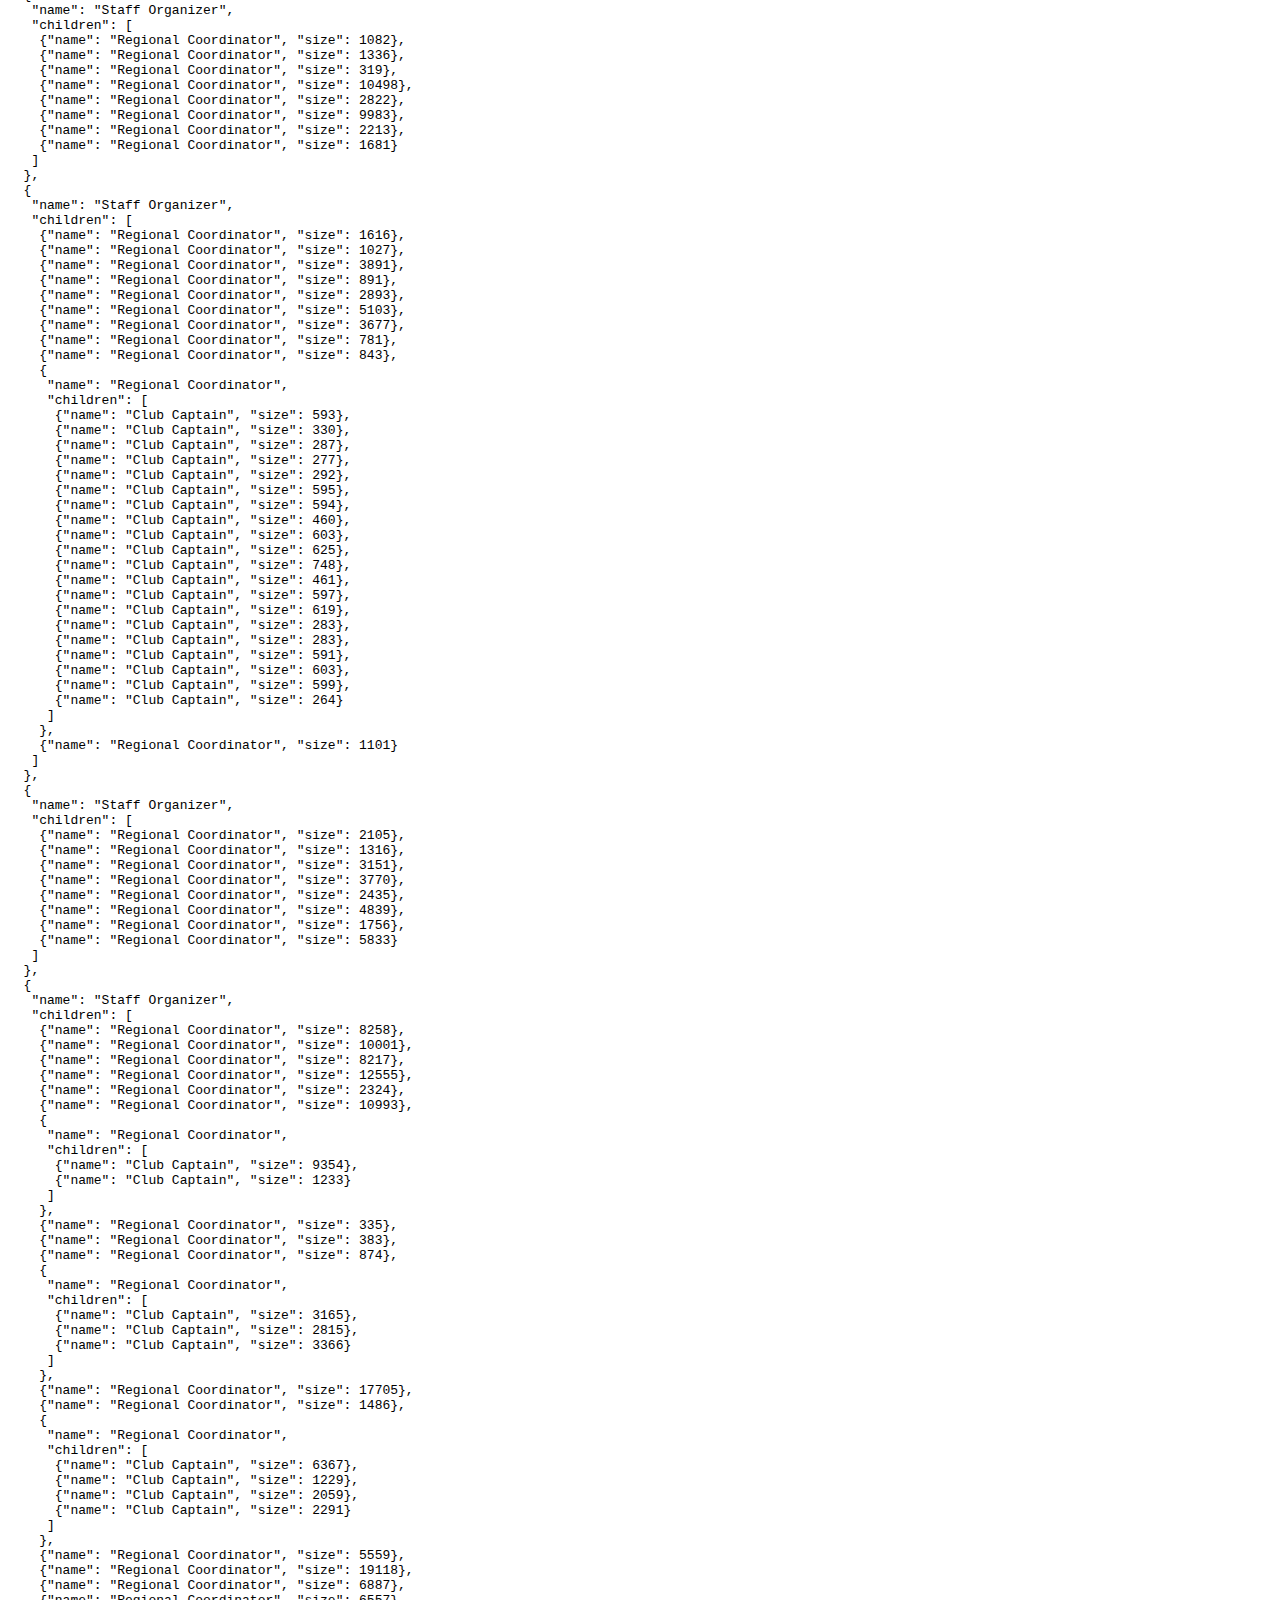
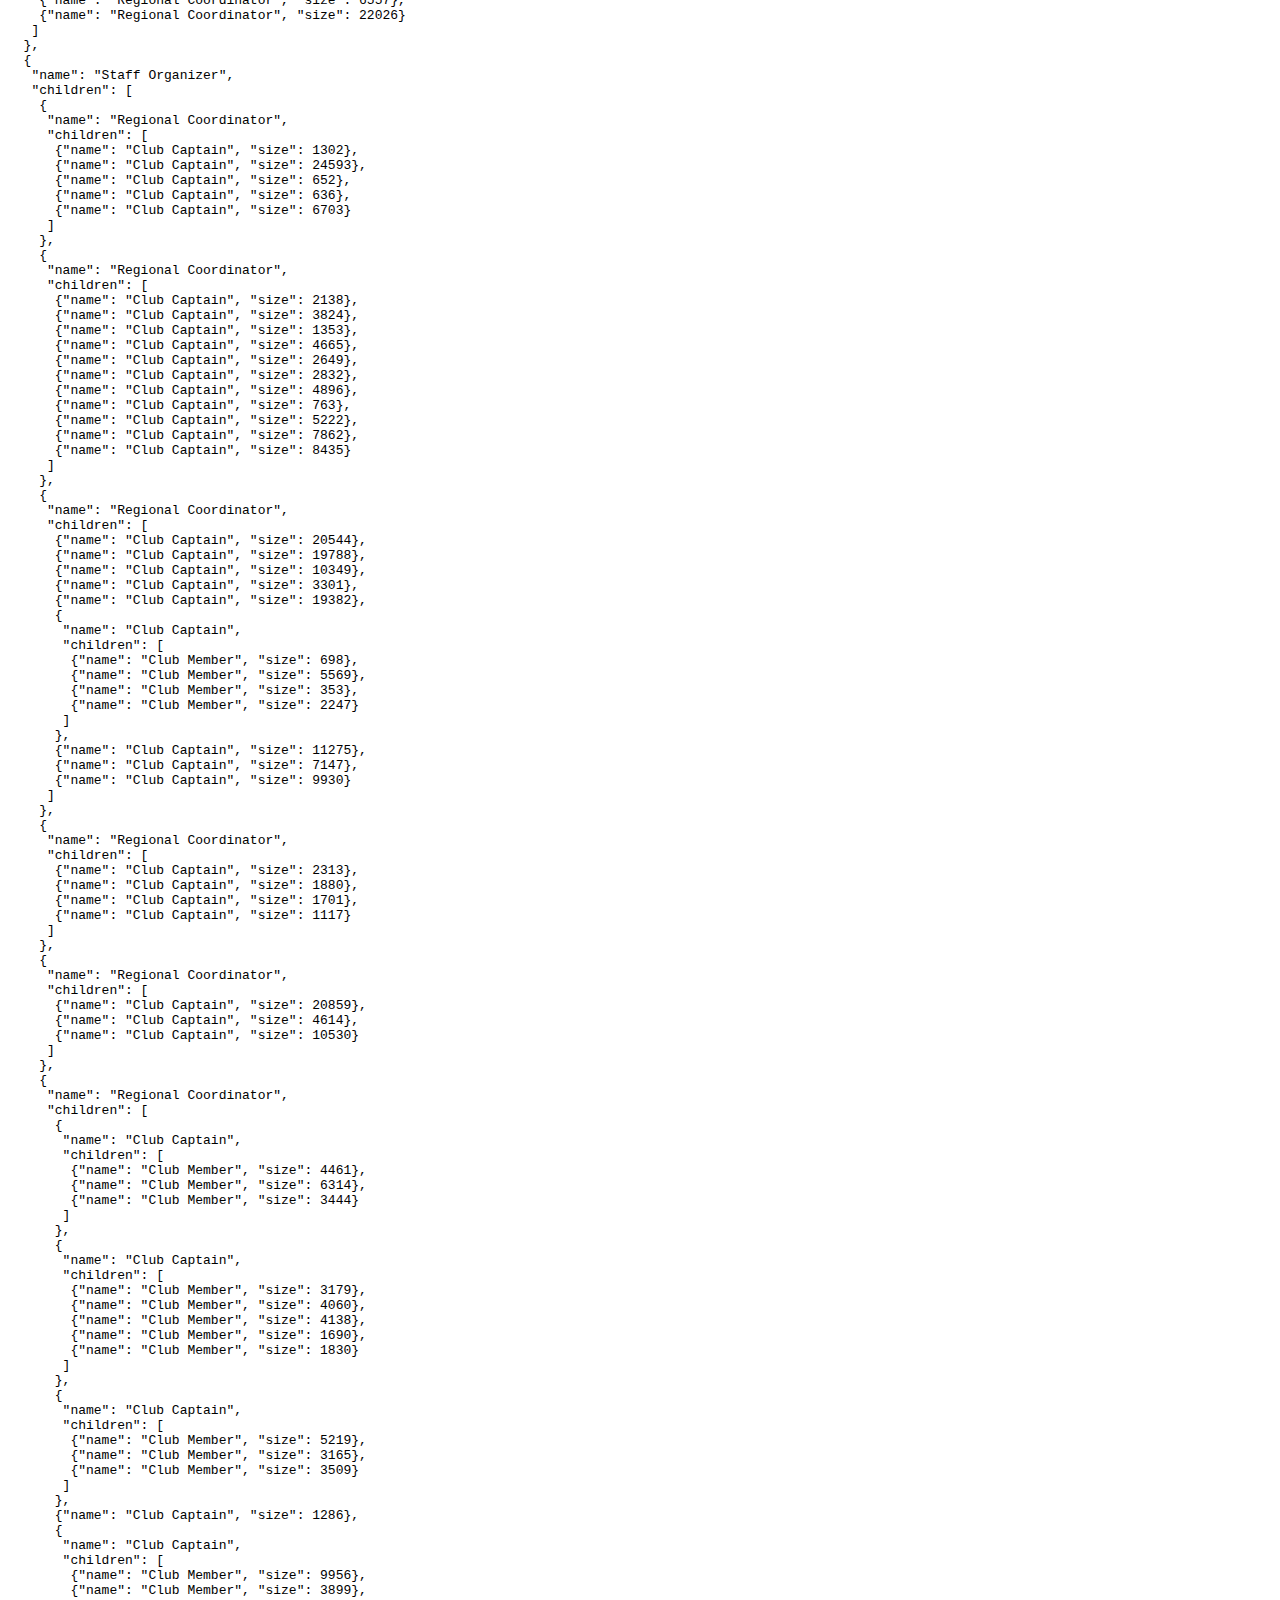
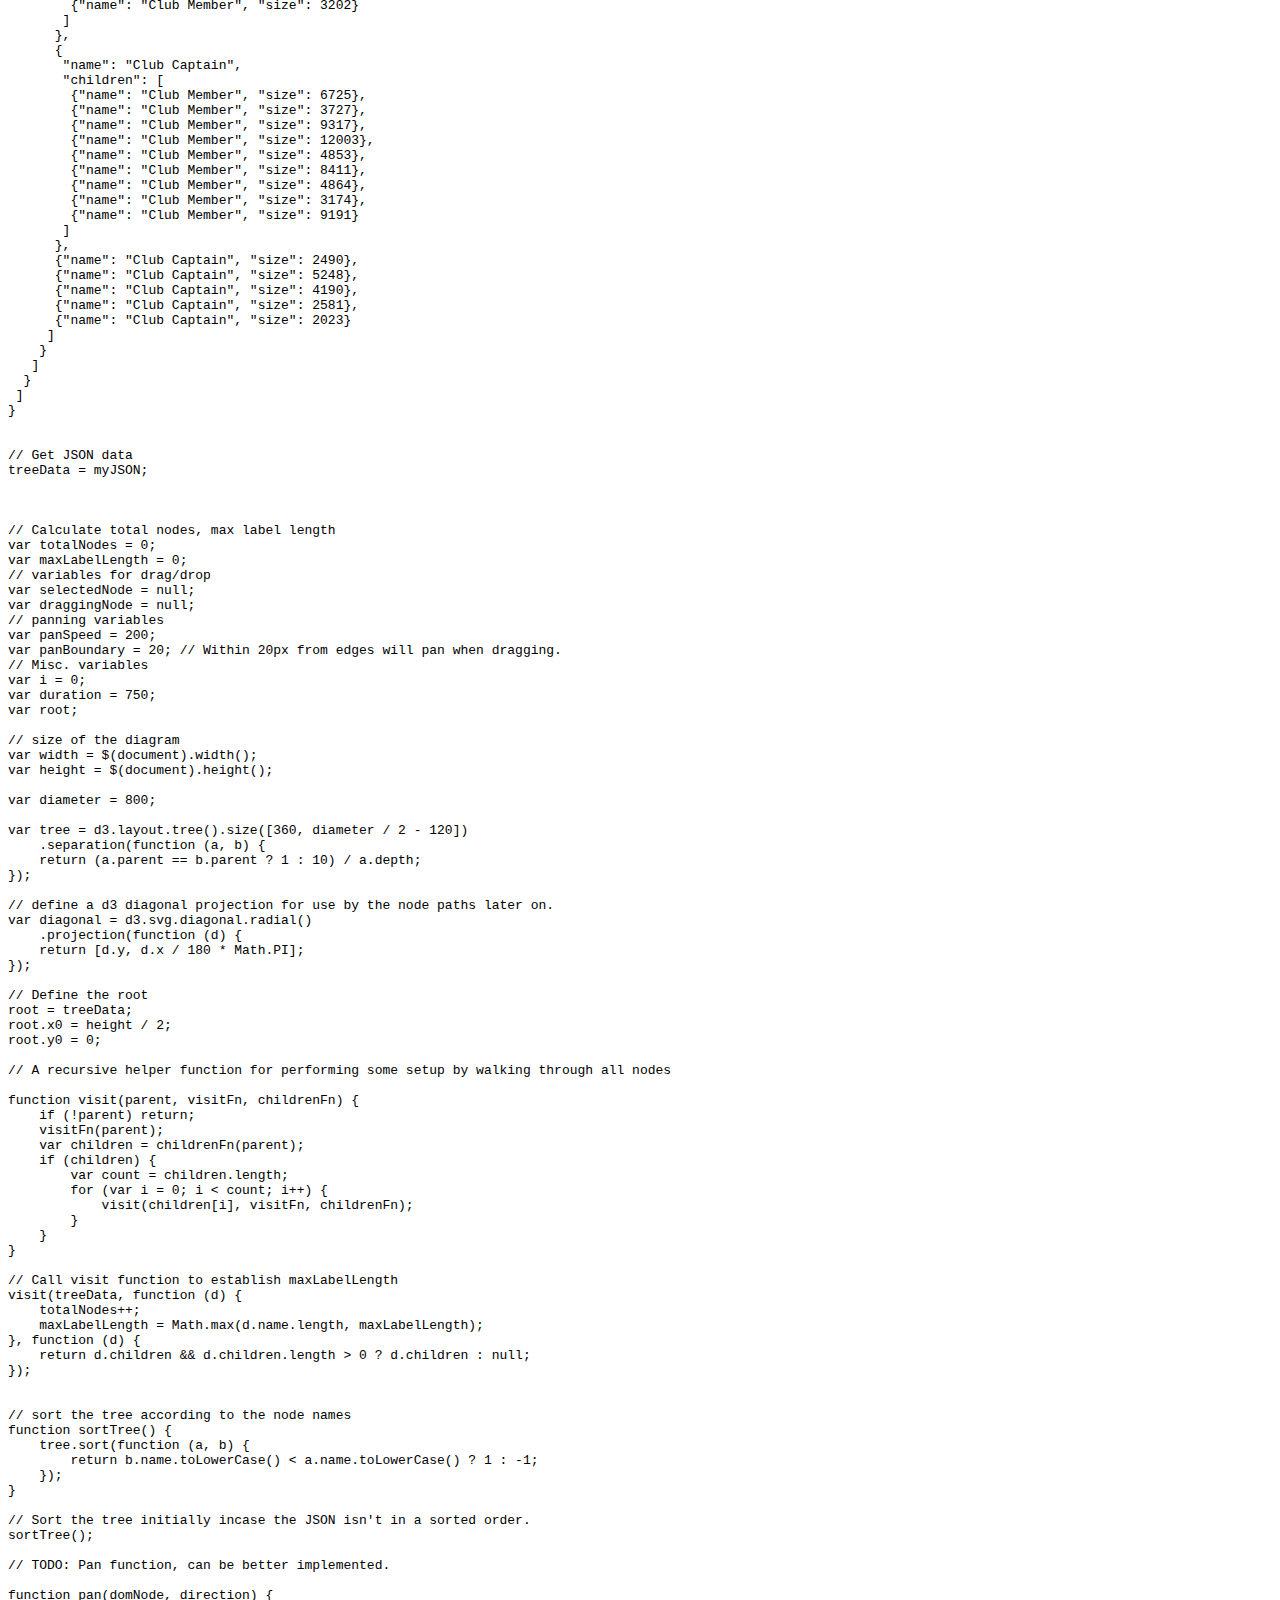
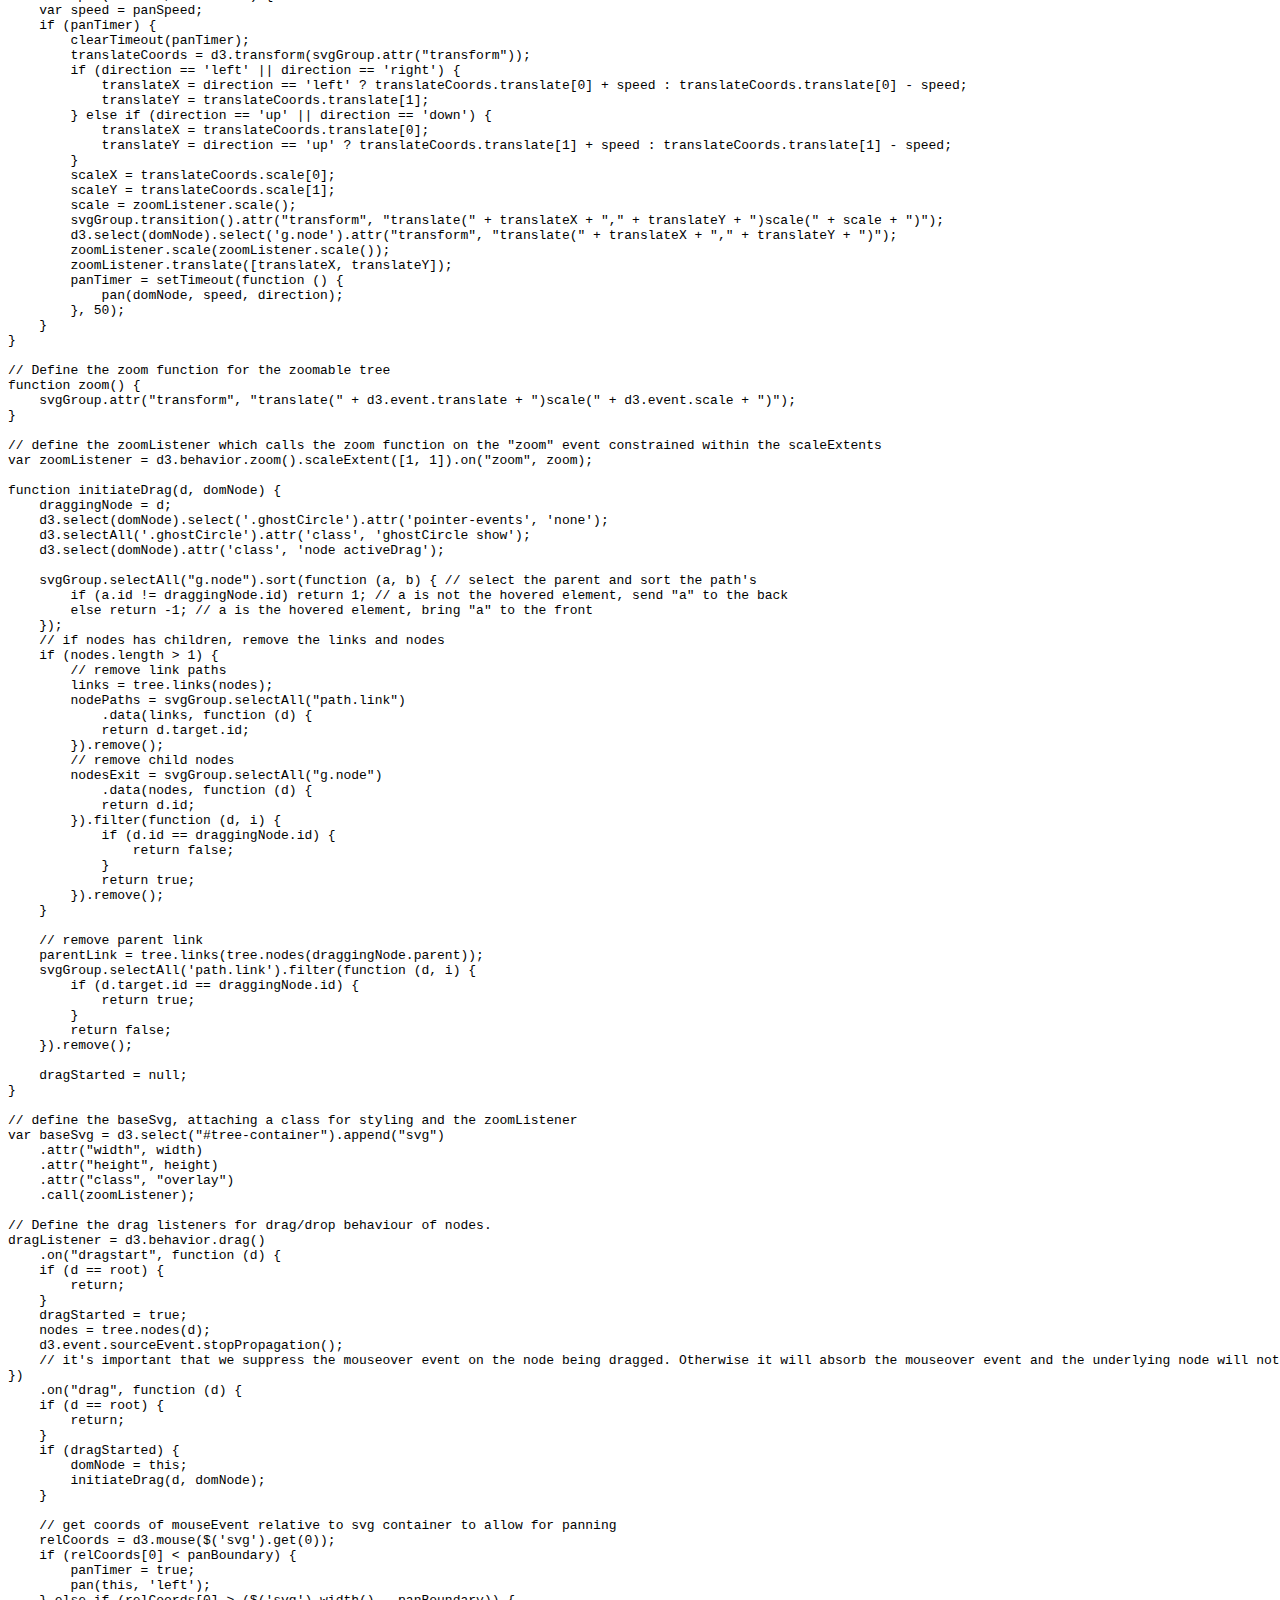
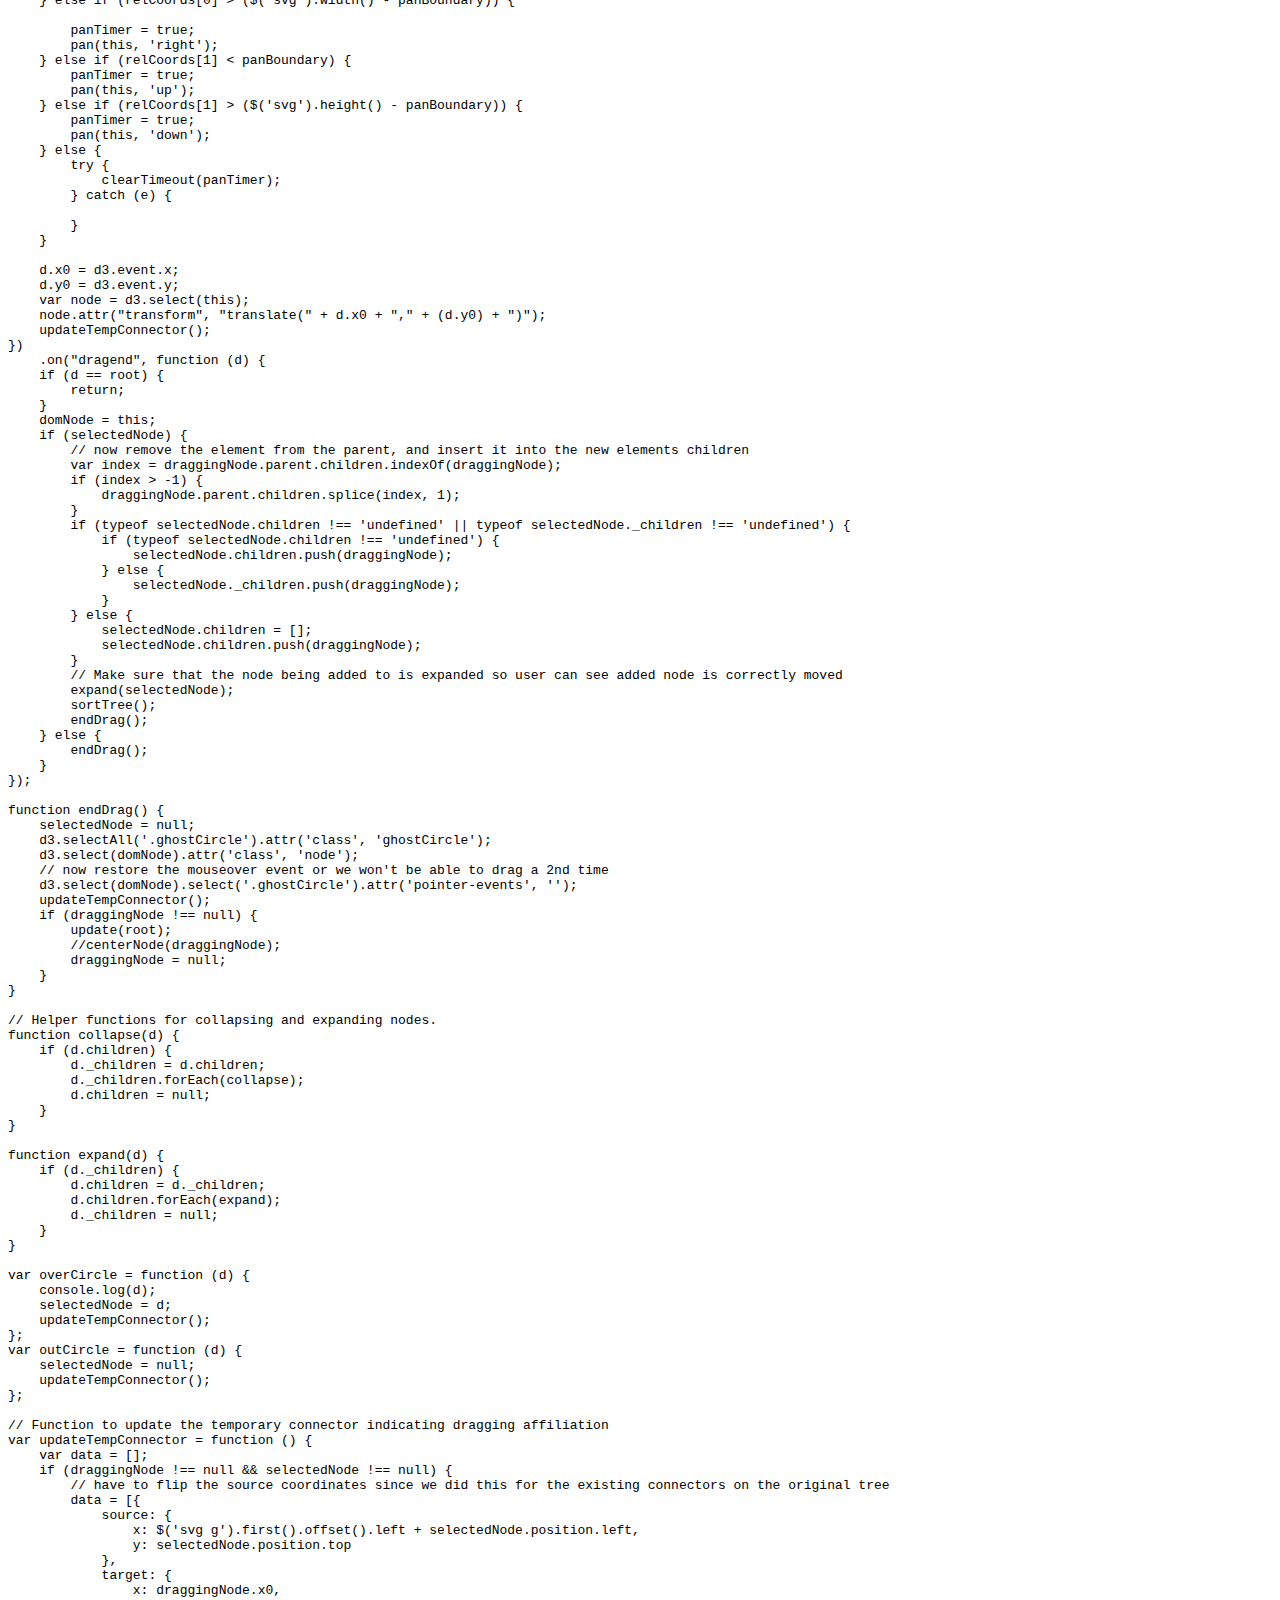
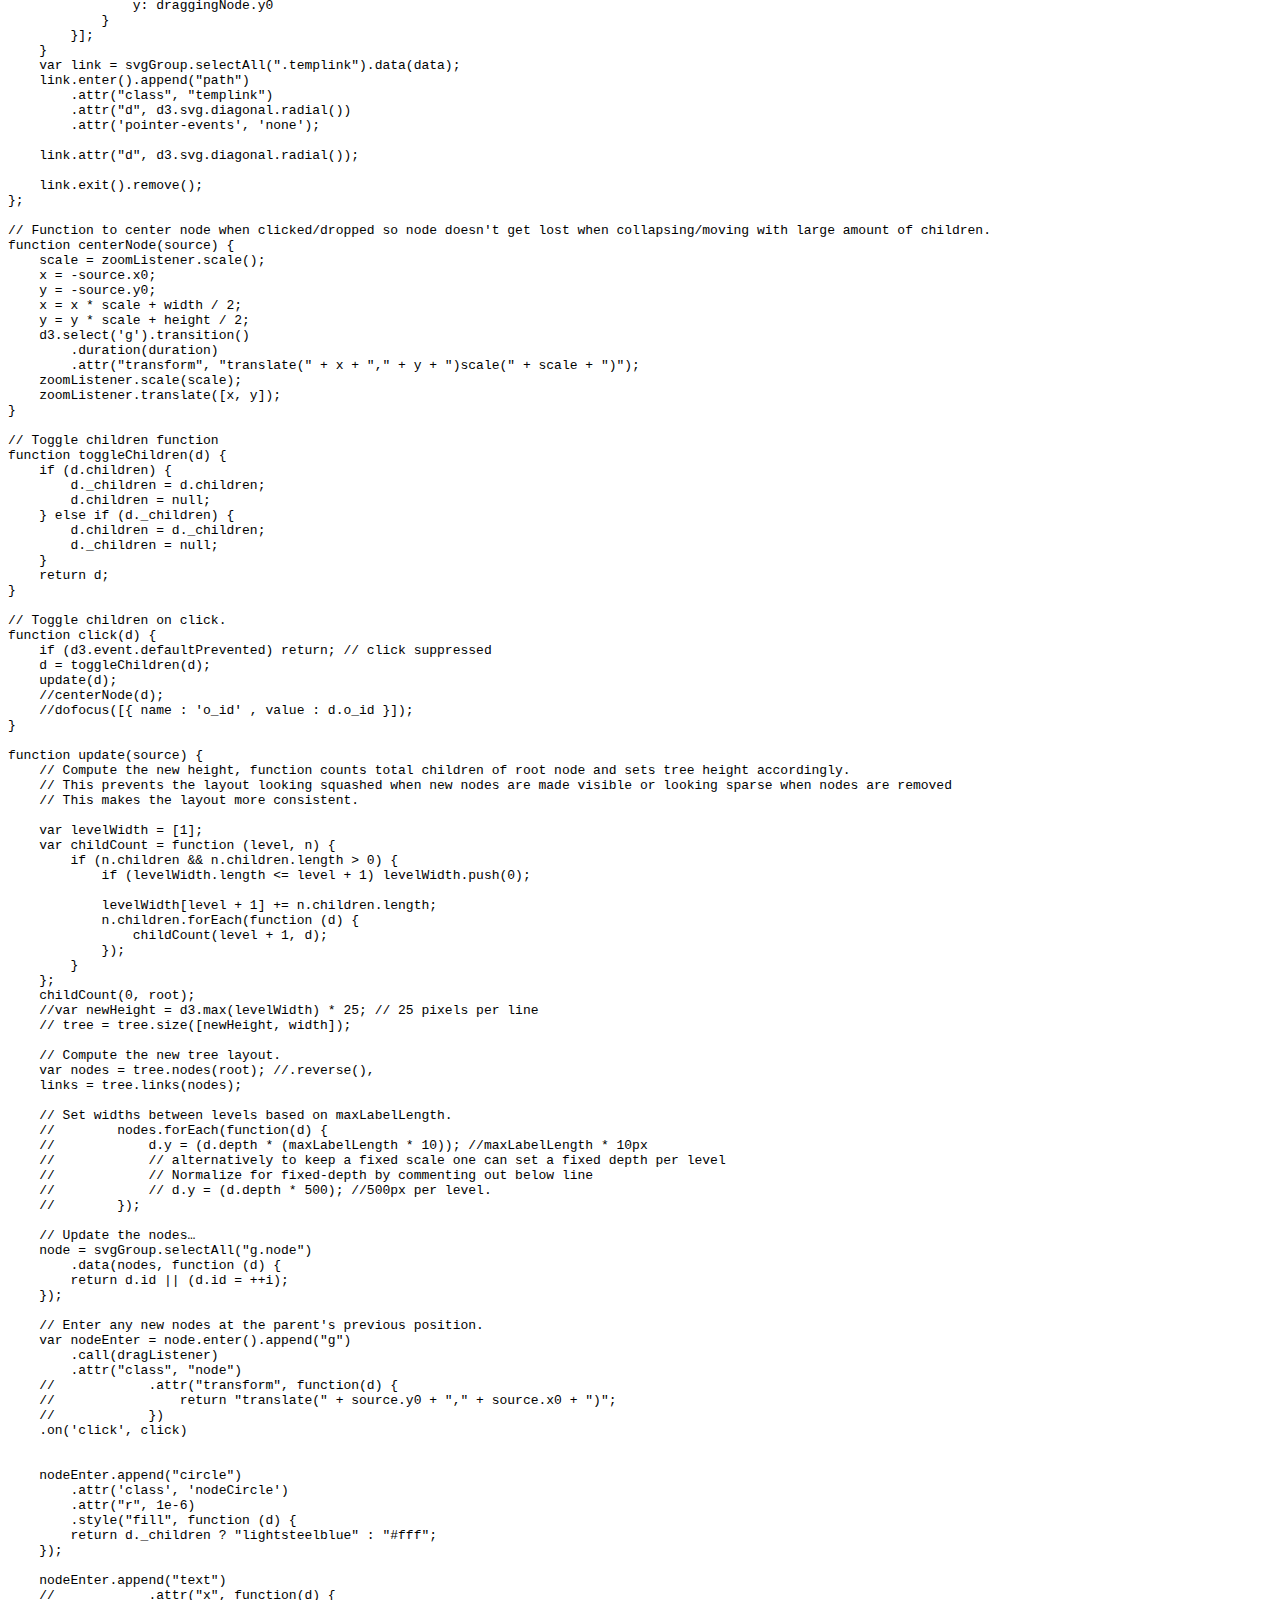
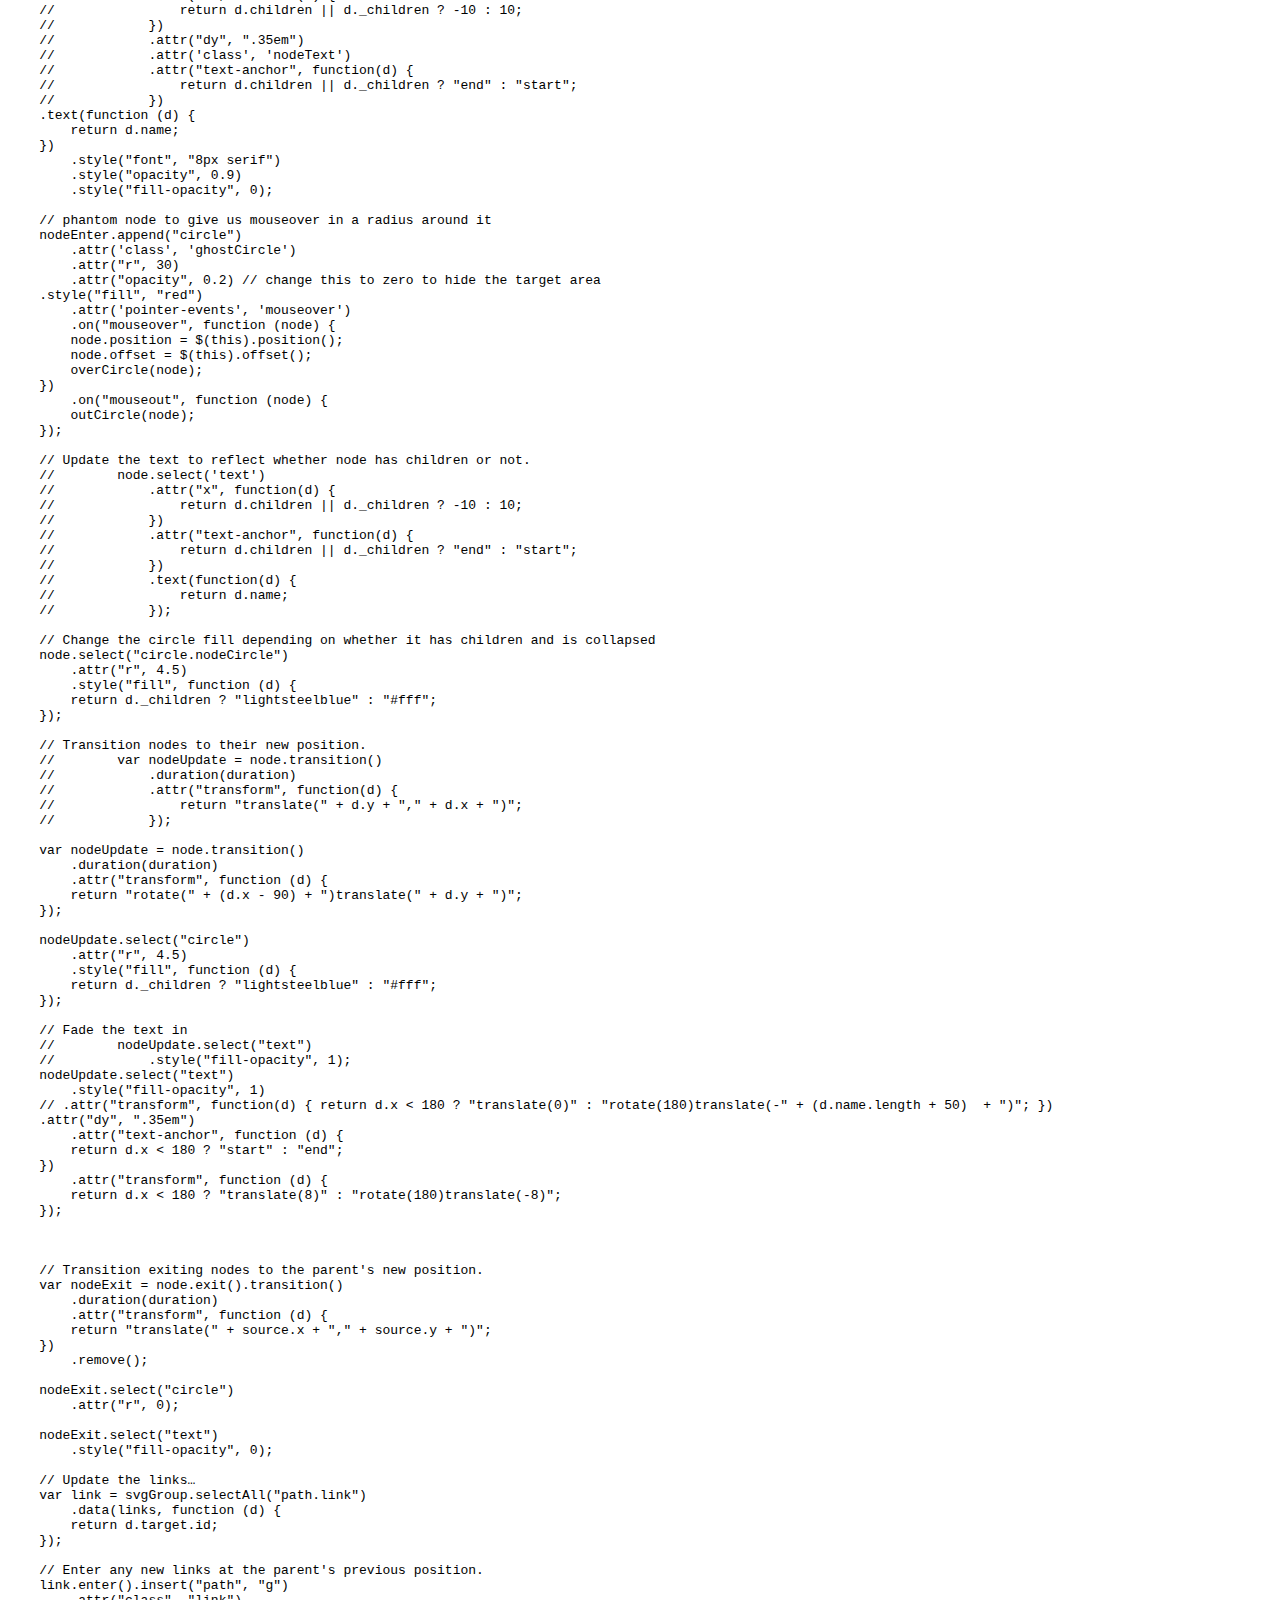
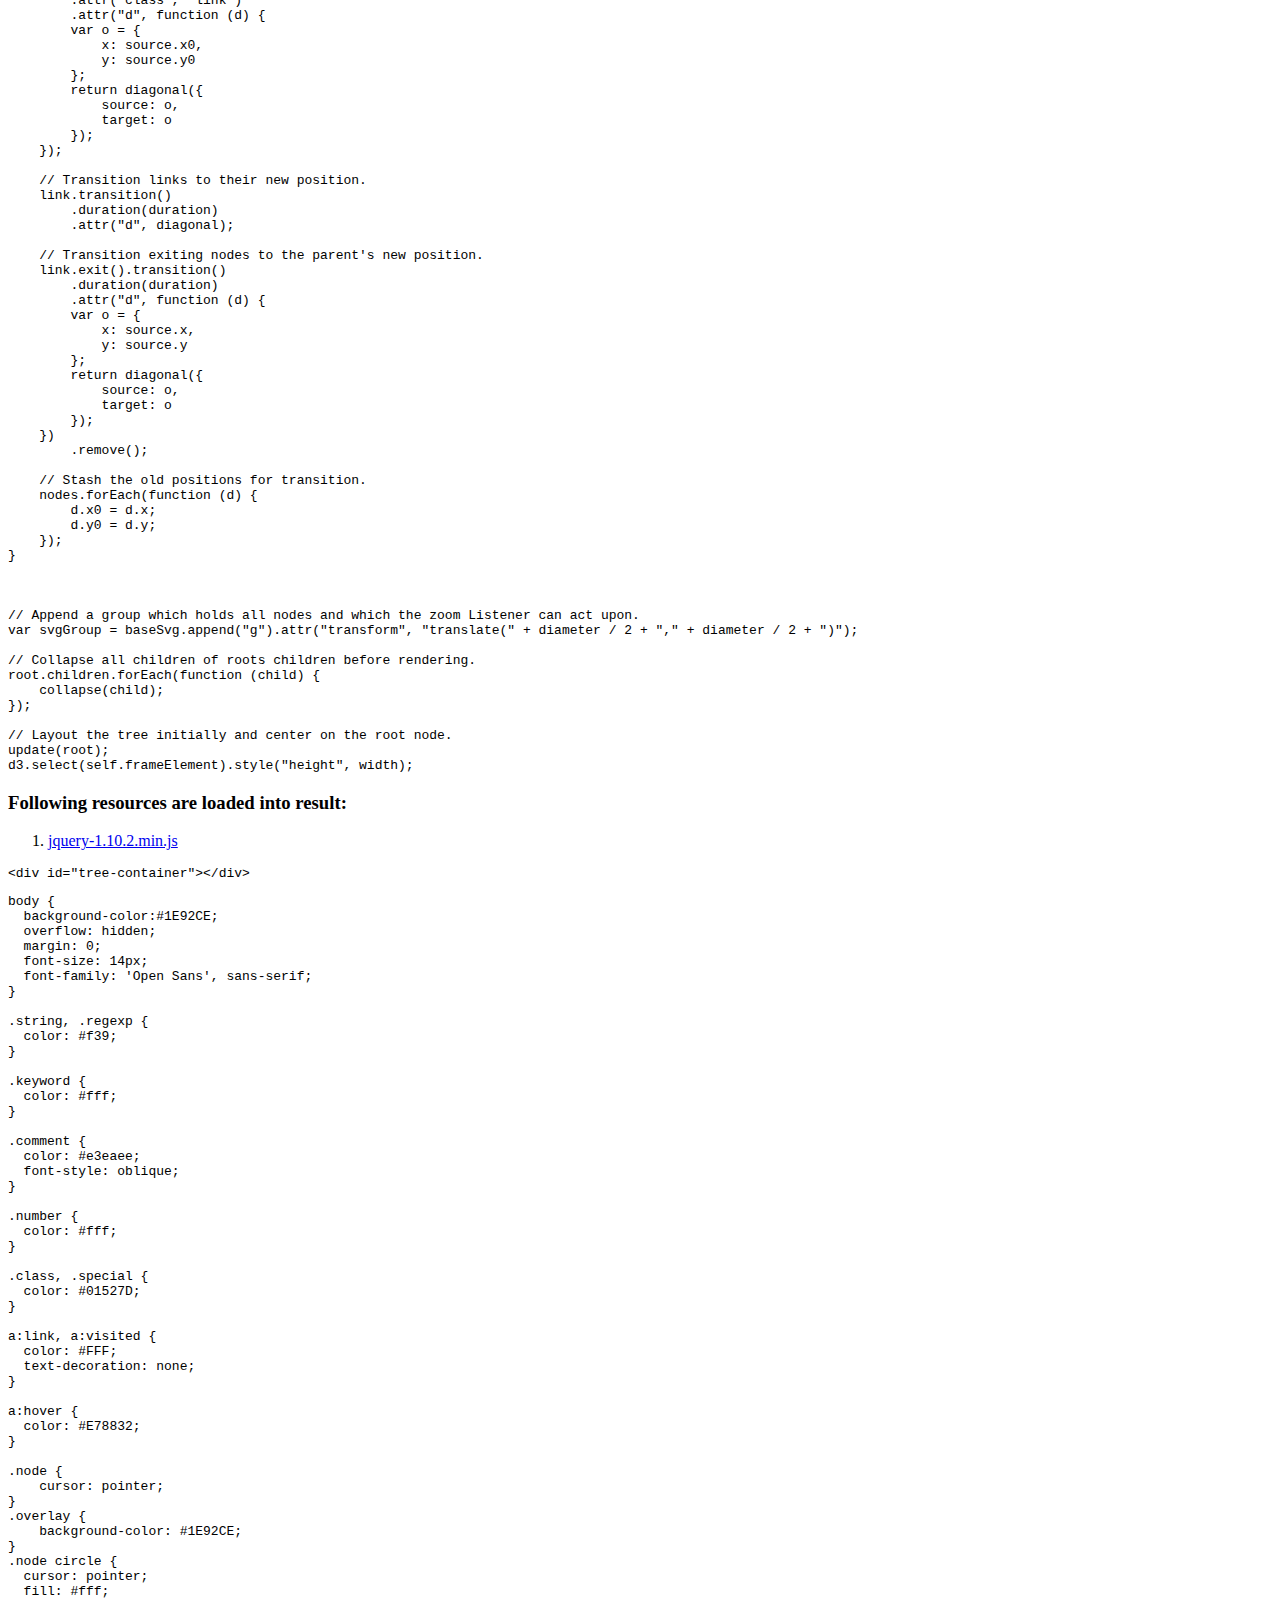
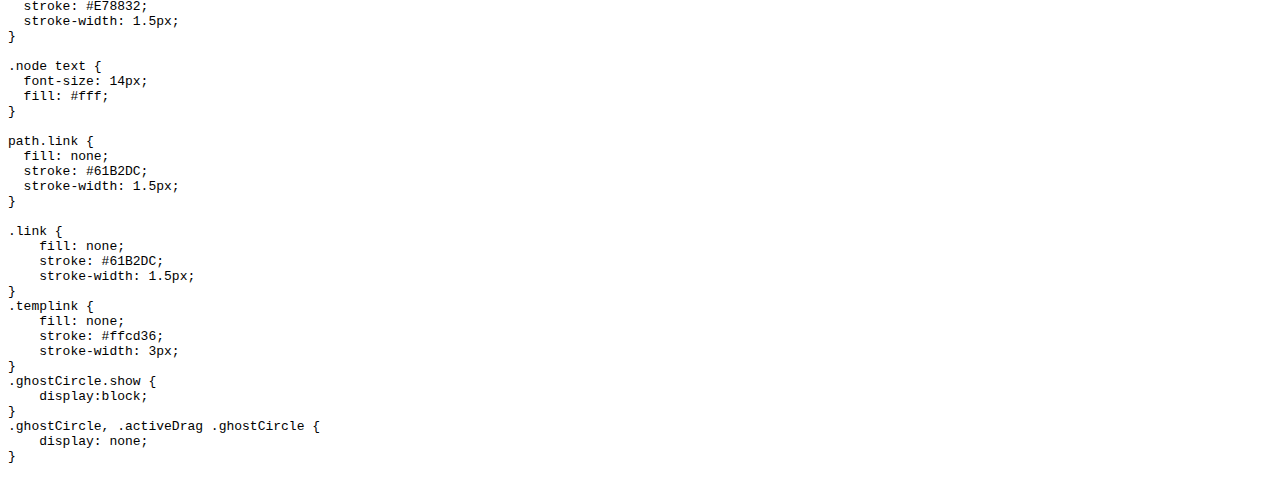
==== commit f4a420b6: "improving snowflake data" ====
--- a/radial.html
+++ b/radial.html
@@ -4,9 +4,8 @@
 	<head>
 		<meta http-equiv="content-type" content="text/html; charset=UTF-8" />
 		<meta http-equiv="edit-Type" edit="text/html; charset=utf-8" />
-
-		<script type="text/javascript" src="/js/moo-clientcide-1.3.js?twitterbutton"></script>
-		<script type="text/javascript" src="/js/embeddable/rainbow-custom.min.js?twitterbutton"></script>
+        <script type="text/javascript" src="/js/moo-clientcide-1.3.js?twitterbutton"></script>
+        <script type="text/javascript" src="/js/embeddable/rainbow-custom.min.js?twitterbutton"></script>
 		<script type="text/javascript" src="/js/embeddable/embeddable.js?twitterbutton"></script>
 
 		<link rel="stylesheet" type="text/css" href="/css/embeddable/themes/twilight-contrast.css?twitterbutton"/>
@@ -20,53 +19,12 @@
 				show_src = "//fiddle.jshell.net/kvaomyw4/1/show/light/",
 				resize_element_counter = 0,
 				shell_edit_url = '/kvaomyw4/1/light/';
-	
+
+			
 		</script>
 	</head>
 	<body>
 		<div id="wrapper">
-			<div id="head">
-				<h1><a title="Edit in JSFiddle" href="/kvaomyw4/1/light/" target="new">Edit in JSFiddle</a></h1>
-				<div id="actions">
-					<ul class="normalRes">
-						
-							<li class="active">
-								<a title="JavaScript" data-trigger-type="js" href="#JavaScript">JavaScript</a>
-							</li>
-						
-							<li>
-								<a title="Resources" data-trigger-type="resources" href="#Resources">Resources</a>
-							</li>
-						
-							<li>
-								<a title="HTML" data-trigger-type="html" href="#HTML">HTML</a>
-							</li>
-						
-							<li>
-								<a title="CSS" data-trigger-type="css" href="#CSS">CSS</a>
-							</li>
-						
-							<li>
-								<a title="Result" data-trigger-type="result" href="#Result">Result</a>
-							</li>
-						
-					</ul>
-
-					<select class="lowRes">
-						
-							<option data-trigger-type="js" selected="selected">JavaScript</option>
-						
-							<option data-trigger-type="resources" >Resources</option>
-						
-							<option data-trigger-type="html" >HTML</option>
-						
-							<option data-trigger-type="css" >CSS</option>
-						
-							<option data-trigger-type="result" >Result</option>
-						
-					</select>
-				</div>
-			</div>
 
 			<div id="tabs">
 				
